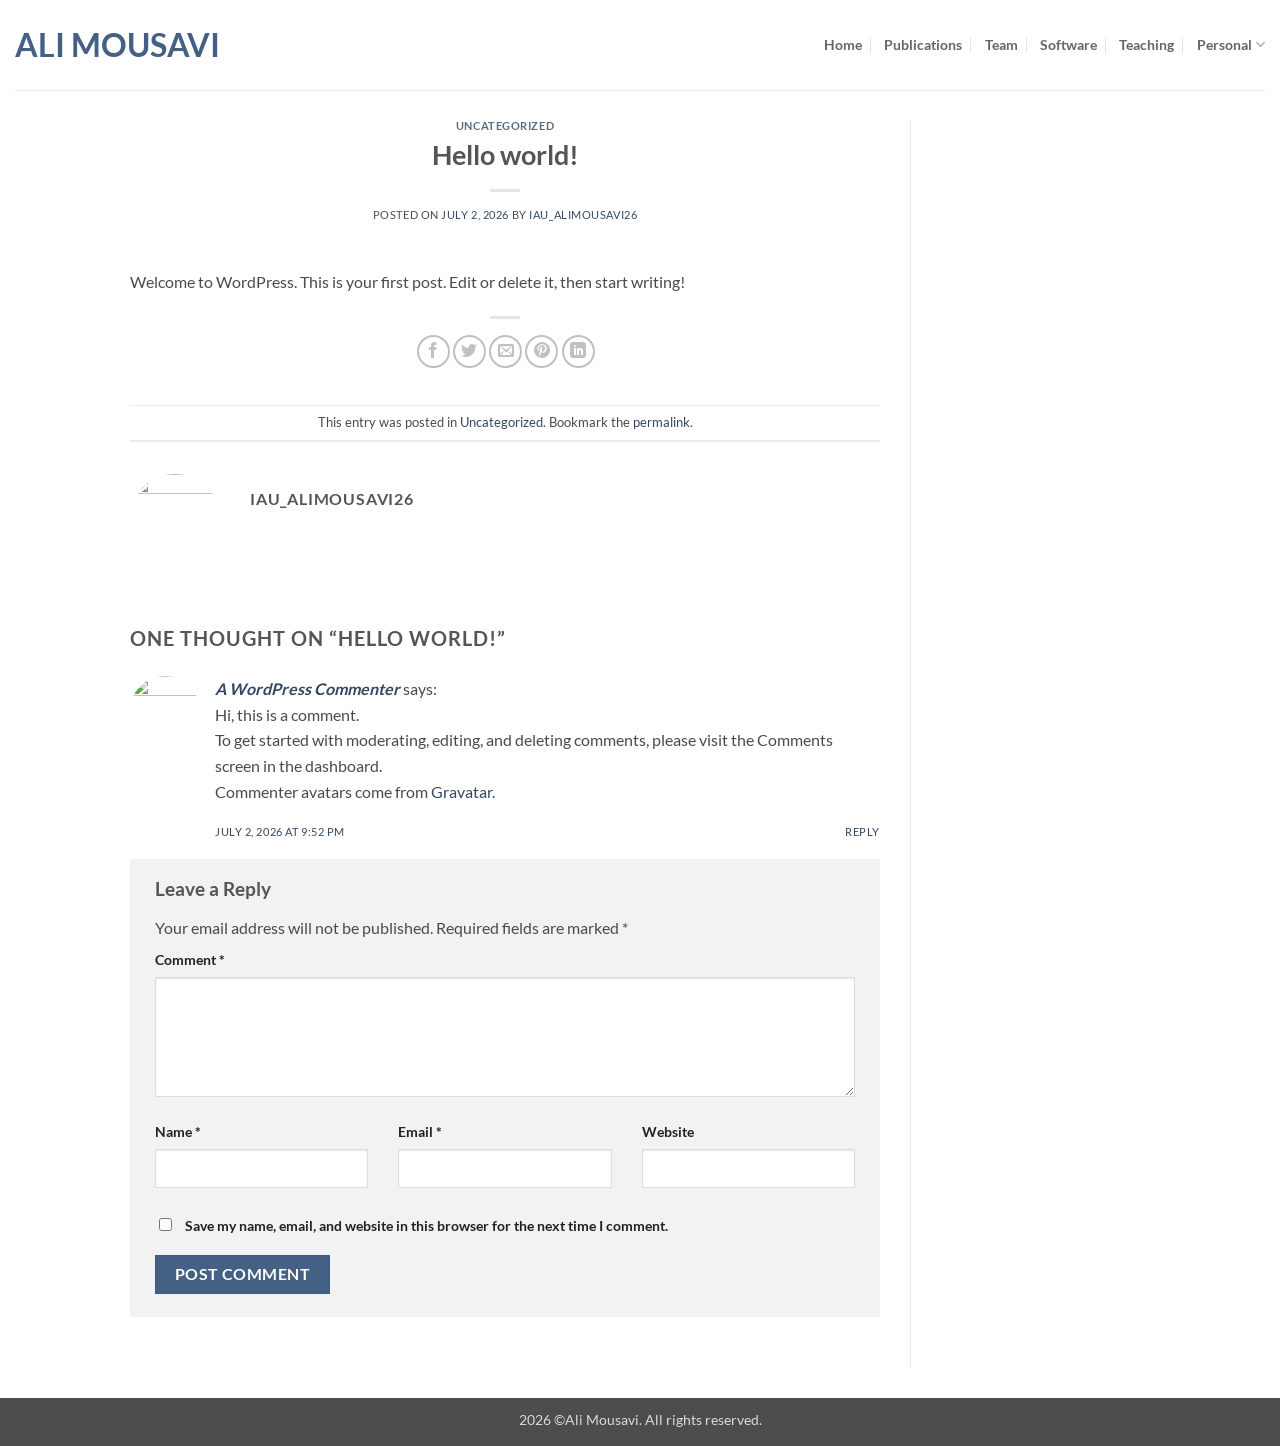
==== hello-world/index.html @ 48f9fab9 "initial commit" ====
<!DOCTYPE html>
<html lang="en-US" class="loading-site no-js">
<head><meta charset="UTF-8">
	
	<link rel="profile" href="http://gmpg.org/xfn/11">
	<link rel="pingback" href="/xmlrpc.php">

	<script>(function(html){html.className = html.className.replace(/\bno-js\b/,'js')})(document.documentElement);</script>
<title>Hello world! – Ali Mousavi</title>
<meta name="robots" content="max-image-preview:large">
<meta name="viewport" content="width=device-width, initial-scale=1"><link rel="prefetch" href="/wp-content/themes/flatsome/assets/js/flatsome.js?ver=e2eddd6c228105dac048">
<link rel="prefetch" href="/wp-content/themes/flatsome/assets/js/chunk.slider.js?ver=3.20.7">
<link rel="prefetch" href="/wp-content/themes/flatsome/assets/js/chunk.popups.js?ver=3.20.7">
<link rel="prefetch" href="/wp-content/themes/flatsome/assets/js/chunk.tooltips.js?ver=3.20.7">
<link rel="alternate" type="application/rss+xml" title="Ali Mousavi » Feed" href="/feed/">
<link rel="alternate" type="application/rss+xml" title="Ali Mousavi » Comments Feed" href="/comments/feed/">
<link rel="alternate" type="application/rss+xml" title="Ali Mousavi » Hello world! Comments Feed" href="/hello-world/feed/">


<style id="wp-img-auto-sizes-contain-inline-css">
img:is([sizes=auto i],[sizes^="auto," i]){contain-intrinsic-size:3000px 1500px}
/*# sourceURL=wp-img-auto-sizes-contain-inline-css */
</style>
<style id="wp-emoji-styles-inline-css">

	img.wp-smiley, img.emoji {
		display: inline !important;
		border: none !important;
		box-shadow: none !important;
		height: 1em !important;
		width: 1em !important;
		margin: 0 0.07em !important;
		vertical-align: -0.1em !important;
		background: none !important;
		padding: 0 !important;
	}
/*# sourceURL=wp-emoji-styles-inline-css */
</style>
<style id="wp-block-library-inline-css">
:root{--wp-block-synced-color:#7a00df;--wp-block-synced-color--rgb:122,0,223;--wp-bound-block-color:var(--wp-block-synced-color);--wp-editor-canvas-background:#ddd;--wp-admin-theme-color:#007cba;--wp-admin-theme-color--rgb:0,124,186;--wp-admin-theme-color-darker-10:#006ba1;--wp-admin-theme-color-darker-10--rgb:0,107,160.5;--wp-admin-theme-color-darker-20:#005a87;--wp-admin-theme-color-darker-20--rgb:0,90,135;--wp-admin-border-width-focus:2px}@media (min-resolution:192dpi){:root{--wp-admin-border-width-focus:1.5px}}.wp-element-button{cursor:pointer}:root .has-very-light-gray-background-color{background-color:#eee}:root .has-very-dark-gray-background-color{background-color:#313131}:root .has-very-light-gray-color{color:#eee}:root .has-very-dark-gray-color{color:#313131}:root .has-vivid-green-cyan-to-vivid-cyan-blue-gradient-background{background:linear-gradient(135deg,#00d084,#0693e3)}:root .has-purple-crush-gradient-background{background:linear-gradient(135deg,#34e2e4,#4721fb 50%,#ab1dfe)}:root .has-hazy-dawn-gradient-background{background:linear-gradient(135deg,#faaca8,#dad0ec)}:root .has-subdued-olive-gradient-background{background:linear-gradient(135deg,#fafae1,#67a671)}:root .has-atomic-cream-gradient-background{background:linear-gradient(135deg,#fdd79a,#004a59)}:root .has-nightshade-gradient-background{background:linear-gradient(135deg,#330968,#31cdcf)}:root .has-midnight-gradient-background{background:linear-gradient(135deg,#020381,#2874fc)}:root{--wp--preset--font-size--normal:16px;--wp--preset--font-size--huge:42px}.has-regular-font-size{font-size:1em}.has-larger-font-size{font-size:2.625em}.has-normal-font-size{font-size:var(--wp--preset--font-size--normal)}.has-huge-font-size{font-size:var(--wp--preset--font-size--huge)}:root .has-text-align-center{text-align:center}:root .has-text-align-left{text-align:left}:root .has-text-align-right{text-align:right}.has-fit-text{white-space:nowrap!important}#end-resizable-editor-section{display:none}.aligncenter{clear:both}.items-justified-left{justify-content:flex-start}.items-justified-center{justify-content:center}.items-justified-right{justify-content:flex-end}.items-justified-space-between{justify-content:space-between}.screen-reader-text{word-wrap:normal!important;border:0;clip-path:inset(50%);height:1px;margin:-1px;overflow:hidden;padding:0;position:absolute;width:1px}.screen-reader-text:focus{background-color:#ddd;clip-path:none;color:#444;display:block;font-size:1em;height:auto;left:5px;line-height:normal;padding:15px 23px 14px;text-decoration:none;top:5px;width:auto;z-index:100000}html :where(.has-border-color){border-style:solid}html :where([style*=border-color]){border-style:solid}html :where([style*=border-top-color]){border-top-style:solid}html :where([style*=border-right-color]){border-right-style:solid}html :where([style*=border-bottom-color]){border-bottom-style:solid}html :where([style*=border-left-color]){border-left-style:solid}html :where([style*=border-width]){border-style:solid}html :where([style*=border-top-width]){border-top-style:solid}html :where([style*=border-right-width]){border-right-style:solid}html :where([style*=border-bottom-width]){border-bottom-style:solid}html :where([style*=border-left-width]){border-left-style:solid}html :where(img[class*=wp-image-]){height:auto;max-width:100%}:where(figure){margin:0 0 1em}html :where(.is-position-sticky){--wp-admin--admin-bar--position-offset:var(--wp-admin--admin-bar--height,0px)}@media screen and (max-width:600px){html :where(.is-position-sticky){--wp-admin--admin-bar--position-offset:0px}}

/*# sourceURL=/wp-includes/css/dist/block-library/common.min.css */
</style>
<style id="wp-block-paragraph-inline-css">
.is-small-text{font-size:.875em}.is-regular-text{font-size:1em}.is-large-text{font-size:2.25em}.is-larger-text{font-size:3em}.has-drop-cap:not(:focus):first-letter{float:left;font-size:8.4em;font-style:normal;font-weight:100;line-height:.68;margin:.05em .1em 0 0;text-transform:uppercase}body.rtl .has-drop-cap:not(:focus):first-letter{float:none;margin-left:.1em}p.has-drop-cap.has-background{overflow:hidden}:root :where(p.has-background){padding:1.25em 2.375em}:where(p.has-text-color:not(.has-link-color)) a{color:inherit}p.has-text-align-left[style*="writing-mode:vertical-lr"],p.has-text-align-right[style*="writing-mode:vertical-rl"]{rotate:180deg}
/*# sourceURL=/wp-includes/blocks/paragraph/style.min.css */
</style>


<style id="global-styles-inline-css">
:root{--wp--preset--aspect-ratio--square: 1;--wp--preset--aspect-ratio--4-3: 4/3;--wp--preset--aspect-ratio--3-4: 3/4;--wp--preset--aspect-ratio--3-2: 3/2;--wp--preset--aspect-ratio--2-3: 2/3;--wp--preset--aspect-ratio--16-9: 16/9;--wp--preset--aspect-ratio--9-16: 9/16;--wp--preset--color--black: #000000;--wp--preset--color--cyan-bluish-gray: #abb8c3;--wp--preset--color--white: #ffffff;--wp--preset--color--pale-pink: #f78da7;--wp--preset--color--vivid-red: #cf2e2e;--wp--preset--color--luminous-vivid-orange: #ff6900;--wp--preset--color--luminous-vivid-amber: #fcb900;--wp--preset--color--light-green-cyan: #7bdcb5;--wp--preset--color--vivid-green-cyan: #00d084;--wp--preset--color--pale-cyan-blue: #8ed1fc;--wp--preset--color--vivid-cyan-blue: #0693e3;--wp--preset--color--vivid-purple: #9b51e0;--wp--preset--color--primary: #446084;--wp--preset--color--secondary: #C05530;--wp--preset--color--success: #627D47;--wp--preset--color--alert: #b20000;--wp--preset--gradient--vivid-cyan-blue-to-vivid-purple: linear-gradient(135deg,rgb(6,147,227) 0%,rgb(155,81,224) 100%);--wp--preset--gradient--light-green-cyan-to-vivid-green-cyan: linear-gradient(135deg,rgb(122,220,180) 0%,rgb(0,208,130) 100%);--wp--preset--gradient--luminous-vivid-amber-to-luminous-vivid-orange: linear-gradient(135deg,rgb(252,185,0) 0%,rgb(255,105,0) 100%);--wp--preset--gradient--luminous-vivid-orange-to-vivid-red: linear-gradient(135deg,rgb(255,105,0) 0%,rgb(207,46,46) 100%);--wp--preset--gradient--very-light-gray-to-cyan-bluish-gray: linear-gradient(135deg,rgb(238,238,238) 0%,rgb(169,184,195) 100%);--wp--preset--gradient--cool-to-warm-spectrum: linear-gradient(135deg,rgb(74,234,220) 0%,rgb(151,120,209) 20%,rgb(207,42,186) 40%,rgb(238,44,130) 60%,rgb(251,105,98) 80%,rgb(254,248,76) 100%);--wp--preset--gradient--blush-light-purple: linear-gradient(135deg,rgb(255,206,236) 0%,rgb(152,150,240) 100%);--wp--preset--gradient--blush-bordeaux: linear-gradient(135deg,rgb(254,205,165) 0%,rgb(254,45,45) 50%,rgb(107,0,62) 100%);--wp--preset--gradient--luminous-dusk: linear-gradient(135deg,rgb(255,203,112) 0%,rgb(199,81,192) 50%,rgb(65,88,208) 100%);--wp--preset--gradient--pale-ocean: linear-gradient(135deg,rgb(255,245,203) 0%,rgb(182,227,212) 50%,rgb(51,167,181) 100%);--wp--preset--gradient--electric-grass: linear-gradient(135deg,rgb(202,248,128) 0%,rgb(113,206,126) 100%);--wp--preset--gradient--midnight: linear-gradient(135deg,rgb(2,3,129) 0%,rgb(40,116,252) 100%);--wp--preset--font-size--small: 13px;--wp--preset--font-size--medium: 20px;--wp--preset--font-size--large: 36px;--wp--preset--font-size--x-large: 42px;--wp--preset--spacing--20: 0.44rem;--wp--preset--spacing--30: 0.67rem;--wp--preset--spacing--40: 1rem;--wp--preset--spacing--50: 1.5rem;--wp--preset--spacing--60: 2.25rem;--wp--preset--spacing--70: 3.38rem;--wp--preset--spacing--80: 5.06rem;--wp--preset--shadow--natural: 6px 6px 9px rgba(0, 0, 0, 0.2);--wp--preset--shadow--deep: 12px 12px 50px rgba(0, 0, 0, 0.4);--wp--preset--shadow--sharp: 6px 6px 0px rgba(0, 0, 0, 0.2);--wp--preset--shadow--outlined: 6px 6px 0px -3px rgb(255, 255, 255), 6px 6px rgb(0, 0, 0);--wp--preset--shadow--crisp: 6px 6px 0px rgb(0, 0, 0);}:where(body) { margin: 0; }.wp-site-blocks > .alignleft { float: left; margin-right: 2em; }.wp-site-blocks > .alignright { float: right; margin-left: 2em; }.wp-site-blocks > .aligncenter { justify-content: center; margin-left: auto; margin-right: auto; }:where(.is-layout-flex){gap: 0.5em;}:where(.is-layout-grid){gap: 0.5em;}.is-layout-flow > .alignleft{float: left;margin-inline-start: 0;margin-inline-end: 2em;}.is-layout-flow > .alignright{float: right;margin-inline-start: 2em;margin-inline-end: 0;}.is-layout-flow > .aligncenter{margin-left: auto !important;margin-right: auto !important;}.is-layout-constrained > .alignleft{float: left;margin-inline-start: 0;margin-inline-end: 2em;}.is-layout-constrained > .alignright{float: right;margin-inline-start: 2em;margin-inline-end: 0;}.is-layout-constrained > .aligncenter{margin-left: auto !important;margin-right: auto !important;}.is-layout-constrained > :where(:not(.alignleft):not(.alignright):not(.alignfull)){margin-left: auto !important;margin-right: auto !important;}body .is-layout-flex{display: flex;}.is-layout-flex{flex-wrap: wrap;align-items: center;}.is-layout-flex > :is(*, div){margin: 0;}body .is-layout-grid{display: grid;}.is-layout-grid > :is(*, div){margin: 0;}body{padding-top: 0px;padding-right: 0px;padding-bottom: 0px;padding-left: 0px;}a:where(:not(.wp-element-button)){text-decoration: none;}:root :where(.wp-element-button, .wp-block-button__link){background-color: #32373c;border-width: 0;color: #fff;font-family: inherit;font-size: inherit;font-style: inherit;font-weight: inherit;letter-spacing: inherit;line-height: inherit;padding-top: calc(0.667em + 2px);padding-right: calc(1.333em + 2px);padding-bottom: calc(0.667em + 2px);padding-left: calc(1.333em + 2px);text-decoration: none;text-transform: inherit;}.has-black-color{color: var(--wp--preset--color--black) !important;}.has-cyan-bluish-gray-color{color: var(--wp--preset--color--cyan-bluish-gray) !important;}.has-white-color{color: var(--wp--preset--color--white) !important;}.has-pale-pink-color{color: var(--wp--preset--color--pale-pink) !important;}.has-vivid-red-color{color: var(--wp--preset--color--vivid-red) !important;}.has-luminous-vivid-orange-color{color: var(--wp--preset--color--luminous-vivid-orange) !important;}.has-luminous-vivid-amber-color{color: var(--wp--preset--color--luminous-vivid-amber) !important;}.has-light-green-cyan-color{color: var(--wp--preset--color--light-green-cyan) !important;}.has-vivid-green-cyan-color{color: var(--wp--preset--color--vivid-green-cyan) !important;}.has-pale-cyan-blue-color{color: var(--wp--preset--color--pale-cyan-blue) !important;}.has-vivid-cyan-blue-color{color: var(--wp--preset--color--vivid-cyan-blue) !important;}.has-vivid-purple-color{color: var(--wp--preset--color--vivid-purple) !important;}.has-primary-color{color: var(--wp--preset--color--primary) !important;}.has-secondary-color{color: var(--wp--preset--color--secondary) !important;}.has-success-color{color: var(--wp--preset--color--success) !important;}.has-alert-color{color: var(--wp--preset--color--alert) !important;}.has-black-background-color{background-color: var(--wp--preset--color--black) !important;}.has-cyan-bluish-gray-background-color{background-color: var(--wp--preset--color--cyan-bluish-gray) !important;}.has-white-background-color{background-color: var(--wp--preset--color--white) !important;}.has-pale-pink-background-color{background-color: var(--wp--preset--color--pale-pink) !important;}.has-vivid-red-background-color{background-color: var(--wp--preset--color--vivid-red) !important;}.has-luminous-vivid-orange-background-color{background-color: var(--wp--preset--color--luminous-vivid-orange) !important;}.has-luminous-vivid-amber-background-color{background-color: var(--wp--preset--color--luminous-vivid-amber) !important;}.has-light-green-cyan-background-color{background-color: var(--wp--preset--color--light-green-cyan) !important;}.has-vivid-green-cyan-background-color{background-color: var(--wp--preset--color--vivid-green-cyan) !important;}.has-pale-cyan-blue-background-color{background-color: var(--wp--preset--color--pale-cyan-blue) !important;}.has-vivid-cyan-blue-background-color{background-color: var(--wp--preset--color--vivid-cyan-blue) !important;}.has-vivid-purple-background-color{background-color: var(--wp--preset--color--vivid-purple) !important;}.has-primary-background-color{background-color: var(--wp--preset--color--primary) !important;}.has-secondary-background-color{background-color: var(--wp--preset--color--secondary) !important;}.has-success-background-color{background-color: var(--wp--preset--color--success) !important;}.has-alert-background-color{background-color: var(--wp--preset--color--alert) !important;}.has-black-border-color{border-color: var(--wp--preset--color--black) !important;}.has-cyan-bluish-gray-border-color{border-color: var(--wp--preset--color--cyan-bluish-gray) !important;}.has-white-border-color{border-color: var(--wp--preset--color--white) !important;}.has-pale-pink-border-color{border-color: var(--wp--preset--color--pale-pink) !important;}.has-vivid-red-border-color{border-color: var(--wp--preset--color--vivid-red) !important;}.has-luminous-vivid-orange-border-color{border-color: var(--wp--preset--color--luminous-vivid-orange) !important;}.has-luminous-vivid-amber-border-color{border-color: var(--wp--preset--color--luminous-vivid-amber) !important;}.has-light-green-cyan-border-color{border-color: var(--wp--preset--color--light-green-cyan) !important;}.has-vivid-green-cyan-border-color{border-color: var(--wp--preset--color--vivid-green-cyan) !important;}.has-pale-cyan-blue-border-color{border-color: var(--wp--preset--color--pale-cyan-blue) !important;}.has-vivid-cyan-blue-border-color{border-color: var(--wp--preset--color--vivid-cyan-blue) !important;}.has-vivid-purple-border-color{border-color: var(--wp--preset--color--vivid-purple) !important;}.has-primary-border-color{border-color: var(--wp--preset--color--primary) !important;}.has-secondary-border-color{border-color: var(--wp--preset--color--secondary) !important;}.has-success-border-color{border-color: var(--wp--preset--color--success) !important;}.has-alert-border-color{border-color: var(--wp--preset--color--alert) !important;}.has-vivid-cyan-blue-to-vivid-purple-gradient-background{background: var(--wp--preset--gradient--vivid-cyan-blue-to-vivid-purple) !important;}.has-light-green-cyan-to-vivid-green-cyan-gradient-background{background: var(--wp--preset--gradient--light-green-cyan-to-vivid-green-cyan) !important;}.has-luminous-vivid-amber-to-luminous-vivid-orange-gradient-background{background: var(--wp--preset--gradient--luminous-vivid-amber-to-luminous-vivid-orange) !important;}.has-luminous-vivid-orange-to-vivid-red-gradient-background{background: var(--wp--preset--gradient--luminous-vivid-orange-to-vivid-red) !important;}.has-very-light-gray-to-cyan-bluish-gray-gradient-background{background: var(--wp--preset--gradient--very-light-gray-to-cyan-bluish-gray) !important;}.has-cool-to-warm-spectrum-gradient-background{background: var(--wp--preset--gradient--cool-to-warm-spectrum) !important;}.has-blush-light-purple-gradient-background{background: var(--wp--preset--gradient--blush-light-purple) !important;}.has-blush-bordeaux-gradient-background{background: var(--wp--preset--gradient--blush-bordeaux) !important;}.has-luminous-dusk-gradient-background{background: var(--wp--preset--gradient--luminous-dusk) !important;}.has-pale-ocean-gradient-background{background: var(--wp--preset--gradient--pale-ocean) !important;}.has-electric-grass-gradient-background{background: var(--wp--preset--gradient--electric-grass) !important;}.has-midnight-gradient-background{background: var(--wp--preset--gradient--midnight) !important;}.has-small-font-size{font-size: var(--wp--preset--font-size--small) !important;}.has-medium-font-size{font-size: var(--wp--preset--font-size--medium) !important;}.has-large-font-size{font-size: var(--wp--preset--font-size--large) !important;}.has-x-large-font-size{font-size: var(--wp--preset--font-size--x-large) !important;}
/*# sourceURL=global-styles-inline-css */
</style>

<link rel="stylesheet" id="flatsome-main-css" href="/wp-content/themes/flatsome/assets/css/flatsome.css?ver=3.20.7" media="all">
<style id="flatsome-main-inline-css">
@font-face {
				font-family: "fl-icons";
				font-display: block;
				src: url(/wp-content/themes/flatsome/assets/css/icons/fl-icons.eot?v=3.20.7);
				src:
					url(/wp-content/themes/flatsome/assets/css/icons/fl-icons.eot#iefix?v=3.20.7) format("embedded-opentype"),
					url(/wp-content/themes/flatsome/assets/css/icons/fl-icons.woff2?v=3.20.7) format("woff2"),
					url(/wp-content/themes/flatsome/assets/css/icons/fl-icons.ttf?v=3.20.7) format("truetype"),
					url(/wp-content/themes/flatsome/assets/css/icons/fl-icons.woff?v=3.20.7) format("woff"),
					url(/wp-content/themes/flatsome/assets/css/icons/fl-icons.svg?v=3.20.7#fl-icons) format("svg");
			}
/*# sourceURL=flatsome-main-inline-css */
</style>
<link rel="stylesheet" id="flatsome-style-css" href="/wp-content/themes/flatsome-child/style.css?ver=3.0" media="all">
<script id="jquery-core-js" src="/wp-includes/js/jquery/jquery.min.js?ver=3.7.1"></script>
<script id="jquery-migrate-js" src="/wp-includes/js/jquery/jquery-migrate.min.js?ver=3.4.1"></script>
<link rel="EditURI" type="application/rsd+xml" title="RSD" href="/xmlrpc.php?rsd">
<meta name="generator" content="WordPress 7.0.2">
<link rel="canonical" href="/hello-world/">
<link rel="shortlink" href="/?p=1">
<style id="custom-css" type="text/css">:root {--primary-color: #446084;--fs-color-primary: #446084;--fs-color-secondary: #C05530;--fs-color-success: #627D47;--fs-color-alert: #b20000;--fs-color-base: #4a4a4a;--fs-experimental-link-color: #334862;--fs-experimental-link-color-hover: #111;}.tooltipster-base {--tooltip-color: #fff;--tooltip-bg-color: #000;}.off-canvas-right .mfp-content, .off-canvas-left .mfp-content {--drawer-width: 300px;}.container-width, .full-width .ubermenu-nav, .container, .row{max-width: 1050px}.row.row-collapse{max-width: 1020px}.row.row-small{max-width: 1042.5px}.row.row-large{max-width: 1080px}.header-main{height: 90px}#logo img{max-height: 90px}#logo{width:205px;}.header-bottom{min-height: 10px}.header-top{min-height: 30px}.transparent .header-main{height: 90px}.transparent #logo img{max-height: 90px}.has-transparent + .page-title:first-of-type,.has-transparent + #main > .page-title,.has-transparent + #main > div > .page-title,.has-transparent + #main .page-header-wrapper:first-of-type .page-title{padding-top: 90px;}.header.show-on-scroll,.stuck .header-main{height:70px!important}.stuck #logo img{max-height: 70px!important}.header-bg-color {background-color: rgba(255,255,255,0.9)}.header-bottom {background-color: #f1f1f1}.top-bar-nav > li > a{line-height: 16px }.header-main .nav > li > a{line-height: 16px }.stuck .header-main .nav > li > a{line-height: 50px }@media (max-width: 549px) {.header-main{height: 55px}#logo img{max-height: 55px}}.nav-dropdown{font-size:100%}body{font-family: Lato, sans-serif;}body {font-weight: 400;font-style: normal;}.nav > li > a {font-family: Lato, sans-serif;}.mobile-sidebar-levels-2 .nav > li > ul > li > a {font-family: Lato, sans-serif;}.nav > li > a,.mobile-sidebar-levels-2 .nav > li > ul > li > a {font-weight: 700;font-style: normal;}h1,h2,h3,h4,h5,h6,.heading-font, .off-canvas-center .nav-sidebar.nav-vertical > li > a{font-family: Lato, sans-serif;}h1,h2,h3,h4,h5,h6,.heading-font,.banner h1,.banner h2 {font-weight: 700;font-style: normal;}.alt-font{font-family: "Dancing Script", sans-serif;}.alt-font {font-weight: 400!important;font-style: normal!important;}.footer-1{background-color: #ffffff}.footer-2{background-color: #409ce8}.nav-vertical-fly-out > li + li {border-top-width: 1px; border-top-style: solid;}.label-new.menu-item > a:after{content:"New";}.label-hot.menu-item > a:after{content:"Hot";}.label-sale.menu-item > a:after{content:"Sale";}.label-popular.menu-item > a:after{content:"Popular";}</style><style id="kirki-inline-styles">/* latin-ext */
@font-face {
  font-family: 'Lato';
  font-style: normal;
  font-weight: 400;
  font-display: swap;
  src: url(/wp-content/fonts/lato/S6uyw4BMUTPHjxAwXjeu.woff2) format('woff2');
  unicode-range: U+0100-02BA, U+02BD-02C5, U+02C7-02CC, U+02CE-02D7, U+02DD-02FF, U+0304, U+0308, U+0329, U+1D00-1DBF, U+1E00-1E9F, U+1EF2-1EFF, U+2020, U+20A0-20AB, U+20AD-20C0, U+2113, U+2C60-2C7F, U+A720-A7FF;
}
/* latin */
@font-face {
  font-family: 'Lato';
  font-style: normal;
  font-weight: 400;
  font-display: swap;
  src: url(/wp-content/fonts/lato/S6uyw4BMUTPHjx4wXg.woff2) format('woff2');
  unicode-range: U+0000-00FF, U+0131, U+0152-0153, U+02BB-02BC, U+02C6, U+02DA, U+02DC, U+0304, U+0308, U+0329, U+2000-206F, U+20AC, U+2122, U+2191, U+2193, U+2212, U+2215, U+FEFF, U+FFFD;
}
/* latin-ext */
@font-face {
  font-family: 'Lato';
  font-style: normal;
  font-weight: 700;
  font-display: swap;
  src: url(/wp-content/fonts/lato/S6u9w4BMUTPHh6UVSwaPGR_p.woff2) format('woff2');
  unicode-range: U+0100-02BA, U+02BD-02C5, U+02C7-02CC, U+02CE-02D7, U+02DD-02FF, U+0304, U+0308, U+0329, U+1D00-1DBF, U+1E00-1E9F, U+1EF2-1EFF, U+2020, U+20A0-20AB, U+20AD-20C0, U+2113, U+2C60-2C7F, U+A720-A7FF;
}
/* latin */
@font-face {
  font-family: 'Lato';
  font-style: normal;
  font-weight: 700;
  font-display: swap;
  src: url(/wp-content/fonts/lato/S6u9w4BMUTPHh6UVSwiPGQ.woff2) format('woff2');
  unicode-range: U+0000-00FF, U+0131, U+0152-0153, U+02BB-02BC, U+02C6, U+02DA, U+02DC, U+0304, U+0308, U+0329, U+2000-206F, U+20AC, U+2122, U+2191, U+2193, U+2212, U+2215, U+FEFF, U+FFFD;
}/* vietnamese */
@font-face {
  font-family: 'Dancing Script';
  font-style: normal;
  font-weight: 400;
  font-display: swap;
  src: url(/wp-content/fonts/dancing-script/If2cXTr6YS-zF4S-kcSWSVi_sxjsohD9F50Ruu7BMSo3Rep8ltA.woff2) format('woff2');
  unicode-range: U+0102-0103, U+0110-0111, U+0128-0129, U+0168-0169, U+01A0-01A1, U+01AF-01B0, U+0300-0301, U+0303-0304, U+0308-0309, U+0323, U+0329, U+1EA0-1EF9, U+20AB;
}
/* latin-ext */
@font-face {
  font-family: 'Dancing Script';
  font-style: normal;
  font-weight: 400;
  font-display: swap;
  src: url(/wp-content/fonts/dancing-script/If2cXTr6YS-zF4S-kcSWSVi_sxjsohD9F50Ruu7BMSo3ROp8ltA.woff2) format('woff2');
  unicode-range: U+0100-02BA, U+02BD-02C5, U+02C7-02CC, U+02CE-02D7, U+02DD-02FF, U+0304, U+0308, U+0329, U+1D00-1DBF, U+1E00-1E9F, U+1EF2-1EFF, U+2020, U+20A0-20AB, U+20AD-20C0, U+2113, U+2C60-2C7F, U+A720-A7FF;
}
/* latin */
@font-face {
  font-family: 'Dancing Script';
  font-style: normal;
  font-weight: 400;
  font-display: swap;
  src: url(/wp-content/fonts/dancing-script/If2cXTr6YS-zF4S-kcSWSVi_sxjsohD9F50Ruu7BMSo3Sup8.woff2) format('woff2');
  unicode-range: U+0000-00FF, U+0131, U+0152-0153, U+02BB-02BC, U+02C6, U+02DA, U+02DC, U+0304, U+0308, U+0329, U+2000-206F, U+20AC, U+2122, U+2191, U+2193, U+2212, U+2215, U+FEFF, U+FFFD;
}</style></head>

<body class="wp-singular post-template-default single single-post postid-1 single-format-standard wp-theme-flatsome wp-child-theme-flatsome-child lightbox nav-dropdown-has-arrow nav-dropdown-has-border mobile-submenu-toggle">


<a class="skip-link screen-reader-text" href="#main">Skip to content</a>

<div id="wrapper">

	
	<header id="header" class="header header-full-width has-sticky sticky-jump">
		<div class="header-wrapper">
			<div id="masthead" class="header-main ">
      <div class="header-inner flex-row container logo-left medium-logo-left" role="navigation">

          <!-- Logo -->
          <div id="logo" class="flex-col logo">
            
<!-- Header logo -->
<a href="/" title="Ali Mousavi" rel="home">
		Ali Mousavi</a>
          </div>

          <!-- Mobile Left Elements -->
          <div class="flex-col show-for-medium flex-left">
            <ul class="mobile-nav nav nav-left ">
                          </ul>
          </div>

          <!-- Left Elements -->
          <div class="flex-col hide-for-medium flex-left
            flex-grow">
            <ul class="header-nav header-nav-main nav nav-left  nav-divided nav-size-medium">
                          </ul>
          </div>

          <!-- Right Elements -->
          <div class="flex-col hide-for-medium flex-right">
            <ul class="header-nav header-nav-main nav nav-right  nav-divided nav-size-medium">
              <li id="menu-item-15" class="menu-item menu-item-type-custom menu-item-object-custom menu-item-home menu-item-15 menu-item-design-default"><a href="/" class="nav-top-link">Home</a></li>
<li id="menu-item-20" class="menu-item menu-item-type-post_type menu-item-object-page menu-item-20 menu-item-design-default"><a href="/publications/" class="nav-top-link">Publications</a></li>
<li id="menu-item-21" class="menu-item menu-item-type-post_type menu-item-object-page menu-item-21 menu-item-design-default"><a href="/team/" class="nav-top-link">Team</a></li>
<li id="menu-item-22" class="menu-item menu-item-type-post_type menu-item-object-page menu-item-22 menu-item-design-default"><a href="/software/" class="nav-top-link">Software</a></li>
<li id="menu-item-23" class="menu-item menu-item-type-post_type menu-item-object-page menu-item-23 menu-item-design-default"><a href="/teaching/" class="nav-top-link">Teaching</a></li>
<li id="menu-item-63" class="menu-item menu-item-type-custom menu-item-object-custom menu-item-63 menu-item-design-default menu-item-has-block has-dropdown nav-dropdown-toggle"><a href="#" class="nav-top-link" aria-expanded="false" aria-haspopup="menu">Personal<i class="icon-angle-down" aria-hidden="true"></i></a><div class="sub-menu nav-dropdown">	<div class="ux-menu stack stack-col justify-start ux-menu--divider-solid">
		

	<div class="ux-menu-link flex menu-item">
		<a class="ux-menu-link__link flex" href="/database-of-the-new-york/">
						<span class="ux-menu-link__text">
				Database of the New Year's Concert			</span>
		</a>
	</div>
	

	<div class="ux-menu-link flex menu-item">
		<a class="ux-menu-link__link flex" href="/social-channels/">
						<span class="ux-menu-link__text">
				Social channels			</span>
		</a>
	</div>
	


	</div>
	</div></li>
            </ul>
          </div>

          <!-- Mobile Right Elements -->
          <div class="flex-col show-for-medium flex-right">
            <ul class="mobile-nav nav nav-right ">
              <li class="nav-icon has-icon">
	<div class="header-button">		<a href="#" class="icon primary button round is-small" data-open="#main-menu" data-pos="center" data-bg="main-menu-overlay" role="button" aria-label="Menu" aria-controls="main-menu" aria-expanded="false" aria-haspopup="dialog" data-flatsome-role-button>
			<i class="icon-menu" aria-hidden="true"></i>					</a>
	 </div> </li>
            </ul>
          </div>

      </div>

            <div class="container"><div class="top-divider full-width"></div></div>
      </div>

<div class="header-bg-container fill"><div class="header-bg-image fill"></div><div class="header-bg-color fill"></div></div>		</div>
	</header>

	
	<main id="main" class="">

<div id="content" class="blog-wrapper blog-single page-wrapper">
	

<div class="row row-large row-divided ">

	<div class="large-9 col">
		


<article id="post-1" class="post-1 post type-post status-publish format-standard hentry category-uncategorized">
	<div class="article-inner ">
		<header class="entry-header">
	<div class="entry-header-text entry-header-text-top text-center">
		<h6 class="entry-category is-xsmall"><a href="/category/uncategorized/" rel="category tag">Uncategorized</a></h6><h1 class="entry-title">Hello world!</h1><div class="entry-divider is-divider small"></div>
	<div class="entry-meta uppercase is-xsmall">
		<span class="posted-on">Posted on <a href="/hello-world/" rel="bookmark"><time class="entry-date published updated" datetime="2026-07-02T21:52:21+00:00">July 2, 2026</time></a></span> <span class="byline">by <span class="meta-author vcard"><a class="url fn n" href="/author/iau_alimousavi26/">iau_alimousavi26</a></span></span>	</div>
	</div>
	</header>
		<div class="entry-content single-page">

	
<p class="wp-block-paragraph">Welcome to WordPress. This is your first post. Edit or delete it, then start writing!</p>

	
	<div class="blog-share text-center"><div class="is-divider medium"></div><div class="social-icons share-icons share-row relative icon-style-outline"><a href="whatsapp://send?text=Hello%20world%21%20-%20/hello-world/" data-action="share/whatsapp/share" class="icon button circle is-outline tooltip whatsapp show-for-medium" title="Share on WhatsApp" aria-label="Share on WhatsApp"><i class="icon-whatsapp" aria-hidden="true"></i></a><a href="https://www.facebook.com/sharer.php?u=/hello-world/" data-label="Facebook" onclick="window.open(this.href,this.title,'width=500,height=500,top=300px,left=300px'); return false;" target="_blank" class="icon button circle is-outline tooltip facebook" title="Share on Facebook" aria-label="Share on Facebook" rel="noopener nofollow"><i class="icon-facebook" aria-hidden="true"></i></a><a href="https://twitter.com/share?url=/hello-world/" onclick="window.open(this.href,this.title,'width=500,height=500,top=300px,left=300px'); return false;" target="_blank" class="icon button circle is-outline tooltip twitter" title="Share on Twitter" aria-label="Share on Twitter" rel="noopener nofollow"><i class="icon-twitter" aria-hidden="true"></i></a><a href="mailto:?subject=Hello%20world%21&amp;body=Check%20this%20out%3A%20%2Fhello-world%2F" class="icon button circle is-outline tooltip email" title="Email to a Friend" aria-label="Email to a Friend" rel="nofollow"><i class="icon-envelop" aria-hidden="true"></i></a><a href="https://pinterest.com/pin/create/button?url=/hello-world/&amp;media&amp;description=Hello%20world%21" onclick="window.open(this.href,this.title,'width=500,height=500,top=300px,left=300px'); return false;" target="_blank" class="icon button circle is-outline tooltip pinterest" title="Pin on Pinterest" aria-label="Pin on Pinterest" rel="noopener nofollow"><i class="icon-pinterest" aria-hidden="true"></i></a><a href="https://www.linkedin.com/shareArticle?mini=true&amp;url=/hello-world/&amp;title=Hello%20world%21" onclick="window.open(this.href,this.title,'width=500,height=500,top=300px,left=300px'); return false;" target="_blank" class="icon button circle is-outline tooltip linkedin" title="Share on LinkedIn" aria-label="Share on LinkedIn" rel="noopener nofollow"><i class="icon-linkedin" aria-hidden="true"></i></a></div></div></div>

	<footer class="entry-meta text-center">
		This entry was posted in <a href="/category/uncategorized/" rel="category tag">Uncategorized</a>. Bookmark the <a href="/hello-world/" title="Permalink to Hello world!" rel="bookmark">permalink</a>.	</footer>

	<div class="entry-author author-box">
		<div class="flex-row align-top">
			<div class="flex-col mr circle">
				<div class="blog-author-image">
					<img alt="" src="https://secure.gravatar.com/avatar/a49b0c6fbffbb4562011bd2be3e0f98a2cf75f4ac31ea7fa8ea8868f5452a351?s=90&amp;d=mm&amp;r=g" srcset="https://secure.gravatar.com/avatar/a49b0c6fbffbb4562011bd2be3e0f98a2cf75f4ac31ea7fa8ea8868f5452a351?s=180&amp;d=mm&amp;r=g 2x" class="avatar avatar-90 photo" height="90" width="90" decoding="async">				</div>
			</div>
			<div class="flex-col flex-grow">
				<h5 class="author-name uppercase pt-half">
					iau_alimousavi26				</h5>
				<p class="author-desc small"></p>
			</div>
		</div>
	</div>

	</div>
</article>




<div id="comments" class="comments-area">

	
			<h3 class="comments-title uppercase">
			One thought on “<span>Hello world!</span>”		</h3>

		<ol class="comment-list">
				<li class="comment even thread-even depth-1" id="li-comment-1">
		<article id="comment-1" class="comment-inner">

            <div class="flex-row align-top">
                <div class="flex-col">
                    <div class="comment-author mr-half">
                        <img alt="" src="https://secure.gravatar.com/avatar/8e1606e6fba450a9362af43874c1b2dfad34c782e33d0a51e1b46c18a2a567dd?s=70&amp;d=mm&amp;r=g" srcset="https://secure.gravatar.com/avatar/8e1606e6fba450a9362af43874c1b2dfad34c782e33d0a51e1b46c18a2a567dd?s=140&amp;d=mm&amp;r=g 2x" class="avatar avatar-70 photo" height="70" width="70" loading="lazy" decoding="async">                    </div>
                </div>

                <div class="flex-col flex-grow">
                    <cite class="strong fn"><a href="https://wordpress.org/" class="url" rel="ugc external nofollow">A WordPress Commenter</a></cite> <span class="says">says:</span>                    
                   <div class="comment-content"><p>Hi, this is a comment.<br>
To get started with moderating, editing, and deleting comments, please visit the Comments screen in the dashboard.<br>
Commenter avatars come from <a href="https://gravatar.com/">Gravatar</a>.</p>
</div>


                 <div class="comment-meta commentmetadata uppercase is-xsmall clear">
                    <a href="/hello-world/#comment-1"><time datetime="2026-07-02T21:52:21+00:00" class="pull-left">
                    July 2, 2026 at 9:52 pm                    </time></a>
                    
                        <div class="reply pull-right">
                            <a rel="nofollow" class="comment-reply-link" href="/hello-world/?replytocom=1#respond" data-commentid="1" data-postid="1" data-belowelement="comment-1" data-respondelement="respond" data-replyto="Reply to A WordPress Commenter" aria-label="Reply to A WordPress Commenter">Reply</a>                        </div>
                </div>

                </div>
            </div>
		</article>
	</li><!-- #comment-## -->
		</ol>

		
	
	
		<div id="respond" class="comment-respond">
		<h3 id="reply-title" class="comment-reply-title">Leave a Reply <small><a rel="nofollow" id="cancel-comment-reply-link" href="/hello-world/#respond" style="display:none;">Cancel reply</a></small></h3><form action="/wp-comments-post.php" method="post" id="commentform" class="comment-form"><p class="comment-notes"><span id="email-notes">Your email address will not be published.</span> <span class="required-field-message">Required fields are marked <span class="required">*</span></span></p><p class="comment-form-comment"><label for="comment">Comment <span class="required">*</span></label> <textarea id="comment" name="comment" cols="45" rows="8" maxlength="65525" required></textarea></p><p class="comment-form-author"><label for="author">Name <span class="required">*</span></label> <input id="author" name="author" type="text" value="" size="30" maxlength="245" autocomplete="name" required></p>
<p class="comment-form-email"><label for="email">Email <span class="required">*</span></label> <input id="email" name="email" type="email" value="" size="30" maxlength="100" aria-describedby="email-notes" autocomplete="email" required></p>
<p class="comment-form-url"><label for="url">Website</label> <input id="url" name="url" type="url" value="" size="30" maxlength="200" autocomplete="url"></p>
<p class="comment-form-cookies-consent"><input id="wp-comment-cookies-consent" name="wp-comment-cookies-consent" type="checkbox" value="yes"> <label for="wp-comment-cookies-consent">Save my name, email, and website in this browser for the next time I comment.</label></p>
<p class="form-submit"><input name="submit" type="submit" id="submit" class="submit" value="Post Comment"> <input type="hidden" name="comment_post_ID" value="1" id="comment_post_ID">
<input type="hidden" name="comment_parent" id="comment_parent" value="0">
</p></form>	</div><!-- #respond -->
	
</div>
	</div>
	<div class="post-sidebar large-3 col">
				<div id="secondary" class="widget-area " role="complementary">
			</div>
			</div>
</div>

</div>


</main>

<footer id="footer" class="footer-wrapper">

	
<!-- FOOTER 1 -->

<!-- FOOTER 2 -->



<div class="absolute-footer dark medium-text-center text-center">
  <div class="container clearfix">

    
    <div class="footer-primary pull-left">
            <div class="copyright-footer">
        2026 ©Ali Mousavi. All rights reserved.      </div>
          </div>
  </div>
</div>

</footer>

</div>

<div id="main-menu" class="mobile-sidebar no-scrollbar mfp-hide">

	
	<div class="sidebar-menu no-scrollbar text-center">

		
					<ul class="nav nav-sidebar nav-vertical nav-uppercase nav-anim" data-tab="1">
				<li id="menu-item-136" class="menu-item menu-item-type-post_type menu-item-object-page menu-item-home menu-item-136"><a href="/">Home</a></li>
<li id="menu-item-139" class="menu-item menu-item-type-post_type menu-item-object-page menu-item-139"><a href="/publications/">Publications</a></li>
<li id="menu-item-143" class="menu-item menu-item-type-post_type menu-item-object-page menu-item-143"><a href="/team/">Team</a></li>
<li id="menu-item-141" class="menu-item menu-item-type-post_type menu-item-object-page menu-item-141"><a href="/software/">Software</a></li>
<li id="menu-item-142" class="menu-item menu-item-type-post_type menu-item-object-page menu-item-142"><a href="/teaching/">Teaching</a></li>
<li id="menu-item-138" class="menu-item menu-item-type-post_type menu-item-object-page menu-item-has-children menu-item-138"><a href="/personal/">personal</a>
<ul class="sub-menu nav-sidebar-ul children">
	<li id="menu-item-137" class="menu-item menu-item-type-post_type menu-item-object-page menu-item-137"><a href="/database-of-the-new-york/">Database of the New Year’s Concert</a></li>
	<li id="menu-item-140" class="menu-item menu-item-type-post_type menu-item-object-page menu-item-140"><a href="/social-channels/">Social channels</a></li>
</ul>
</li>
			</ul>
		
		
	</div>

	
</div>
<script type="speculationrules">
{"prefetch":[{"source":"document","where":{"and":[{"href_matches":"/mousavi/*"},{"not":{"href_matches":["/mousavi/wp-*.php","/mousavi/wp-admin/*","/mousavi/wp-content/uploads/*","/mousavi/wp-content/*","/mousavi/wp-content/plugins/*","/mousavi/wp-content/themes/flatsome-child/*","/mousavi/wp-content/themes/flatsome/*","/mousavi/*\\?(.+)"]}},{"not":{"selector_matches":"a[rel~=\"nofollow\"]"}},{"not":{"selector_matches":".no-prefetch, .no-prefetch a"}}]},"eagerness":"conservative"}]}
</script>
<script id="flatsome-live-search-js" src="/wp-content/themes/flatsome/assets/js/extensions/flatsome-live-search.js?ver=3.20.7"></script>
<script id="hoverIntent-js" src="/wp-includes/js/hoverIntent.min.js?ver=1.10.2"></script>
<script id="flatsome-js-js-extra">
var flatsomeVars = {"theme":{"version":"3.20.7"},"ajaxurl":"/wp-admin/admin-ajax.php","rtl":"","sticky_height":"70","stickyHeaderHeight":"0","scrollPaddingTop":"0","assets_url":"/wp-content/themes/flatsome/assets/","lightbox":{"close_markup":"\u003Cbutton title=\"%title%\" type=\"button\" class=\"mfp-close\"\u003E\u003Csvg xmlns=\"http://www.w3.org/2000/svg\" width=\"28\" height=\"28\" viewBox=\"0 0 24 24\" fill=\"none\" stroke=\"currentColor\" stroke-width=\"2\" stroke-linecap=\"round\" stroke-linejoin=\"round\" class=\"feather feather-x\"\u003E\u003Cline x1=\"18\" y1=\"6\" x2=\"6\" y2=\"18\"\u003E\u003C/line\u003E\u003Cline x1=\"6\" y1=\"6\" x2=\"18\" y2=\"18\"\u003E\u003C/line\u003E\u003C/svg\u003E\u003C/button\u003E","close_btn_inside":false},"user":{"can_edit_pages":false},"i18n":{"mainMenu":"Main Menu","toggleButton":"Toggle"},"options":{"cookie_notice_version":"1","swatches_layout":false,"swatches_disable_deselect":false,"swatches_box_select_event":false,"swatches_box_behavior_selected":false,"swatches_box_update_urls":"1","swatches_box_reset":false,"swatches_box_reset_limited":false,"swatches_box_reset_extent":false,"swatches_box_reset_time":300,"search_result_latency":"0","header_nav_vertical_fly_out_frontpage":1}};
//# sourceURL=flatsome-js-js-extra
</script>
<script id="flatsome-js-js" src="/wp-content/themes/flatsome/assets/js/flatsome.js?ver=e2eddd6c228105dac048"></script>
<script async data-wp-strategy="async" fetchpriority="low" id="comment-reply-js" src="/wp-includes/js/comment-reply.min.js?ver=7.0.2"></script>
<script id="wp-emoji-settings" type="application/json">
{"baseUrl":"https://s.w.org/images/core/emoji/17.0.2/72x72/","ext":".png","svgUrl":"https://s.w.org/images/core/emoji/17.0.2/svg/","svgExt":".svg","source":{"concatemoji":"/wp-includes/js/wp-emoji-release.min.js?ver=7.0.2"}}
</script>
<script type="module">
/*! This file is auto-generated */
const a=JSON.parse(document.getElementById("wp-emoji-settings").textContent),o=(window._wpemojiSettings=a,"wpEmojiSettingsSupports"),s=["flag","emoji"];function i(e){try{var t={supportTests:e,timestamp:(new Date).valueOf()};sessionStorage.setItem(o,JSON.stringify(t))}catch(e){}}function c(e,t,n){e.clearRect(0,0,e.canvas.width,e.canvas.height),e.fillText(t,0,0);t=new Uint32Array(e.getImageData(0,0,e.canvas.width,e.canvas.height).data);e.clearRect(0,0,e.canvas.width,e.canvas.height),e.fillText(n,0,0);const a=new Uint32Array(e.getImageData(0,0,e.canvas.width,e.canvas.height).data);return t.every((e,t)=>e===a[t])}function p(e,t){e.clearRect(0,0,e.canvas.width,e.canvas.height),e.fillText(t,0,0);var n=e.getImageData(16,16,1,1);for(let e=0;e<n.data.length;e++)if(0!==n.data[e])return!1;return!0}function u(e,t,n,a){switch(t){case"flag":return n(e,"\ud83c\udff3\ufe0f\u200d\u26a7\ufe0f","\ud83c\udff3\ufe0f\u200b\u26a7\ufe0f")?!1:!n(e,"\ud83c\udde8\ud83c\uddf6","\ud83c\udde8\u200b\ud83c\uddf6")&&!n(e,"\ud83c\udff4\udb40\udc67\udb40\udc62\udb40\udc65\udb40\udc6e\udb40\udc67\udb40\udc7f","\ud83c\udff4\u200b\udb40\udc67\u200b\udb40\udc62\u200b\udb40\udc65\u200b\udb40\udc6e\u200b\udb40\udc67\u200b\udb40\udc7f");case"emoji":return!a(e,"\ud83e\u1fac8")}return!1}function f(e,t,n,a){let r;const o=(r="undefined"!=typeof WorkerGlobalScope&&self instanceof WorkerGlobalScope?new OffscreenCanvas(300,150):document.createElement("canvas")).getContext("2d",{willReadFrequently:!0}),s=(o.textBaseline="top",o.font="600 32px Arial",{});return e.forEach(e=>{s[e]=t(o,e,n,a)}),s}function r(e){var t=document.createElement("script");t.src=e,t.defer=!0,document.head.appendChild(t)}a.supports={everything:!0,everythingExceptFlag:!0},new Promise(t=>{let n=function(){try{var e=JSON.parse(sessionStorage.getItem(o));if("object"==typeof e&&"number"==typeof e.timestamp&&(new Date).valueOf()<e.timestamp+604800&&"object"==typeof e.supportTests)return e.supportTests}catch(e){}return null}();if(!n){if("undefined"!=typeof Worker&&"undefined"!=typeof OffscreenCanvas&&"undefined"!=typeof URL&&URL.createObjectURL&&"undefined"!=typeof Blob)try{var e="postMessage("+f.toString()+"("+[JSON.stringify(s),u.toString(),c.toString(),p.toString()].join(",")+"));",a=new Blob([e],{type:"text/javascript"});const r=new Worker(URL.createObjectURL(a),{name:"wpTestEmojiSupports"});return void(r.onmessage=e=>{i(n=e.data),r.terminate(),t(n)})}catch(e){}i(n=f(s,u,c,p))}t(n)}).then(e=>{for(const n in e)a.supports[n]=e[n],a.supports.everything=a.supports.everything&&a.supports[n],"flag"!==n&&(a.supports.everythingExceptFlag=a.supports.everythingExceptFlag&&a.supports[n]);var t;a.supports.everythingExceptFlag=a.supports.everythingExceptFlag&&!a.supports.flag,a.supports.everything||((t=a.source||{}).concatemoji?r(t.concatemoji):t.wpemoji&&t.twemoji&&(r(t.twemoji),r(t.wpemoji)))});
//# sourceURL=/wp-includes/js/wp-emoji-loader.min.js
</script>

</body>
</html>
---- wp-content/themes/flatsome/assets/css/flatsome.css ----
@charset "utf-8";html{-ms-text-size-adjust:100%;-webkit-text-size-adjust:100%;font-family:sans-serif}body{margin:0}article,aside,details,figcaption,figure,footer,header,main,menu,nav,section,summary{display:block}audio,canvas,progress,video{display:inline-block}audio:not([controls]){display:none;height:0}progress{vertical-align:baseline}[hidden],template{display:none}a{background-color:transparent}a:active,a:hover{outline-width:0}abbr[title]{border-bottom:none;text-decoration:none}b,strong{font-weight:inherit;font-weight:bolder}dfn{font-style:italic}mark{background-color:#ff0;color:#000}small{display:inline-block;font-size:80%}img{border-style:none}svg:not(:root){overflow:hidden}button,input,select,textarea{font:inherit}optgroup{font-weight:700}button,input,select{overflow:visible}button,select{text-transform:none}[type=button],[type=reset],[type=submit],button{cursor:pointer}[disabled]{cursor:default}[type=reset],[type=submit],button,html [type=button]{-webkit-appearance:button}button::-moz-focus-inner,input::-moz-focus-inner{border:0;padding:0}button:-moz-focusring,input:-moz-focusring{outline:1px dotted ButtonText}fieldset{border:1px solid silver;margin:0 2px;padding:.35em .625em .75em}legend{box-sizing:border-box;color:inherit;display:table;max-width:100%;padding:0;white-space:normal}textarea{overflow:auto}[type=checkbox],[type=radio]{box-sizing:border-box;padding:0}[type=number]::-webkit-inner-spin-button,[type=number]::-webkit-outer-spin-button{height:auto}[type=search]{-webkit-appearance:textfield}[type=search]::-webkit-search-cancel-button,[type=search]::-webkit-search-decoration{-webkit-appearance:none}*,:after,:before,html{box-sizing:border-box}html{-webkit-tap-highlight-color:rgba(0,0,0,0);background-attachment:fixed}body{-webkit-font-smoothing:antialiased;-moz-osx-font-smoothing:grayscale;color:var(--fs-color-base)}.xdebug-var-dump{position:relative;z-index:1000}hr{border-width:0;border-top:1px solid;margin:15px 0;opacity:.1}img{display:inline-block;height:auto;max-width:100%;vertical-align:middle}figure{margin:0}pre{background-color:#f1f1f1;border:1px solid #ddd;overflow-x:auto;padding:20px;width:100%}p:empty{display:none}a,button,input{touch-action:manipulation}ins{text-decoration:none}embed,iframe,object{max-width:100%}.col,.columns,.gallery-item{margin:0;padding:0 15px 30px;position:relative;width:100%}.col-fit{flex:1}.col-first{order:-1}.col-last{order:1}.col-inner{background-position:50% 50%;background-repeat:no-repeat;background-size:cover;flex:1 0 auto;margin-left:auto;margin-right:auto;position:relative;width:100%}.col-has-radius{overflow:hidden}@media screen and (min-width:850px){.col:first-child .col-inner{margin-left:auto;margin-right:0}.col+.col .col-inner{margin-left:0;margin-right:auto}}@media screen and (max-width:549px){.small-col-first{order:-1}}@media screen and (min-width:850px){.large-col-first{order:-1}}@media screen and (max-width:849px){.medium-col-first{order:-1}.col{padding-bottom:30px}}@media screen and (min-width:850px){.row-divided>.col+.col:not(.large-12){border-left:1px solid #ececec}.row-divided.row-reverse>.col+.col:not(.large-12){border-left:0;border-right:1px solid #ececec}.col-divided{border-right:1px solid #ececec;padding-right:30px}.col.col-divided:not(.col-first):last-child{border-left:1px solid #ececec;border-right:0;padding-left:30px;padding-right:0}.col-border{border-right:1px solid #ececec;padding-right:0}.col-border+.col,.col-divided+.col{padding-left:30px}}.dark .col-divided{border-color:hsla(0,0%,100%,.2)}.align-equal>.col{display:flex}.align-middle{align-items:center!important;align-self:center!important;vertical-align:middle!important}.align-bottom{align-items:flex-end!important;align-self:flex-end!important;justify-content:flex-end!important;vertical-align:bottom!important}.align-top{align-items:flex-start!important;align-self:flex-start!important;justify-content:flex-start!important;vertical-align:top!important}.align-center{justify-content:center!important}.align-right{justify-content:flex-end!important}.small-1{flex-basis:8.3333333333%;max-width:8.3333333333%}.small-2{flex-basis:16.6666666667%;max-width:16.6666666667%}.small-3{flex-basis:25%;max-width:25%}.small-4{flex-basis:33.3333333333%;max-width:33.3333333333%}.small-5{flex-basis:41.6666666667%;max-width:41.6666666667%}.small-6{flex-basis:50%;max-width:50%}.small-7{flex-basis:58.3333333333%;max-width:58.3333333333%}.small-8{flex-basis:66.6666666667%;max-width:66.6666666667%}.small-9{flex-basis:75%;max-width:75%}.small-10{flex-basis:83.3333333333%;max-width:83.3333333333%}.small-11{flex-basis:91.6666666667%;max-width:91.6666666667%}.small-12,.small-columns-1 .flickity-slider>.col,.small-columns-1>.col{flex-basis:100%;max-width:100%}.small-columns-2 .flickity-slider>.col,.small-columns-2>.col{flex-basis:50%;max-width:50%}.small-columns-3 .flickity-slider>.col,.small-columns-3>.col{flex-basis:33.3333333333%;max-width:33.3333333333%}.small-columns-4 .flickity-slider>.col,.small-columns-4>.col{flex-basis:25%;max-width:25%}.small-columns-5 .flickity-slider>.col,.small-columns-5>.col{flex-basis:20%;max-width:20%}.small-columns-6 .flickity-slider>.col,.small-columns-6>.col{flex-basis:16.6666666667%;max-width:16.6666666667%}.small-columns-7 .flickity-slider>.col,.small-columns-7>.col{flex-basis:14.2857142857%;max-width:14.2857142857%}.small-columns-8 .flickity-slider>.col,.small-columns-8>.col{flex-basis:12.5%;max-width:12.5%}@media screen and (min-width:550px){.medium-1{flex-basis:8.3333333333%;max-width:8.3333333333%}.medium-2{flex-basis:16.6666666667%;max-width:16.6666666667%}.medium-3{flex-basis:25%;max-width:25%}.medium-4{flex-basis:33.3333333333%;max-width:33.3333333333%}.medium-5{flex-basis:41.6666666667%;max-width:41.6666666667%}.medium-6{flex-basis:50%;max-width:50%}.medium-7{flex-basis:58.3333333333%;max-width:58.3333333333%}.medium-8{flex-basis:66.6666666667%;max-width:66.6666666667%}.medium-9{flex-basis:75%;max-width:75%}.medium-10{flex-basis:83.3333333333%;max-width:83.3333333333%}.medium-11{flex-basis:91.6666666667%;max-width:91.6666666667%}.medium-12,.medium-columns-1 .flickity-slider>.col,.medium-columns-1>.col{flex-basis:100%;max-width:100%}.medium-columns-2 .flickity-slider>.col,.medium-columns-2>.col{flex-basis:50%;max-width:50%}.medium-columns-3 .flickity-slider>.col,.medium-columns-3>.col{flex-basis:33.3333333333%;max-width:33.3333333333%}.medium-columns-4 .flickity-slider>.col,.medium-columns-4>.col{flex-basis:25%;max-width:25%}.medium-columns-5 .flickity-slider>.col,.medium-columns-5>.col{flex-basis:20%;max-width:20%}.medium-columns-6 .flickity-slider>.col,.medium-columns-6>.col{flex-basis:16.6666666667%;max-width:16.6666666667%}.medium-columns-7 .flickity-slider>.col,.medium-columns-7>.col{flex-basis:14.2857142857%;max-width:14.2857142857%}.medium-columns-8 .flickity-slider>.col,.medium-columns-8>.col{flex-basis:12.5%;max-width:12.5%}}@media screen and (min-width:850px){.large-1{flex-basis:8.3333333333%;max-width:8.3333333333%}.large-2{flex-basis:16.6666666667%;max-width:16.6666666667%}.large-3{flex-basis:25%;max-width:25%}.large-4{flex-basis:33.3333333333%;max-width:33.3333333333%}.large-5{flex-basis:41.6666666667%;max-width:41.6666666667%}.large-6{flex-basis:50%;max-width:50%}.large-7{flex-basis:58.3333333333%;max-width:58.3333333333%}.large-8{flex-basis:66.6666666667%;max-width:66.6666666667%}.large-9{flex-basis:75%;max-width:75%}.large-10{flex-basis:83.3333333333%;max-width:83.3333333333%}.large-11{flex-basis:91.6666666667%;max-width:91.6666666667%}.gallery-columns-1 .gallery-item,.large-12,.large-columns-1 .flickity-slider>.col,.large-columns-1>.col{flex-basis:100%;max-width:100%}.gallery-columns-2 .gallery-item,.large-columns-2 .flickity-slider>.col,.large-columns-2>.col{flex-basis:50%;max-width:50%}.gallery-columns-3 .gallery-item,.large-columns-3 .flickity-slider>.col,.large-columns-3>.col{flex-basis:33.3333333333%;max-width:33.3333333333%}.gallery-columns-4 .gallery-item,.large-columns-4 .flickity-slider>.col,.large-columns-4>.col{flex-basis:25%;max-width:25%}.gallery-columns-5 .gallery-item,.large-columns-5 .flickity-slider>.col,.large-columns-5>.col{flex-basis:20%;max-width:20%}.gallery-columns-6 .gallery-item,.large-columns-6 .flickity-slider>.col,.large-columns-6>.col{flex-basis:16.6666666667%;max-width:16.6666666667%}.gallery-columns-7 .gallery-item,.large-columns-7 .flickity-slider>.col,.large-columns-7>.col{flex-basis:14.2857142857%;max-width:14.2857142857%}.gallery-columns-8 .gallery-item,.large-columns-8 .flickity-slider>.col,.large-columns-8>.col{flex-basis:12.5%;max-width:12.5%}}.has-shadow>.col>.col-inner{background-color:#fff}.col-hover-blur .col-inner,.col-hover-fade .col-inner,.col-hover-focus .col-inner{transition:all,.2s}.col-hover-fade .col-inner{opacity:.6}.col-hover-fade:hover .col-inner{opacity:1}.col-hover-blur .col-inner{filter:blur(3px)}.col-hover-blur:hover .col-inner{filter:blur(0)}.col-hover-focus:hover .col-inner{opacity:1}.row:hover .col-hover-focus .col:not(:hover){opacity:.6}.container,.container-width,.full-width .ubermenu-nav,.row,body.boxed,body.framed{margin-left:auto;margin-right:auto;width:100%}.container{padding-left:15px;padding-right:15px}.container,.container-width,.full-width .ubermenu-nav,.row{max-width:1080px}.row.row-collapse{max-width:1050px}.row.row-small{max-width:1065px}.row.row-large{max-width:1110px}body.boxed,body.boxed .header-wrapper,body.boxed .is-sticky-section,body.boxed header,body.framed,body.framed .header-wrapper,body.framed header{max-width:1170px}@media screen and (min-width:850px){body.framed{margin:30px auto}}.flex-row{align-items:center;display:flex;flex-flow:row nowrap;justify-content:space-between;width:100%}.flex-row-start{justify-content:flex-start}.flex-row-center{justify-content:center}.flex-row-col{display:flex;flex-direction:column;justify-content:flex-start}.text-center .flex-row{justify-content:center}.header .flex-row{height:100%}.flex-col{max-height:100%}.flex-grow{-ms-flex-negative:1;-ms-flex-preferred-size:auto!important;flex:1}.flex-center{margin:0 auto}.flex-left{margin-right:auto}.flex-right{margin-left:auto}.flex-wrap{flex-wrap:wrap}.flex-has-center>.flex-col:not(.flex-center),.flex-has-center>.flex-row>.flex-col:not(.flex-center),.flex-has-center>.nav-row>.flex-col:not(.flex-center){flex:1}@media(max-width:849px){.medium-flex-wrap{flex-flow:column wrap}.medium-flex-wrap .flex-col{flex-grow:0;padding-bottom:5px;padding-top:5px;width:100%}.medium-text-center .flex-row{justify-content:center}}@media(max-width:549px){.small-flex-wrap{flex-flow:column wrap}.small-flex-wrap .flex-col{flex-grow:0;width:100%}}@media(min-width:850px){.col2-set,.u-columns{display:flex}.col2-set>div+div,.u-columns>div+div{padding-left:30px}}.row-grid .box .image-cover{height:100%;padding:0}.grid-col>.col-inner{height:100%}.grid-col .banner,.grid-col .box,.grid-col .box-image,.grid-col .box-image img,.grid-col .col-inner>.img,.grid-col .flickity-slider>.img,.grid-col .image-cover,.grid-col .image-cover img,.grid-col .slider,.grid-col .slider-wrapper,.grid-col .slider:not(.flickity-enabled),.grid-col .slider>.img,.grid-col>.col-inner>.img,.grid-col>.col-inner>.img .img-inner>img,.grid-col>.col-inner>.img div{bottom:0;height:100%;-o-object-fit:cover;object-fit:cover;padding:0!important;position:absolute!important;top:0;width:100%}.grid-col .slider:not(.flickity-enabled)>*{position:relative!important}.grid-col .box-image img{font-family:"object-fit: cover;"}.grid-col .flickity-viewport{height:100%!important}.grid-col .box:not(.box-shade):not(.box-overlay):not(.box-badge) .box-text{background-color:hsla(0,0%,100%,.95);bottom:0;padding-left:1.5em;padding-right:1.5em;position:absolute}@media(prefers-reduced-motion){.grid-col{transition:none!important}}@media (-ms-high-contrast:none){.payment-icon svg{max-width:50px}.slider-nav-circle .flickity-prev-next-button svg{height:36px!important}.nav>li>a>i{top:-1px}}.gallery,.row{display:flex;flex-flow:row wrap;width:100%}.row>div:not(.col):not([class^=col-]):not([class*=" col-"]){width:100%!important}.row.row-grid,.row.row-masonry{display:block}.row.row-grid>.col,.row.row-masonry>.col{float:left}.container .row:not(.row-collapse),.lightbox-content .row:not(.row-collapse),.row .gallery,.row .row:not(.row-collapse){margin-left:-15px;margin-right:-15px;padding-left:0;padding-right:0;width:auto}.row .container{padding-left:0;padding-right:0}.banner+.row:not(.row-collapse),.banner-grid-wrapper+.row:not(.row-collapse),.section+.row:not(.row-collapse),.slider-wrapper+.row:not(.row-collapse){margin-top:30px}.row-full-width{max-width:100%!important}.row-isotope{transition:height .3s}.row-reverse{flex-direction:row-reverse}@media screen and (max-width:549px){.small-row-reverse{flex-direction:column-reverse}}@media screen and (max-width:849px){.medium-row-reverse{flex-direction:row-reverse}}.row-collapse{padding:0}.row-collapse>.col,.row-collapse>.flickity-viewport>.flickity-slider>.col{padding:0!important}.row-collapse>.col .container{max-width:100%}.container .row-small:not(.row-collapse),.row .row-small:not(.row-collapse){margin-bottom:0;margin-left:-10px;margin-right:-10px}.row-small>.col,.row-small>.flickity-viewport>.flickity-slider>.col{margin-bottom:0;padding:0 9.8px 19.6px}.container .row-xsmall:not(.row-collapse),.row .row-xsmall:not(.row-collapse){margin-bottom:0;margin-left:-2px;margin-right:-2px}.row-xsmall>.col,.row-xsmall>.flickity-viewport>.flickity-slider>.col{margin-bottom:0;padding:0 2px 3px}@media screen and (min-width:850px){.row-large{padding-left:0;padding-right:0}.container .row-large:not(.row-collapse),.row .row-large:not(.row-collapse){margin-bottom:0;margin-left:-30px;margin-right:-30px}.row-large>.col,.row-large>.flickity-viewport>.flickity-slider>.col{margin-bottom:0;padding:0 30px 30px}}.row-dashed,.row-solid{overflow:hidden}.row-dashed .col,.row-solid .col{padding:0;position:relative}.row-dashed .col-inner,.row-solid .col-inner{padding:15px}.row-dashed .col:before,.row-solid .col:before{border-left:1px dashed #ddd;content:" ";height:100%;left:-1px;position:absolute;top:0}.row-dashed .col:after,.row-solid .col:after{border-bottom:1px dashed #ddd;bottom:-1px;content:" ";height:0;left:0;position:absolute;top:auto;width:100%}.row-solid .col:before{border-left-style:solid}.row-solid .col:after{border-bottom-style:solid}.dark .row-dashed .col:after,.dark .row-dashed .col:before,.dark .row-solid .col:after,.dark .row-solid .col:before{border-color:hsla(0,0%,100%,.2)}.block-html-after-header .row .col{padding-bottom:0}.wpb-js-composer .row:before{display:block!important}.section{align-items:center;display:flex;flex-flow:row;min-height:auto;padding:30px 0;position:relative;width:100%}.section.dark{background-color:#666}.section-bg{overflow:hidden}.section-bg,.section-content{width:100%}.section-content{z-index:1}.has-parallax{overflow:hidden}.container .section,.row .section{padding-left:30px;padding-right:30px}.section-bg :is(img,picture,video){height:100%;left:0;-o-object-fit:cover;object-fit:cover;-o-object-position:50% 50%;object-position:50% 50%;position:absolute;top:0;width:100%}.is-sticky-section+.sticky-section-helper{background-color:#000;min-height:100vh!important}.sticky-section-helper+div{background-color:#fff;box-shadow:15px 15px 15px 15px rgba(0,0,0,.1);position:relative}.sticky-section{background-color:#fff;height:100%!important;height:100vh!important;left:0;margin:0 auto;overflow:hidden;padding:0!important;position:sticky!important;right:0;top:0;width:100%!important}.is-sticky-section{position:fixed!important}.nav-dropdown{background-color:#fff;color:var(--fs-color-base);display:table;left:-99999px;margin:0;max-height:0;min-width:260px;opacity:0;padding:20px 0;position:absolute;text-align:left;transition:opacity .25s,visibility .25s;visibility:hidden;z-index:9}.dark.nav-dropdown{color:#f1f1f1}.nav-dropdown:after{clear:both;content:"";display:block;height:0;visibility:hidden}.nav-dropdown li{display:block;margin:0;vertical-align:top}.nav-dropdown li ul{margin:0;padding:0}.nav-dropdown>li.html{min-width:260px}.next-prev-thumbs li.has-dropdown:hover>.nav-dropdown,.no-js li.has-dropdown:hover>.nav-dropdown,li.current-dropdown>.nav-dropdown{left:-15px;max-height:inherit;opacity:1;visibility:visible}.nav-right li.current-dropdown:last-child>.nav-dropdown,.nav-right li.has-dropdown:hover:last-child>.nav-dropdown{left:auto;right:-15px}.nav-column li>a,.nav-dropdown>li>a{display:block;line-height:1.3;padding:10px 20px;width:auto}.nav-column>li:last-child:not(.nav-dropdown-col)>a,.nav-dropdown>li:last-child:not(.nav-dropdown-col)>a{border-bottom:0!important}.dropdown-uppercase.nav-dropdown .nav-column>li>a,.nav-dropdown.dropdown-uppercase>li>a{font-size:.85em;text-transform:uppercase}.nav-dropdown>li.image-column,.nav-dropdown>li.nav-dropdown-col{display:table-cell;min-width:160px;text-align:left;white-space:nowrap;width:160px}.nav-dropdown>li.image-column:not(:last-child),.nav-dropdown>li.nav-dropdown-col:not(:last-child){border-right:1px solid transparent}.nav-dropdown .menu-item-has-children>a,.nav-dropdown .nav-dropdown-col>a,.nav-dropdown .title>a{color:#000;font-size:.8em;font-weight:bolder;text-transform:uppercase}.nav-dropdown .nav-dropdown-col .menu-item-has-children{margin-top:5px}.nav-dropdown li.image-column{border:0!important;margin:0!important;padding:0!important}.nav-dropdown li.image-column>a{font-size:0!important;line-height:0!important;margin:-20px 0!important;padding:0!important}.nav-dropdown li.image-column>a img{display:block;margin:0;width:100%}.nav-dropdown li.image-column>a:hover{opacity:.8}.nav-dropdown-default li.image-column:first-child>a{margin-left:-20px!important;margin-right:20px!important}.nav-dropdown-default li.image-column:last-child>a{margin-right:-20px!important}.nav-dropdown.nav-dropdown-bold>li.nav-dropdown-col,.nav-dropdown.nav-dropdown-simple>li.nav-dropdown-col{border-color:#f1f1f1}.nav-dropdown-default .nav-column li>a,.nav-dropdown.nav-dropdown-default>li>a{border-bottom:1px solid #ececec;margin:0 10px;padding-left:0;padding-right:0}.nav-dropdown-default{padding:20px}.nav-dropdown-bold .nav-column li>a,.nav-dropdown.nav-dropdown-bold>li>a{border-radius:10px;margin:0 10px;padding-left:10px;padding-right:5px}.nav-dropdown-bold .nav-column li>a:hover,.nav-dropdown-bold.dark .nav-column li>a:hover,.nav-dropdown.nav-dropdown-bold.dark>li>a:hover,.nav-dropdown.nav-dropdown-bold>li>a:hover{background-color:var(--fs-color-primary);color:#fff!important}.nav-dropdown-simple .nav-column li>a:hover,.nav-dropdown.nav-dropdown-simple>li>a:hover{background-color:rgba(0,0,0,.03)}.nav-dropdown.nav-dropdown-bold li.html,.nav-dropdown.nav-dropdown-simple li.html{padding:0 20px 10px}.menu-item-has-block .nav-dropdown{padding:0}.menu-item-has-block .nav-dropdown .col-inner ul:not(.nav.nav-vertical) li:not(.tab):not([class^=bullet-]){display:list-item;margin-left:1.3em!important}li.current-dropdown>.nav-dropdown-full,li.has-dropdown:hover>.nav-dropdown-full{display:flex;flex-wrap:wrap;left:50%!important;margin-left:0!important;margin-right:0!important;max-width:1150px!important;position:fixed;right:auto;transform:translateX(-50%);transition:opacity .3s!important;width:100%}.nav-dropdown-full>li.nav-dropdown-col{white-space:normal}.nav-dropdown-has-arrow li.has-dropdown:after,.nav-dropdown-has-arrow li.has-dropdown:before{border:solid transparent;bottom:-2px;content:"";height:0;left:50%;opacity:0;pointer-events:none;position:absolute;width:0;z-index:10}.nav-dropdown-has-arrow li.has-dropdown:after{border-color:hsla(0,0%,87%,0) hsla(0,0%,87%,0) #fff;border-width:8px;margin-left:-8px}.nav-dropdown-has-arrow li.has-dropdown:before{border-width:11px;margin-left:-11px;z-index:-999}.nav-dropdown-has-arrow .ux-nav-vertical-menu .menu-item-design-custom-size:after,.nav-dropdown-has-arrow .ux-nav-vertical-menu .menu-item-design-custom-size:before,.nav-dropdown-has-arrow .ux-nav-vertical-menu .menu-item-design-default:after,.nav-dropdown-has-arrow .ux-nav-vertical-menu .menu-item-design-default:before,.nav-dropdown-has-arrow li.has-dropdown.menu-item-design-container-width:after,.nav-dropdown-has-arrow li.has-dropdown.menu-item-design-container-width:before,.nav-dropdown-has-arrow li.has-dropdown.menu-item-design-full-width:after,.nav-dropdown-has-arrow li.has-dropdown.menu-item-design-full-width:before{display:none}.nav-dropdown-has-shadow .nav-dropdown{box-shadow:1px 1px 15px rgba(0,0,0,.15)}.nav-dropdown-has-arrow.nav-dropdown-has-border li.has-dropdown:before{border-bottom-color:#ddd}.nav-dropdown-has-border .nav-dropdown{border:2px solid #ddd}.nav-dropdown-has-arrow li.current-dropdown.has-dropdown:after,.nav-dropdown-has-arrow li.current-dropdown.has-dropdown:before{opacity:1;transition:opacity .25s}.label-hot.menu-item>a:after,.label-new.menu-item>a:after,.label-popular.menu-item>a:after,.label-sale.menu-item>a:after{background-color:#000;border-radius:2px;color:#fff;content:"";display:inline-block;font-size:9px;font-weight:bolder;letter-spacing:-.1px;line-height:9px;margin-left:4px;padding:2px 3px 3px;position:relative;text-transform:uppercase;top:-2px}.label-new.menu-item>a:after{background-color:var(--fs-color-primary)}.label-sale.menu-item>a:after{background-color:var(--fs-color-secondary)}.label-popular.menu-item>a:after{background-color:var(--fs-color-success)}.label-hot.menu-item>a:after{background-color:var(--fs-color-alert)}.nav p{margin:0;padding-bottom:0}.nav,.nav ul:not(.nav-dropdown){margin:0;padding:0}.nav>li>a.button,.nav>li>button{margin-bottom:0}.nav{align-items:center;display:flex;flex-flow:row wrap;width:100%}.nav,.nav>li{position:relative}.nav>li{display:inline-block;list-style:none;margin:0 7px;padding:0;transition:background-color .3s}.nav>li>a{align-items:center;display:inline-flex;flex-wrap:wrap;padding:10px 0}.html .nav>li>a{padding-bottom:0;padding-top:0}.nav-small .nav>li>a,.nav.nav-small>li>a{font-weight:400;padding-bottom:5px;padding-top:5px;vertical-align:top}.nav-small.nav>li.html{font-size:.75em}.nav-center{justify-content:center}.nav-fill{justify-content:space-between}.nav-left{justify-content:flex-start}.nav-right{justify-content:flex-end}@media(max-width:849px){.medium-nav-center{justify-content:center}}@media(max-width:549px){.small-nav-center{justify-content:center}}.nav-column>li>a,.nav-dropdown>li>a,.nav-vertical-fly-out>li>a,.nav>li>a{color:rgba(74,74,74,.85);transition:all .2s}.nav-column>li>a,.nav-dropdown>li>a{display:block}.nav-column li.active>a,.nav-column li>a:hover,.nav-dropdown li.active>a,.nav-dropdown>li>a:hover,.nav-vertical-fly-out>li.active>a,.nav-vertical-fly-out>li>a:hover,.nav>li.active>a,.nav>li.current>a,.nav>li>a.active,.nav>li>a.current,.nav>li>a:hover{color:hsla(0,0%,7%,.85)}.nav li:first-child{margin-left:0!important}.nav li:last-child{margin-right:0!important}.nav-uppercase>li>a{font-weight:bolder;letter-spacing:.02em;text-transform:uppercase}.nav-thin>li>a{font-weight:thin!important}@media(min-width:850px){.nav-divided>li{margin:0 .7em}.nav-divided>li+li>a:after{border-left:1px solid rgba(0,0,0,.1);content:"";height:15px;left:-1em;margin-top:-7px;position:absolute;top:50%;width:1px}.nav-divided>li+li.icon-top>a:after{height:50px;margin-top:-25px}}li.html .row,li.html form,li.html input,li.html select{margin:0}li.html>.button{margin-bottom:0}li.hide-title>a{display:none!important}.nav-pagination>li>a,.nav-pagination>li>span{border:2px solid;border-radius:99px;display:block;font-size:1.1em;font-weight:bolder;height:2.25em;line-height:2em;min-width:2.25em;padding:0 7px;text-align:center;transition:all .3s;vertical-align:top;width:auto}.nav-pagination>li i{font-size:1.2em;top:-1px;vertical-align:middle}.nav-pagination>li>.current,.nav-pagination>li>a:hover,.nav-pagination>li>span:hover{background-color:var(--fs-color-primary);border-color:var(--fs-color-primary);color:#fff}.off-canvas .mobile-sidebar-slide{bottom:0;overflow:hidden;position:fixed;top:0;width:100%}.off-canvas .mobile-sidebar-slide .sidebar-menu{height:100%;padding-bottom:0;padding-top:0;transform:translateX(0);transition:transform .3s;will-change:transform}.mobile-sidebar-levels-1 .nav-slide>li>.sub-menu,.mobile-sidebar-levels-1 .nav-slide>li>ul.children{-webkit-overflow-scrolling:touch;bottom:0;display:none;left:100%;opacity:1;overflow:visible;overflow-y:auto;padding-bottom:20px;padding-right:0;padding-top:20px;position:fixed;top:0;transform:none;width:100%}.mobile-sidebar-levels-1 .nav-slide>li>.sub-menu>li,.mobile-sidebar-levels-1 .nav-slide>li>ul.children>li{align-items:center;display:flex;flex-flow:row wrap}.mobile-sidebar-levels-1 .nav-slide>li>.sub-menu.is-current-slide,.mobile-sidebar-levels-1 .nav-slide>li>ul.children.is-current-slide{display:block}.mobile-sidebar-levels-1 .nav-slide>li>.sub-menu.is-current-parent,.mobile-sidebar-levels-1 .nav-slide>li>ul.children.is-current-parent{overflow-y:hidden;padding-right:100%;width:200%}.mobile-sidebar-levels-2 .nav-slide>li>.sub-menu>li:not(.nav-slide-header),.mobile-sidebar-levels-2 .nav-slide>li>ul.children>li:not(.nav-slide-header){border-top:1px solid #ececec;margin-bottom:0;margin-top:0;transition:background-color .3s}.mobile-sidebar-levels-2 .nav-slide>li>.sub-menu>li:not(.nav-slide-header)>a,.mobile-sidebar-levels-2 .nav-slide>li>ul.children>li:not(.nav-slide-header)>a{color:rgba(74,74,74,.85);font-size:.8em;letter-spacing:.02em;padding-bottom:15px;padding-left:20px;padding-top:15px;text-transform:uppercase}.mobile-sidebar-levels-2 .nav-slide>li>.sub-menu>li:not(.nav-slide-header).active,.mobile-sidebar-levels-2 .nav-slide>li>.sub-menu>li:not(.nav-slide-header):hover,.mobile-sidebar-levels-2 .nav-slide>li>ul.children>li:not(.nav-slide-header).active,.mobile-sidebar-levels-2 .nav-slide>li>ul.children>li:not(.nav-slide-header):hover{background-color:rgba(0,0,0,.05)}.mobile-sidebar-levels-2 .nav-slide>li>.sub-menu>li:not(.nav-slide-header)>.sub-menu,.mobile-sidebar-levels-2 .nav-slide>li>.sub-menu>li:not(.nav-slide-header)>ul.children,.mobile-sidebar-levels-2 .nav-slide>li>ul.children>li:not(.nav-slide-header)>.sub-menu,.mobile-sidebar-levels-2 .nav-slide>li>ul.children>li:not(.nav-slide-header)>ul.children{-webkit-overflow-scrolling:touch;bottom:0;display:none;left:200%;opacity:1;overflow:visible;overflow-y:auto;padding-bottom:20px;padding-right:0;padding-top:20px;position:fixed;top:0;transform:none;width:100%}.mobile-sidebar-levels-2 .nav-slide>li>.sub-menu>li:not(.nav-slide-header)>.sub-menu>li,.mobile-sidebar-levels-2 .nav-slide>li>.sub-menu>li:not(.nav-slide-header)>ul.children>li,.mobile-sidebar-levels-2 .nav-slide>li>ul.children>li:not(.nav-slide-header)>.sub-menu>li,.mobile-sidebar-levels-2 .nav-slide>li>ul.children>li:not(.nav-slide-header)>ul.children>li{align-items:center;display:flex;flex-flow:row wrap}.mobile-sidebar-levels-2 .nav-slide>li>.sub-menu>li:not(.nav-slide-header)>.sub-menu.is-current-slide,.mobile-sidebar-levels-2 .nav-slide>li>.sub-menu>li:not(.nav-slide-header)>ul.children.is-current-slide,.mobile-sidebar-levels-2 .nav-slide>li>ul.children>li:not(.nav-slide-header)>.sub-menu.is-current-slide,.mobile-sidebar-levels-2 .nav-slide>li>ul.children>li:not(.nav-slide-header)>ul.children.is-current-slide{display:block}.mobile-sidebar-levels-2 .nav-slide>li>.sub-menu>li:not(.nav-slide-header)>.sub-menu.is-current-parent,.mobile-sidebar-levels-2 .nav-slide>li>.sub-menu>li:not(.nav-slide-header)>ul.children.is-current-parent,.mobile-sidebar-levels-2 .nav-slide>li>ul.children>li:not(.nav-slide-header)>.sub-menu.is-current-parent,.mobile-sidebar-levels-2 .nav-slide>li>ul.children>li:not(.nav-slide-header)>ul.children.is-current-parent{overflow-y:hidden;padding-right:100%;width:200%}.nav-slide{-webkit-overflow-scrolling:auto;height:100%;overflow:visible;overflow-y:auto;padding-top:20px}.nav-slide .active>.toggle{transform:none}.nav-slide>li{flex-shrink:0}.nav-slide-header .toggle{margin-left:0!important;padding-left:5px;position:relative!important;text-align:left;top:0!important;width:100%}.nav-slide-header .toggle i{font-size:1.4em;margin-right:2px}.text-center .nav-slide-header .toggle{margin-left:auto!important;margin-right:auto!important;width:auto}.nav-line-bottom>li>a:before,.nav-line-grow>li>a:before,.nav-line>li>a:before{background-color:var(--fs-color-primary);content:" ";height:3px;left:50%;opacity:0;position:absolute;top:0;transform:translateX(-50%);transition:all .3s;width:100%}.nav-line-bottom>li.active>a:before,.nav-line-bottom>li:hover>a:before,.nav-line-grow>li.active>a:before,.nav-line-grow>li:hover>a:before,.nav-line>li.active>a:before,.nav-line>li:hover>a:before{opacity:1}.nav:hover>li:not(:hover)>a:before{opacity:0}.tabbed-content .nav-line-bottom:before{bottom:0;top:auto}.nav-line-grow>li>a:before{width:0}.nav-line-grow>li.active>a:before,.nav-line-grow>li:hover>a:before{width:100%}.nav-line-bottom>li:after,.nav-line-bottom>li:before{display:none}.nav-line-bottom>li>a:before{bottom:0;top:auto}.nav-box>li.active>a,.nav-pills>li.active>a{background-color:var(--fs-color-primary);color:#fff;opacity:1}.nav-tabs>li.active>a{background-color:#fff}.nav-dark .nav.nav-tabs>li.active>a{color:#000}.nav-outline>li.active>a{border-color:currentColor;color:var(--fs-color-primary)}.tabbed-content{display:flex;flex-flow:row wrap}.tabbed-content .nav,.tabbed-content .tab-panels{width:100%}.tab-panels{padding-top:1em}.tab-panels .entry-content{padding:0}.tab-panels .panel:not(.active){display:block;height:0;opacity:0;overflow:hidden;padding:0;visibility:hidden}.tab-panels .panel.active{display:block!important}.nav-box>li,.nav-outline>li,.nav-pills>li,.nav-tabs>li{margin:0}.nav-box>li>a,.nav-pills>li>a{line-height:2.5em;padding:0 .75em}.nav-pills>li>a{border-radius:99px}.nav-tabs>li>a{background-color:rgba(0,0,0,.04);border-left:1px solid #ddd;border-right:1px solid #ddd;border-top:2px solid #ddd;padding-left:15px;padding-right:15px}.nav-tabs>li.active>a{border-top-color:var(--fs-color-primary)}.nav-dark .nav-tabs>li:not(.active)>a{background-color:hsla(0,0%,100%,.1);border-color:transparent}.tabbed-content .nav-tabs>li{margin:0 .1em -1px}.nav-tabs+.tab-panels{background-color:#fff;border:1px solid #ddd;padding:30px}.nav-outline>li>a{border:2px solid transparent;border-radius:32px;line-height:2.4em;padding:0 .75em;position:relative;z-index:10}@media(min-width:850px){.tabbed-content .nav-vertical{padding-top:0;width:25%}.nav-vertical+.tab-panels{border-left:1px solid #ddd;flex:1;margin-top:0!important;padding:0 30px 30px}.tabbed-content .nav-vertical.nav-outline{padding-right:15px}}@media(max-width:549px){.small-nav-collapse>li{margin:0!important;width:100%}.small-nav-collapse>li a{display:block;width:100%}.small-nav-touch{-webkit-overflow-scrolling:touch;flex-flow:nowrap;overflow-x:auto;overflow-y:hidden;white-space:nowrap}.small-nav-touch>li{display:inline-block}}.sidebar-menu-tabs__tab{background-color:rgba(0,0,0,.02);flex:1 0 50%;list-style-type:none;max-width:50%;text-align:center}.sidebar-menu-tabs__tab.active{background-color:rgba(0,0,0,.05)}.sidebar-menu-tabs__tab-text{flex:1 1 auto}.sidebar-menu-tabs.nav>li{margin:0}.sidebar-menu-tabs.nav>li>a{display:flex;padding:15px 10px}.toggle{box-shadow:none!important;color:currentColor;height:auto;line-height:1;margin:0 5px 0 0;opacity:.6;padding:0;width:45px}.toggle i{font-size:1.8em;transition:all .3s}.toggle:focus{color:currentColor}.toggle:hover{cursor:pointer;opacity:1}.active>.toggle{transform:rotate(-180deg)}.active>ul.children,.active>ul.sub-menu:not(.nav-dropdown){display:block!important}.widget .toggle:not(.accordion .toggle){margin:0 0 0 5px;min-height:1em;width:1em}.widget .toggle:not(.accordion .toggle) i{font-size:1.2em;top:1px}@media(prefers-reduced-motion){.toggle{transition:none}}.nav.nav-vertical{flex-flow:column}.nav.nav-vertical li{list-style:none;margin:0;width:100%}.nav-vertical li li{font-size:1em;padding-left:.5em}.nav-vertical .image-column{display:none!important}.nav-vertical>li{align-items:center;display:flex;flex-flow:row wrap}.nav-vertical>li ul{width:100%}.nav-vertical li li.menu-item-has-children{margin-bottom:1em}.nav-vertical li li.menu-item-has-children:not(:first-child){margin-top:1em}.nav-vertical>li>a,.nav-vertical>li>ul>li a{align-items:center;display:flex;flex-grow:1;width:auto}.nav-vertical li li.menu-item-has-children>a{color:#000;font-size:.8em;font-weight:bolder;text-transform:uppercase}.nav-vertical>li.html{padding-bottom:1em;padding-top:1em}.nav-vertical>li>ul li a{color:#4a4a4a;transition:color .2s}.nav-vertical>li>ul li a:hover{color:#111;opacity:1}.nav-vertical>li>ul{margin:0 0 2em;padding-left:1em}.nav .children{left:-99999px;opacity:0;position:fixed;transform:translateX(-10px);transition:background-color .6s,transform .3s,opacity .3s}@media(prefers-reduced-motion){.nav .children{opacity:1;transform:none}}.nav:not(.nav-slide) .active>.children{left:auto;opacity:1;padding-bottom:30px;position:inherit;transform:translateX(0)}.nav-sidebar.nav-vertical>li.menu-item.active,.nav-sidebar.nav-vertical>li.menu-item:hover{background-color:rgba(0,0,0,.05)}.nav-sidebar.nav-vertical>li+li{border-top:1px solid #ececec}.dark .nav-sidebar.nav-vertical>li+li,.dark .nav-vertical-fly-out>li+li{border-color:hsla(0,0%,100%,.2)}.nav-vertical>li+li{border-top:1px solid #ececec}.nav-vertical-fly-out>li+li{border-color:#ececec}.nav-vertical.nav-line>li>a:before{height:100%;left:auto;right:-2px;width:3px;z-index:1}.nav-vertical.nav-tabs>li>a{border:0}.nav-vertical.nav-tabs>li.active>a{border-left:3px solid var(--fs-color-primary)}.text-center .toggle{margin-left:-35px}.text-center .nav-vertical li{border:0}.text-center .nav-vertical li li,.text-center.nav-vertical li li{padding-left:0}@media screen and (max-width:549px){.small-nav-vertical{flex-flow:column;margin-bottom:20px}.small-nav-vertical>li{border-bottom:1px solid #ececec;list-style:none;margin:0!important;width:100%}}.nav-vertical .mega-menu-item{width:100%}.nav-vertical .header-button,.nav-vertical .social-icons{display:block;width:100%}@media screen and (min-width:849px){.col-divided>.col-inner>.nav-wrapper>.nav-vertical{width:calc(100% + 31px)}}.header-vertical-menu__opener{align-items:center;background-color:var(--fs-color-primary);display:flex;flex-direction:row;font-size:.9em;font-weight:600;height:50px;justify-content:space-between;padding:12px 15px;width:250px}.header-vertical-menu__opener .icon-menu{font-size:1.7em;margin-right:10px}.header-vertical-menu__tagline{display:block;font-size:.9em;font-weight:400;line-height:1.3}.header-vertical-menu__title{flex:1 1 auto}.header-vertical-menu__fly-out{background-color:#fff;opacity:0;position:absolute;visibility:hidden;width:250px;z-index:9}.header-vertical-menu__fly-out .nav-vertical-fly-out{align-items:stretch;display:flex;flex-direction:column}.header-vertical-menu__fly-out .nav-vertical-fly-out>li.menu-item{list-style:none;margin:0;position:static}.header-vertical-menu__fly-out .nav-vertical-fly-out>li.menu-item[class*=" label-"]>a:after,.header-vertical-menu__fly-out .nav-vertical-fly-out>li.menu-item[class^=label-]>a:after{order:2;top:0}.header-vertical-menu__fly-out .nav-vertical-fly-out>li.menu-item>a>i.icon-angle-down{margin-left:auto;margin-right:-.1em;order:3;transform:rotate(-90deg)}.header-vertical-menu__fly-out .nav-vertical-fly-out>li.menu-item>a{align-items:center;display:flex;padding:10px 15px}.header-vertical-menu__fly-out .nav-vertical-fly-out li.has-icon-left>a>i,.header-vertical-menu__fly-out .nav-vertical-fly-out li.has-icon-left>a>img,.header-vertical-menu__fly-out .nav-vertical-fly-out li.has-icon-left>a>svg{margin-right:10px}.header-vertical-menu__fly-out .nav-top-link{font-size:.9em;order:1}.header-vertical-menu__fly-out .current-dropdown .nav-dropdown{left:100%!important;top:0}.header-vertical-menu__fly-out .current-dropdown.menu-item .nav-dropdown{min-height:100%}.header-vertical-menu__fly-out--open{opacity:1;visibility:visible}.header-wrapper .header-vertical-menu__fly-out{transition:opacity .25s,visibility .25s}.header-vertical-menu__fly-out.has-shadow{box-shadow:1px 1px 15px rgba(0,0,0,.15)}.badge-container{margin:30px 0 0}.badge{backface-visibility:hidden;display:table;height:2.8em;pointer-events:none;width:2.8em;z-index:20}.badge.top{left:0}.badge-inner{background-color:var(--fs-color-primary);color:#fff;display:table-cell;font-weight:bolder;height:100%;line-height:.85;padding:2px;text-align:center;transition:background-color .3s,color .3s,border .3s;vertical-align:middle;white-space:nowrap;width:100%}.badge-small{height:2.3em;width:2.3em}.badge-small .badge-inner{line-height:.7}.badge+.badge{height:2.5em;opacity:.9;width:2.5em}.badge+.badge+.badge{opacity:.8}.badge-frame .badge-inner,.badge-outline .badge-inner{background-color:#fff;border:2px solid;color:var(--fs-color-primary)}.has-hover:hover .badge-outline .badge-inner{background-color:var(--fs-color-primary);border-color:var(--fs-color-primary);color:#fff}.badge-circle,.badge-outline{margin-left:-.4em}.badge-circle-inside{margin-left:1em}.badge-circle+.badge{margin-left:-.4em;margin-top:-.4em}.badge-circle .badge-inner,.badge-circle-inside .badge-inner{border-radius:999px}.badge-frame .badge-inner,.widget .badge-outline .badge-inner{background-color:transparent}.badge-frame{height:2em;margin-left:-4px}.widget .badge{margin:0!important}.dark .widget .badge-outline .badge-inner{color:#fff;opacity:.7}.row-collapse .badge-circle{margin-left:15px}.banner{background-color:var(--fs-color-primary);min-height:30px;position:relative;width:100%}.banner-bg{overflow:hidden}.banner-layers{height:100%;max-height:100%;position:relative}@media(max-width:549px){.banner-layers{-webkit-overflow-scrolling:touch;overflow:auto}}.banner-layers>*{position:absolute!important}.dark .banner a{color:#fff}.banner-bg :is(img,picture,video){height:100%;left:0;-o-object-fit:cover;object-fit:cover;-o-object-position:50% 50%;object-position:50% 50%;position:absolute;top:0;width:100%}@media(min-width:549px){.has-video .bg{display:none}}.box{margin:0 auto;position:relative;width:100%}.box>a{display:block;width:100%}.box a{display:inline-block}.box,.box-image,.box-text{transition:opacity .3s,transform .3s,background-color .3s}.box-image>a,.box-image>div>a{display:block}.box-image>a:focus-visible,.box-image>div>a:focus-visible{outline-offset:-2px}.box-text{font-size:.9em;padding-bottom:1.4em;padding-top:.7em;position:relative;width:100%}.has-shadow .box-text{padding-left:1.2em;padding-right:1.2em}@media(max-width:549px){.box-text{font-size:85%}}.box-image{height:auto;margin:0 auto;overflow:hidden;position:relative}.box-image[style*=-radius]{-webkit-mask-image:-webkit-radial-gradient(#fff,#000)}.box-image-inner{overflow:hidden;position:relative;z-index:0}.box-text.text-center{padding-left:10px;padding-right:10px}.box-image img{margin:0 auto;max-width:100%;width:100%}.box-label{overflow:hidden}.box-label .box-text.text-center{left:50%;margin:10% 0;transform:translateX(-50%)}.box-label .box-text.text-right{left:auto;right:0}.box-label .box-text{background-color:#fff;bottom:0;box-shadow:1px 1px 3px 0 rgba(0,0,0,.1);margin:10%;opacity:.95;padding:.5em 1.5em .55em;position:absolute;width:auto}.box-label:hover .box-text{opacity:1}.box-badge{overflow:hidden}.box-badge .box-text{background-color:hsla(0,0%,100%,.95);bottom:15%;padding:.8em 1em 1em;position:absolute;transition:background .3s;z-index:1}.dark .box-badge .box-text{background-color:rgba(0,0,0,.95)}.box-badge:hover .box-text{background-color:var(--fs-color-primary)}.box-bounce .box-text{padding:15px 15px 20px;z-index:1}.box-bounce:hover .box-text{background-color:#fff;transform:translateY(-15px)}.dark .box-bounce:hover .box-text{background-color:#222}.box-bounce:hover .box-image{transform:translateY(-5px)}.box-push .box-text{background-color:hsla(0,0%,100%,.95);margin:-15% auto 0;max-width:85%;padding:15px 20px}.box-overlay .box-text,.box-shade .box-text{bottom:0;max-height:100%;padding-left:1.5em;padding-right:1.5em;position:absolute;width:100%}.box-overlay.dark .box-text,.box-shade.dark .box-text{text-shadow:1px 1px 1px rgba(0,0,0,.5)}.box-none .box-text{display:none!important}.has-post-icon:hover .box-overlay .box-text,.has-post-icon:hover .box-shade .box-text{opacity:0!important}.box-text-middle.box-overlay .box-text,.box-text-middle.box-shade .box-text{bottom:auto!important;left:0;position:absolute;right:0;top:50%;transform:translateY(-50%);z-index:16}.box-text-top.box-overlay .box-text,.box-text-top.box-shade .box-text{bottom:auto!important;left:0;position:absolute;right:0;top:0;z-index:16}.box-vertical .box-text-middle .box-text{bottom:auto;position:relative;top:auto;transform:translateY(0)}.has-box-vertical .col{max-width:100%!important;width:100%!important}@media screen and (max-width:549px){.box-vertical .box-image{width:100%!important}}@media screen and (min-width:550px){.box-list-view .col{flex-basis:100%!important;max-width:100%!important}.box-list-view .box,.box-vertical{display:table;width:100%}.box-list-view .box .image-right,.box-vertical .image-right{direction:rtl}.box-list-view .box .box-image,.box-list-view .box .box-text,.box-vertical .box-image,.box-vertical .box-text{direction:ltr;display:table-cell;vertical-align:middle}.box-list-view .box .box-text,.box-vertical .box-text{padding-left:1.5em;padding-right:1.5em}.box-list-view .box .box-image,.box-vertical .box-image{width:50%}.box-list-view .box.align-top .box-text,.box-vertical.align-top .box-text{vertical-align:top}}.button,button,input[type=button],input[type=reset],input[type=submit]{background-color:transparent;border:1px solid transparent;border-radius:0;box-sizing:border-box;color:currentColor;cursor:pointer;display:inline-block;font-size:.97em;font-weight:bolder;letter-spacing:.03em;line-height:2.4em;margin-right:1em;margin-top:0;max-width:100%;min-height:2.5em;min-width:24px;padding:0 1.2em;position:relative;text-align:center;text-decoration:none;text-rendering:optimizeLegibility;text-shadow:none;text-transform:uppercase;transition:transform .3s,border .3s,background .3s,box-shadow .3s,opacity .3s,color .3s;vertical-align:middle}.button span{display:inline-block;line-height:1.6}.button.is-outline{line-height:2.19em}.nav>li>a.button,.nav>li>a.button:hover{padding-bottom:0;padding-top:0}.nav>li>a.button:hover{color:#fff}.button,input[type=button].button,input[type=reset].button,input[type=submit],input[type=submit].button{background-color:var(--fs-color-primary);border-color:rgba(0,0,0,.05);color:#fff}.button.is-outline,input[type=button].is-outline,input[type=reset].is-outline,input[type=submit].is-outline{background-color:transparent;border:2px solid}.button:hover,.dark .button.is-form:hover,input[type=button]:hover,input[type=reset]:hover,input[type=submit]:hover{box-shadow:inset 0 0 0 100px rgba(0,0,0,.2);color:#fff;opacity:1;outline:none}.button.is-link,.button.is-underline{background-color:transparent!important;border-color:transparent!important;padding-left:.15em;padding-right:.15em}.button.is-underline:before{background-color:currentColor;bottom:0;content:"";height:2px;left:20%;opacity:.3;position:absolute;transition:all .3s;width:60%}.button.is-underline:hover:before{left:0;opacity:1;width:100%}.is-link,.is-underline{color:#666}.dark .button.is-link:hover,.dark .button.is-underline:hover{color:#fff;opacity:.8}.button.is-link:hover,.button.is-underline:hover{box-shadow:none;color:#333}.is-form,button.is-form,button[type=submit].is-form,input[type=button].is-form,input[type=reset].is-form,input[type=submit].is-form{background-color:#f9f9f9;border:1px solid #ddd;color:#666;font-weight:400;overflow:hidden;position:relative;text-shadow:1px 1px 1px #fff;text-transform:none}.button.is-form:hover{background-color:#f1f1f1;color:#000}.dark .button,.dark input[type=button],.dark input[type=reset],.dark input[type=submit]{color:#fff}.dark .button.is-form,.dark input[type=button].is-form,.dark input[type=reset].is-form,.dark input[type=submit].is-form{color:#000}.is-round{border-radius:99px}.is-bevel,.is-gloss,.is-shade{overflow:hidden}.is-bevel:after,.is-gloss:after,.is-shade:after{box-shadow:inset 0 1.2em 0 0 hsla(0,0%,100%,.1);content:"";height:100%;left:-25%;position:absolute;top:0;width:150%}.is-shade:after{box-shadow:inset 1px 1px 0 0 hsla(0,0%,100%,.1),inset 0 2em 15px 0 hsla(0,0%,100%,.2)}.is-bevel:after{box-shadow:inset -.01em -.1em 0 0 rgba(0,0,0,.15);left:0;width:100%}.is-outline{color:silver}.is-outline:hover{box-shadow:none!important}.primary,input[type=submit],input[type=submit].button{background-color:var(--fs-color-primary)}.primary.is-link,.primary.is-outline,.primary.is-underline{color:var(--fs-color-primary)}.is-outline:hover,.primary.is-outline:hover{background-color:var(--fs-color-primary);border-color:var(--fs-color-primary);color:#fff}.success{background-color:var(--fs-color-success)}.success.is-link,.success.is-outline,.success.is-underline{color:var(--fs-color-success)}.success.is-outline:hover{background-color:var(--fs-color-success);border-color:var(--fs-color-success);color:#fff}.white{background-color:#fff!important;color:#666!important}.white.button.is-outline{background-color:transparent;color:currentColor!important}.white.is-link,.white.is-outline,.white.is-underline{background-color:transparent!important;color:#fff!important}.white.is-outline:hover{background-color:#fff!important;border-color:#fff;color:#666!important}.button.alt,.button.checkout,.checkout-button,.secondary{background-color:var(--fs-color-secondary)}.secondary.is-link,.secondary.is-outline,.secondary.is-underline{color:var(--fs-color-secondary)}.secondary.is-outline:hover{background-color:var(--fs-color-secondary);border-color:var(--fs-color-secondary);color:#fff}a.primary:not(.button),a.secondary:not(.button){background-color:transparent}.alert{background-color:var(--fs-color-alert)}.alert.is-link,.alert.is-outline,.alert.is-underline{color:var(--fs-color-alert)}.alert.is-outline:hover{background-color:var(--fs-color-alert);border-color:var(--fs-color-alert);color:#fff}.text-center .button:first-of-type{margin-left:0!important}.text-center .button:last-of-type,.text-right .button:last-of-type{margin-right:0!important}.button.disabled,.button[disabled],button.disabled,button[disabled]{opacity:.6}.header-buttons .button{margin-bottom:0;margin-right:.65em}.header-button{display:inline-block}.header-button .plain.is-outline:not(:hover){color:#999}.nav-dark .header-button .plain.is-outline:not(:hover){color:#fff}.header-button .button{margin:0}.scroll-for-more{margin-left:0!important}.scroll-for-more:not(:hover){opacity:.7}.flex-col .button,.flex-col button,.flex-col input{margin-bottom:0}code{background:#f1f1f1;border:1px solid #e1e1e1;border-radius:4px;font-size:.9em;margin:0 .2rem;padding:.2rem .5rem}pre>code{display:block;padding:1rem 1.5rem;white-space:pre}.dark code{background-color:rgba(0,0,0,.5);border-color:#000}.is-divider{background-color:rgba(0,0,0,.1);display:block;height:3px;margin:1em 0;max-width:30px;width:100%}.widget .is-divider{margin-top:.66em}.dark .is-divider{background-color:hsla(0,0%,100%,.3)}form{margin-bottom:0}.select-resize-ghost,.select2-container .select2-choice,.select2-container .select2-selection,input[type=date],input[type=email],input[type=number],input[type=password],input[type=search],input[type=tel],input[type=text],input[type=url],select,textarea{background-color:#fff;border:1px solid #ddd;border-radius:0;box-shadow:inset 0 1px 2px rgba(0,0,0,.1);box-sizing:border-box;color:#333;font-size:.97em;height:2.507em;max-width:100%;padding:0 .75em;transition:color .3s,border .3s,background .3s,opacity .3s;vertical-align:middle;width:100%}@media(max-width:849px){.select-resize-ghost,.select2-container .select2-choice,.select2-container .select2-selection,input[type=date],input[type=email],input[type=number],input[type=password],input[type=search],input[type=tel],input[type=text],input[type=url],select,textarea{font-size:1rem}}input:hover,select:hover,textarea:hover{box-shadow:inset 0 -1.8em 1em 0 transparent}input[type=email],input[type=number],input[type=search],input[type=tel],input[type=text],input[type=url],textarea{-webkit-appearance:none;-moz-appearance:none;appearance:none}textarea{min-height:120px;padding-top:.7em}input[type=email]:focus,input[type=number]:focus,input[type=password]:focus,input[type=search]:focus,input[type=tel]:focus,input[type=text]:focus,select:focus,textarea:focus{background-color:#fff;box-shadow:0 0 5px #ccc;color:#333;opacity:1!important;outline:0}label,legend{display:block;font-size:.9em;font-weight:700;margin-bottom:.4em}legend{border-bottom:1px solid #f1f1f1;font-size:1em;font-weight:700;margin:30px 0 15px;padding-bottom:10px;text-transform:uppercase;width:100%}fieldset{border-width:0;padding:0}input[type=checkbox],input[type=radio]{display:inline;font-size:16px;margin-right:10px}label>.label-body{display:inline-block;font-weight:400;margin-left:.5em}abbr[title=required]{color:var(--fs-color-alert)}input[type=checkbox]+label,input[type=radio]+label{display:inline}.select-resize-ghost,.select2-container .select2-choice,.select2-container .select2-selection,select{-webkit-appearance:none;-moz-appearance:none;background-color:#fff;background-image:url("data:image/svg+xml;charset=utf8, %3Csvg xmlns='http://www.w3.org/2000/svg' width='24' height='24' viewBox='0 0 24 24' fill='none' stroke='%23333' stroke-width='2' stroke-linecap='round' stroke-linejoin='round' class='feather feather-chevron-down'%3E%3Cpolyline points='6 9 12 15 18 9'%3E%3C/polyline%3E%3C/svg%3E");background-position:right .45em top 50%;background-repeat:no-repeat;background-size:auto 16px;border-radius:0;box-shadow:inset 0 -1.4em 1em 0 rgba(0,0,0,.02);display:block;padding-right:1.4em}.select-resize-ghost{display:inline-block;opacity:0;position:absolute;width:auto}select.resize-select{width:55px}.select2-selection__arrow b{border-color:transparent!important}.select2-container .selection .select2-selection--multiple{background-image:none;height:auto;line-height:1.7em;padding:10px}.select2-container .selection .select2-selection--multiple .select2-selection__choice{padding:5px}@media (-ms-high-contrast:none),screen and (-ms-high-contrast:active){select::-ms-expand{display:none}select:focus::-ms-value{background:transparent;color:currentColor}}.form-flat input:not([type=submit]),.form-flat select,.form-flat textarea{background-color:rgba(0,0,0,.03);border-color:rgba(0,0,0,.09);border-radius:99px;box-shadow:none;color:currentColor!important}.form-flat button,.form-flat input{border-radius:99px}.form-flat textarea{border-radius:15px}.flex-row.form-flat .flex-col,.form-flat .flex-row .flex-col{padding-right:4px}.dark .form-flat input:not([type=submit]),.dark .form-flat select,.dark .form-flat textarea,.nav-dark .form-flat input:not([type=submit]),.nav-dark .form-flat select,.nav-dark .form-flat textarea{background-color:hsla(0,0%,100%,.2)!important;border-color:hsla(0,0%,100%,.09);color:#fff}.dark .form-flat select option{color:#333}.dark .form-flat select,.nav-dark .form-flat select{background-image:url("data:image/svg+xml;charset=utf8, %3Csvg xmlns='http://www.w3.org/2000/svg' width='24' height='24' viewBox='0 0 24 24' fill='none' stroke='%23fff' stroke-width='2' stroke-linecap='round' stroke-linejoin='round' class='feather feather-chevron-down'%3E%3Cpolyline points='6 9 12 15 18 9'%3E%3C/polyline%3E%3C/svg%3E")}.dark .form-flat input::-webkit-input-placeholder,.nav-dark .form-flat input::-webkit-input-placeholder{color:#fff}.form-flat .button.icon{background-color:transparent!important;border-color:transparent!important;box-shadow:none;color:currentColor!important}.form-minimal input:not([type=submit]),.form-minimal select,.form-minimal textarea{background-color:transparent;box-shadow:none}.form-minimal.quantity .qty{border-left:0;border-right:0;max-width:2em}.dark .form-minimal.quantity .qty{color:#fff}.woocommerce-invalid input,input.wpcf7-not-valid{border-color:var(--fs-color-alert);color:var(--fs-color-alert)}.woocommerce-invalid select{border-color:var(--fs-color-alert)}.woocommerce-invalid input.input-checkbox{outline:1px solid var(--fs-color-alert);outline-offset:1px}.select2-container{text-align:left}.form-row .select2-container{margin-bottom:1em}.select2-search__field{margin-bottom:0}.select2-container--default .select2-selection--single .select2-selection__arrow{width:30px}.select2-container .select2-choice>.select2-chosen,.select2-container .select2-selection--single .select2-selection__rendered,.select2-selection{line-height:2.507em;padding:0}.select2-container--default .select2-selection--single .select2-selection__arrow{height:2.507em}.fl-wrap{position:relative}.loading-site .fl-labels label[for]:first-child{display:none}.fl-labels .fl-wrap label[for]:first-child{font-size:12px;font-weight:400;left:1.1em;line-height:1;opacity:0;pointer-events:none;position:absolute;top:.5em;transition:all .3s;white-space:nowrap}.dark .fl-wrap label{color:#000}.fl-wrap.fl-is-active>label[for]:first-child{opacity:.8;z-index:1}.fl-labels .form-row input:not([type=checkbox]),.fl-labels .form-row select,.fl-labels .form-row textarea{height:3.0084em;transition:padding .3s}.form-row .fl-is-active input,.form-row .fl-is-active textarea{padding-bottom:.5em;padding-top:1.1em}.form-row .fl-is-active select{padding-bottom:.4em;padding-top:1.1em}.icon-box .icon-box-img{margin-bottom:1em;max-width:100%;position:relative}.flickity-slider>.icon-box,.slider>.icon-box{padding-left:3%!important;padding-right:3%!important}.icon-box-img img,.icon-box-img svg{padding-top:.2em;width:100%}.icon-box-img svg{fill:currentColor;height:100%;transition:all .3s;width:100%}.icon-box-img svg path{fill:currentColor}.icon-box:hover .has-icon-bg i,.icon-box:hover .has-icon-bg svg,.icon-box:hover .has-icon-bg svg path{fill:#fff}.has-icon-bg .icon{height:0;overflow:hidden;padding-top:100%;position:relative}.has-icon-bg .icon .icon-inner{border:2px solid;border-radius:100%;color:var(--fs-color-primary);height:100%;position:absolute;top:0;transition:all .3s;width:100%}.icon-box:hover .has-icon-bg .icon .icon-inner{background-color:currentColor}.has-icon-bg .icon i,.has-icon-bg .icon img,.has-icon-bg .icon svg{left:0;margin:0 20%;-o-object-fit:cover;object-fit:cover;padding:0;position:absolute;top:50%;transform:translateY(-50%);width:60%}.icon-box-left .has-icon-bg .icon{position:absolute;width:100%}.icon-box-left,.icon-box-right{display:flex;flex-flow:row wrap;width:100%}.icon-box-left .icon-box-img,.icon-box-right .icon-box-img{flex:0 0 auto;margin-bottom:0;max-width:200px}.icon-box-left .icon-box-text,.icon-box-right .icon-box-text{flex:1 1 0px}.icon-box-right .icon-box-text{order:-1}.icon-box-left .icon-box-img+.icon-box-text{padding-left:1em}.icon-box-right .icon-box-img+.icon-box-text{padding-right:1em}.icon-box-center .icon-box-img{margin:0 auto 1em}.links>li>a:before,i[class*=" icon-"],i[class^=icon-]{speak:none!important;display:inline-block;font-display:block;font-family:fl-icons!important;font-style:normal!important;font-variant:normal!important;font-weight:400!important;line-height:1.2;margin:0;padding:0;position:relative;text-transform:none!important}.widget-title i{margin-right:4px;opacity:.35}.button i,button i{top:-1.5px;vertical-align:middle}.button.open-video i{top:-.027em}a.icon-remove,a.remove{border:2px solid;border-radius:100%;color:#ccc;display:block;font-size:15px!important;font-weight:700;height:24px;line-height:19px!important;text-align:center;width:24px}a.icon:not(.button),button.icon:not(.button){font-family:sans-serif;font-size:1.2em;margin-left:.25em;margin-right:.25em}.header a.icon:not(.button){margin-left:.3em;margin-right:.3em}.header .nav-small a.icon:not(.button){font-size:1em}.button.icon{display:inline-block;margin-left:.12em;margin-right:.12em;min-width:2.5em;padding-left:.6em;padding-right:.6em}.button.icon i{font-size:1.2em}.button.icon i+span{padding-right:.5em}.button.icon.is-small{border-width:1px}.button.icon.is-small i{top:-1px}.button.icon.circle,.button.icon.round{padding-left:0;padding-right:0}.button.icon.circle>span,.button.icon.round>span{margin:0 8px}.button.icon.circle>span+i,.button.icon.round>span+i{margin-left:-4px}.button.icon.circle>i,.button.icon.round>i{margin:0 8px}.button.icon.circle>i+span,.button.icon.round>i+span{margin-left:-4px}.button.icon.circle>i:only-child,.button.icon.round>i:only-child{margin:0}.nav>li>a>i{font-size:20px;transition:color .3s;vertical-align:middle}.nav>li>a>i+span{margin-left:5px}.nav li.has-icon-left>a>i,.nav li.has-icon-left>a>img,.nav li.has-icon-left>a>svg{margin-right:5px}.nav>li>a>span+i{margin-left:5px}.nav-small>li>a>i{font-size:1em}.nav>li>a>i.icon-search{font-size:1.2em}.nav>li>a>i.icon-menu{font-size:1.9em}.nav>li.has-icon>a>i{min-width:1em}.nav-vertical>li>a>i{font-size:16px;opacity:.6}.header-button a.icon:not(.button){display:inline-block;padding:6px 0}.header-button a.icon:not(.button) i{font-size:24px}.header-button a.icon:not(.button) i.icon-search{font-size:16px}.nav-small .header-button a.icon:not(.button){padding:3px 0}.button:not(.icon)>i{margin-left:-.15em;margin-right:.4em}.button:not(.icon)>span+i{margin-left:.4em;margin-right:-.15em}.has-dropdown .icon-angle-down{font-size:16px;margin-left:.2em;opacity:.6}.overlay-icon{background-color:rgba(0,0,0,.2);border:2px solid #fff;border-radius:100%;color:#fff;height:3em;line-height:2.8em;opacity:.8;text-align:center;transition:transform .2s,opacity .2s;width:3em}.overlay-icon i{font-size:1.3em;top:3px;transition:color .3s}.has-hover:hover .overlay-icon{opacity:1;transform:scale(1.15)}.box-overlay .overlay-icon,.box-shade .overlay-icon{opacity:0}.image-icon{display:inline-block;height:auto;position:relative;vertical-align:middle}span+.image-icon{margin-left:10px}.image-icon img{max-width:32px;min-width:100%}.nav-small .image-icon{height:16px;margin:0 5px;width:16px}.nav-small .image-icon img{vertical-align:top}[data-icon-label]{position:relative}[data-icon-label="0"]:after{display:none}[data-icon-label]:after{background-color:var(--fs-color-secondary);border-radius:99px;box-shadow:1px 1px 3px 0 rgba(0,0,0,.3);color:#fff;content:attr(data-icon-label);font-family:Arial,Sans-serif!important;font-size:11px;font-style:normal;font-weight:bolder;height:17px;letter-spacing:-.5px;line-height:17px;min-width:17px;opacity:.9;padding-left:2px;padding-right:2px;position:absolute;right:-10px;text-align:center;top:-10px;transition:transform .2s;z-index:1}.nav-small [data-icon-label]:after{font-size:10px;height:13px;line-height:13px;min-width:13px;right:-10px;top:-4px}.button [data-icon-label]:after{right:-12px;top:-12px}.reveal-icon i{width:1em}.reveal-icon i,.reveal-icon span{display:inline-block;transition:opacity .3s,transform .3s}.reveal-icon span{transform:translateX(.75em)}.reveal-icon i+span{transform:translateX(-.75em)}.reveal-icon:hover>span{transform:translateX(0)}.reveal-icon:not(:hover) i{opacity:0}img{opacity:1;transition:opacity 1s}.col-inner>.img:not(:last-child),.col>.img:not(:last-child){margin-bottom:1em}.img,.img .img-inner{position:relative}.img .img-inner{overflow:hidden}.img,.img img{width:100%}.overlay{background-color:rgba(0,0,0,.15);height:100%;left:-1px;pointer-events:none;right:-1px;top:0;transition:transform .3s,opacity .6s}.img .caption,.overlay{bottom:0;position:absolute}.img .caption{background-color:rgba(0,0,0,.3);color:#fff;font-size:14px;max-height:100%!important;overflow-y:auto;padding:4px 10px;transform:translateY(100%);transition:transform .5s;width:100%}.img .caption-show,.img:hover .caption{transform:translateY(0)}.lazy-load{background-color:rgba(0,0,0,.03)}.has-format,.image-cover,.video-fit{background-position:50% 50%;background-size:cover;height:auto;overflow:hidden;padding-top:100%;position:relative}.video-fit{padding-top:56.5%}.has-equal-box-heights .box-image img,.has-format img,.image-cover img,.video-fit iframe,.video-fit video,img.back-image{bottom:0;font-family:"object-fit: cover;";height:100%;left:0;-o-object-fit:cover;object-fit:cover;-o-object-position:50% 50%;object-position:50% 50%;position:absolute;right:0;top:0;width:100%}.has-equal-box-heights .box-image{padding-top:100%}.video-fit iframe{-o-object-fit:fill;object-fit:fill}.image-tools{padding:10px;position:absolute}.image-tools a:last-child{margin-bottom:0}.image-tools a.button{display:block}.image-tools.bottom.left{padding-right:0;padding-top:0}.image-tools.top.right{padding-bottom:0;padding-left:0}.image-tools .cart-icon{bottom:100%;left:10px;margin:5px;position:absolute}.image-tools .wishlist-button:hover{background-color:var(--fs-color-alert);border-color:var(--fs-color-alert)}@media only screen and (max-device-width:1024px){.image-tools{opacity:1!important;padding:5px}}.overlay-tools{margin-top:10px}.overlay-tools a{background-color:rgba(0,0,0,.4);border-radius:99px;display:inline-block;font-size:.8em;margin-right:5px;padding:2px 10px 3px;text-shadow:none;transition:all .3s}.overlay-tools a:hover{background-color:#fff;color:#000!important}.tag-label{background-color:rgba(0,0,0,.4);border-radius:2px;color:#fff;display:inline-block;font-size:.65em;font-weight:700;letter-spacing:1.1px;line-height:1;padding:2px 5px;text-transform:uppercase;transition:background-color .3s,opacity .3s}.has-hover:hover .tag-label{background-color:var(--fs-color-secondary);opacity:1}.lightbox-content{background-color:#fff;box-shadow:3px 3px 20px 0 rgba(0,0,0,.15);margin:0 auto;max-width:875px;position:relative}.lightbox-content .lightbox-inner{padding:30px 20px}.pswp__bg{background-color:rgba(0,0,0,.6)}@media(min-width:549px){.pswp__top-bar{background-color:transparent!important}}.pswp__item{opacity:0;transition:opacity .5s}.pswp--visible .pswp__item{opacity:1}.pswp__caption__center{text-align:center}.mfp-bg{background:#0b0b0b;height:100%;left:0;opacity:0;overflow:hidden;position:fixed;top:0;transition:opacity .25s;width:100%;z-index:1042}.mfp-bg.mfp-ready{opacity:.6}.mfp-bg.mfp-removing{opacity:0!important}.mfp-wrap{-webkit-backface-visibility:hidden;outline:none!important;position:fixed;z-index:1043}.mfp-container,.mfp-wrap{height:100%;left:0;top:0;width:100%}.mfp-container{box-sizing:border-box;padding:30px;position:absolute;text-align:center}.mfp-container:before{content:"";display:inline-block;height:100%;vertical-align:middle}.mfp-image-holder{padding:40px 6.66%}.mfp-align-top .mfp-container:before{display:none}.mfp-content{display:inline-block;margin:0 auto;max-width:100%;opacity:0;position:relative;text-align:left;transform:translateY(-30px);transition:transform .5s,opacity .3s;vertical-align:middle;z-index:1045}.mfp-content-inner{box-shadow:1px 1px 5px 0 rgba(0,0,0,.2)}.mfp-ready .mfp-content{opacity:1;transform:translateY(0)}.mfp-ready.mfp-removing .mfp-content{opacity:0}.mfp-ajax-holder .mfp-content,.mfp-inline-holder .mfp-content{cursor:auto;width:100%}.mfp-ajax-cur{cursor:progress}.mfp-zoom-out-cur,.mfp-zoom-out-cur .mfp-image-holder .mfp-close{cursor:zoom-out}.mfp-zoom{cursor:pointer;cursor:zoom-in}.mfp-auto-cursor .mfp-content{cursor:auto}.mfp-arrow,.mfp-close,.mfp-counter,.mfp-preloader{-webkit-user-select:none;-moz-user-select:none;user-select:none}.mfp-loading.mfp-figure{display:none}.mfp-hide{display:none!important}.mfp-preloader{color:#ccc;left:8px;margin-top:-.8em;position:absolute;right:8px;text-align:center;top:50%;width:auto;z-index:1044}.mfp-preloader a{color:#ccc}.mfp-preloader a:hover{color:#fff}.mfp-s-error .mfp-content,.mfp-s-ready .mfp-preloader{display:none}.mfp-close{-webkit-backface-visibility:hidden;box-shadow:none;color:#fff;cursor:pointer;font-family:Arial,monospace;font-size:40px;font-style:normal;font-weight:300;height:40px;line-height:40px;margin:0!important;min-height:0;mix-blend-mode:difference;opacity:0;outline:none;padding:0;position:fixed;right:0;text-align:center;text-decoration:none;top:0;transition:opacity .6s,transform .3s;transition-delay:.15s;width:40px;z-index:1046}.mfp-close svg{pointer-events:none}.mfp-content .mfp-close{position:absolute}.mfp-ready .mfp-close{opacity:.6}.mfp-removing .mfp-close{display:none!important}.mfp-close:hover{opacity:1}.mfp-close-btn-in .mfp-close{color:currentColor;top:0!important}.mfp-counter{color:#ccc;font-size:12px;line-height:18px;position:absolute;right:0;top:0}.mfp-arrow{color:#fff;height:50px;margin:0;mix-blend-mode:difference;opacity:.6;position:fixed;text-align:center;top:50%;width:50px;z-index:1046}.mfp-arrow i{font-size:42px!important;pointer-events:none}.mfp-arrow:hover{opacity:1}.mfp-arrow:active{top:50.1%}.mfp-arrow-left{left:0;transform:translateX(100%)}.mfp-arrow-right{right:0;transform:translateX(-100%)}.mfp-ready .mfp-arrow-left,.mfp-ready .mfp-arrow-right{transform:translateX(0)}.mfp-iframe-holder{padding-bottom:40px;padding-top:40px}.mfp-iframe-holder .mfp-content,.mfp-inline-holder .ux-mfp-inline-content--video{line-height:0;max-width:900px;width:100%}.mfp-iframe-holder .mfp-close{top:-40px}.mfp-iframe-scaler{height:0;overflow:hidden;padding-top:56.25%;width:100%}.mfp-iframe-scaler iframe{display:block;height:100%;left:0;position:absolute;top:0;width:100%}.mfp-iframe-scaler iframe,.mfp-inline-holder .ux-mfp-inline-content--video{background:#000;box-shadow:0 0 8px rgba(0,0,0,.6)}.mfp-inline-holder .ux-mfp-inline-content,img.mfp-img{margin:0 auto}img.mfp-img{backface-visibility:hidden;display:block;height:auto;max-height:calc(100vh - 80px);max-width:100%;padding:0 0 40px;width:auto}.mfp-figure,img.mfp-img{line-height:0}.mfp-figure:after{background:#444;bottom:40px;box-shadow:0 0 8px rgba(0,0,0,.6);content:"";display:block;height:auto;left:0;position:absolute;right:0;top:0;width:auto;z-index:-1}.mfp-figure small{color:#bdbdbd;display:block;font-size:12px;line-height:14px}.mfp-figure figure{margin:0}.mfp-bottom-bar{cursor:auto;left:0;margin-top:-36px;position:absolute;top:100%;width:100%}.mfp-title{word-wrap:break-word;color:#f3f3f3;font-size:11px;line-height:18px;padding-right:36px;text-align:left}.mfp-title a{color:#f3f3f3;text-decoration:underline}.mfp-title a:hover{color:#f3f3f3;opacity:.8;text-decoration:none}.mfp-image-holder .mfp-content{max-width:100%}.mfp-gallery .mfp-image-holder .mfp-figure{cursor:pointer}@media screen and (max-height:300px),screen and (max-width:800px)and (orientation:landscape){.mfp-img-mobile .mfp-image-holder{padding-left:0;padding-right:0}.mfp-img-mobile img.mfp-img{padding:0}.mfp-img-mobile .mfp-figure:after{bottom:0;top:0}.mfp-img-mobile .mfp-figure small{display:inline;margin-left:5px}.mfp-img-mobile .mfp-bottom-bar{background:rgba(0,0,0,.6);bottom:0;box-sizing:border-box;margin:0;padding:3px 5px;position:fixed;top:auto}.mfp-img-mobile .mfp-bottom-bar:empty{padding:0}.mfp-img-mobile .mfp-counter{right:5px;top:3px}}@media(max-width:849px){body.body-scroll-lock--active .mfp-wrap{overflow:auto;position:fixed!important}}@media(prefers-reduced-motion){.mfp-bg,.mfp-close,.mfp-content{transition:opacity .3s}}.loading-spin,.processing{position:relative}.loading-spin,.processing:before{animation:spin .6s linear infinite;border-bottom:3px solid rgba(0,0,0,.1)!important;border-left:3px solid var(--fs-color-primary);border-radius:50%;border-right:3px solid rgba(0,0,0,.1)!important;border-top:3px solid rgba(0,0,0,.1)!important;content:"";font-size:10px;height:30px;margin:0 auto;opacity:.8;pointer-events:none;text-indent:-9999em;width:30px}.box-image.processing:before,.dark .loading-spin,.dark .processing:before,.dark.loading-spin,.dark.processing:before{border:3px solid rgba(0,0,0,.1)!important;border-left-color:#fff!important}.box-image.processing:after{background-color:#000;bottom:0;content:"";left:0;opacity:.1;position:absolute;right:0;top:0}.box-image.processing .image-tools{opacity:0!important}.woocommerce-checkout.processing:before{position:fixed}.loading-spin.centered,.processing:before{left:50%;margin-left:-15px;margin-top:-15px;position:absolute;top:50%;z-index:99}.loading-spin{border-radius:50%;height:30px;width:30px}.button.loading{color:hsla(0,0%,100%,.05);opacity:1!important;pointer-events:none!important;position:relative}.button.loading:after{animation:spin .5s linear infinite;border:2px solid #fff;border-radius:32px;border-right-color:transparent!important;border-top-color:transparent!important;content:"";display:block;height:16px;left:50%;margin-left:-8px;margin-top:-8px;position:absolute;top:50%;width:16px}.is-outline .button.loading:after{border-color:var(--fs-color-primary)}.ux-loader{z-index:1000}.ux-loader__inner{left:50%;position:absolute;z-index:1000}.ux-loader--style-normal .ux-loader__inner,.ux-loader--style-spotlight .ux-loader__inner{top:50%}.ux-loader--style-spotlight .ux-loader__inner{background-color:#fff;border-radius:50%;box-shadow:0 0 8px rgba(0,0,0,.2);height:3.8rem;transform:translate(-50%,-50%);width:3.8rem}.ux-loader--style-spotlight .dark .ux-loader__inner{background-color:#333}.ux-loader--position-sticky{position:sticky;top:calc(var(--flatsome-scroll-padding-top) + 30px)}.ux-loader--position-sticky .ux-loader__inner{top:10rem}@keyframes spin{0%{transform:rotate(0deg)}to{transform:rotate(1turn)}}.ux-menu-link{align-items:center}.ux-menu-link--active .ux-menu-link__link,.ux-menu-link:hover .ux-menu-link__link{color:hsla(0,0%,7%,.85)}.dark .ux-menu-link__link{border-bottom-color:hsla(0,0%,100%,.2)}.dark .ux-menu-link--active .ux-menu-link__link,.dark .ux-menu-link:hover .ux-menu-link__link{color:hsla(0,0%,100%,.85)}.ux-menu.ux-menu--divider-solid .ux-menu-link:not(:last-of-type) .ux-menu-link__link{border-bottom-style:solid}.ux-menu-link__link{align-items:baseline;border-bottom-color:#ececec;border-bottom-width:1px;color:currentColor;flex:1;min-height:2.5em;padding-bottom:.3em;padding-top:.3em;transition:all .2s}.ux-menu-link__icon{flex-shrink:0;vertical-align:middle;width:16px}.ux-menu-link__icon+.ux-menu-link__text{padding-left:.5em}.ux-menu-title{align-items:center;color:#000;font-size:.8em;font-weight:bolder;margin-top:5px;min-height:3.125em;padding-bottom:.3em;padding-top:.3em;text-transform:uppercase}.ux-menu-link+.ux-menu-title{margin-top:5px!important}.dark .ux-menu-title{color:currentColor}.off-canvas .mfp-content{-ms-scrollbar-base-color:#000;-ms-scrollbar-arrow-color:#000;-ms-overflow-style:-ms-autohiding-scrollbar}.off-canvas .nav-vertical>li>a{padding-bottom:15px;padding-top:15px}.off-canvas .nav-vertical li li>a{padding-bottom:5px;padding-top:5px}.off-canvas .hide-for-off-canvas{display:none!important}.off-canvas-left .mfp-content,.off-canvas-right .mfp-content{-webkit-overflow-scrolling:touch;background-color:hsla(0,0%,100%,.95);bottom:0;box-shadow:0 0 10px 0 rgba(0,0,0,.5);left:0;overflow-x:hidden;overflow-y:auto;position:fixed;top:0;transform:translateX(calc(var(--drawer-width)*-1));transition:transform .2s;width:var(--drawer-width)}.off-canvas-left.dark .mfp-content,.off-canvas-right.dark .mfp-content{background-color:rgba(0,0,0,.95)}.off-canvas-right .mfp-content{left:auto;right:0;transform:translateX(var(--drawer-width))}.off-canvas-center .nav-vertical>li>a,.off-canvas-center .nav-vertical>li>ul>li a{justify-content:center}.off-canvas-center .nav-vertical>li>a{font-size:1.5em}.off-canvas-center .mfp-container{padding:0}.off-canvas-center .mfp-content{-webkit-overflow-scrolling:touch;max-width:700px;overflow-x:hidden;overflow-y:auto;padding-top:50px}.off-canvas-center .mfp-content .searchform{margin:0 auto;max-width:260px}.off-canvas-center.mfp-bg.mfp-ready{opacity:.85}.mfp-bg.off-canvas-center:not(.dark){background-color:#fff;opacity:.95}.off-canvas-center .nav-sidebar.nav-vertical>li{border:0}.off-canvas-center .nav-sidebar.nav-vertical>li>a{padding-left:30px;padding-right:30px}.off-canvas-center .nav-sidebar.nav-vertical>li .toggle{position:absolute;right:0;top:15px}.off-canvas-center:not(.dark) .mfp-close{color:currentColor}.off-canvas.mfp-removing .mfp-content{opacity:0!important}.off-canvas-left.mfp-ready .mfp-content,.off-canvas-right.mfp-ready .mfp-content{opacity:1;transform:translate(0)}.has-off-canvas .off-canvas-blur{filter:blur(5px)}.has-off-canvas .off-canvas-zoom{transform:scale(.98)}.off-canvas .sidebar-menu{padding:30px 0}.off-canvas .sidebar-inner{padding:30px 20px}.off-canvas:not(.off-canvas-center) .nav-vertical li>a{padding-left:20px}.off-canvas:not(.off-canvas-center) li.html{padding:20px}@media(prefers-reduced-motion){.off-canvas-left .mfp-content,.off-canvas-right .mfp-content{transition:opacity .2s}}.ux-relay__nav-button{line-height:unset;margin:0;max-height:unset;padding:0}.ux-relay__nav-button svg{fill:currentColor;width:25px}.ux-relay__nav-button:not([disabled]):hover svg{fill:var(--fs-color-primary)}.stack{--stack-gap:0;display:flex}.stack>.text>:first-child{margin-top:0}.stack>.text>:last-child{margin-bottom:0}.stack-row{flex-direction:row}.stack-row>*{margin:0!important}.stack-row>*~*{margin-left:var(--stack-gap)!important}.stack-col{flex-direction:column}.stack-col>*{margin:0!important}.stack-col>*~*{margin-top:var(--stack-gap)!important}.items-stretch{align-items:stretch}.items-start{align-items:flex-start}.items-center{align-items:center}.items-end{align-items:flex-end}.items-baseline{align-items:baseline}.justify-start{justify-content:flex-start}.justify-center{justify-content:center}.justify-end{justify-content:flex-end}.justify-between{justify-content:space-between}.justify-around{justify-content:space-around}@media(max-width:849px){.md\:stack-row{flex-direction:row}.md\:stack-row>*{margin:0!important}.md\:stack-row>*~*{margin-left:var(--stack-gap)!important}.md\:stack-col{flex-direction:column}.md\:stack-col>*{margin:0!important}.md\:stack-col>*~*{margin-top:var(--stack-gap)!important}.md\:items-stretch{align-items:stretch}.md\:items-start{align-items:flex-start}.md\:items-center{align-items:center}.md\:items-end{align-items:flex-end}.md\:items-baseline{align-items:baseline}.md\:justify-start{justify-content:flex-start}.md\:justify-center{justify-content:center}.md\:justify-end{justify-content:flex-end}.md\:justify-between{justify-content:space-between}.md\:justify-around{justify-content:space-around}}@media(max-width:549px){.sm\:stack-row{flex-direction:row}.sm\:stack-row>*{margin:0!important}.sm\:stack-row>*~*{margin-left:var(--stack-gap)!important}.sm\:stack-col{flex-direction:column}.sm\:stack-col>*{margin:0!important}.sm\:stack-col>*~*{margin-top:var(--stack-gap)!important}.sm\:items-stretch{align-items:stretch}.sm\:items-start{align-items:flex-start}.sm\:items-center{align-items:center}.sm\:items-end{align-items:flex-end}.sm\:items-baseline{align-items:baseline}.sm\:justify-start{justify-content:flex-start}.sm\:justify-center{justify-content:center}.sm\:justify-end{justify-content:flex-end}.sm\:justify-between{justify-content:space-between}.sm\:justify-around{justify-content:space-around}}table{border-color:#ececec;border-spacing:0;margin-bottom:1em;width:100%}td,th{border-bottom:1px solid #ececec;font-size:.9em;line-height:1.3;padding:.5em;text-align:left}td{color:#666}td:first-child,th:first-child{padding-left:0}td:last-child,th:last-child{padding-right:0}.dark td,.dark th{border-color:hsla(0,0%,100%,.08)}td .label,td dl,td form,td input,td label,td p,td select{margin:.5em 0}label{color:#222}.table{display:table}.table-cell{display:table-cell;vertical-align:middle}@media(max-width:849px){.touch-scroll-table{box-shadow:inset -2px 0 18px -5px rgba(0,0,0,.5);margin-left:-15px;overflow-x:scroll;overflow-y:hidden;padding:15px;position:relative;width:calc(100% + 30px)}.touch-scroll-table table{width:100%}}.text-box{max-height:100%}.text-box .text-box-content{backface-visibility:hidden;position:relative;z-index:10}.text-box-circle .text-box-content,.text-box-square .text-box-content{background-color:rgba(0,0,0,.9);height:0;padding:100% 0 0!important}.text-box-circle .text-inner,.text-box-square .text-inner{left:0;position:absolute;right:0;top:50%;transform:translateY(-50%)}.text-box-circle .border,.text-box-circle .text-box-content{border-radius:100%!important}.slider-wrapper{position:relative}.flickity-slider>.img,.slider-wrapper:last-child,.slider>.img{margin-bottom:0}.row-slider,.slider{position:relative;scrollbar-width:none}.slider-full .flickity-slider>.col{padding:0!important}.slider-load-first{max-height:999px;transition:max-height 2s}.slider-load-first:not(.flickity-enabled){max-height:500px}.slider-load-first:not(.flickity-enabled)>div{opacity:0}.slider:not(.flickity-enabled){-ms-overflow-style:-ms-autohiding-scrollbar;overflow-x:scroll;overflow-y:hidden;white-space:nowrap;width:auto}.row-slider::-webkit-scrollbar,.slider::-webkit-scrollbar{height:0!important;width:0!important}.row.row-slider:not(.flickity-enabled){display:block}.slider:not(.flickity-enabled)>*{display:inline-block!important;vertical-align:top;white-space:normal!important}.slider:not(.flickity-enabled)>a,.slider>a,.slider>a>img,.slider>div:not(.col),.slider>img,.slider>p{width:100%}.flickity-slider>a,.flickity-slider>a>img,.flickity-slider>div:not(.col),.flickity-slider>figure,.flickity-slider>img,.flickity-slider>p{margin:0;padding:0;transition:transform .6s,opacity .6s,box-shadow .6s;width:100%!important}.flickity-slider>.row:not(.is-selected){opacity:0}.flickity-enabled{display:block;position:relative}.flickity-enabled:focus{outline:none}.flickity-viewport{height:100%;overflow:hidden;position:relative;width:100%}.flickity-slider{height:100%;position:absolute;width:100%}.slider-has-parallax .bg{transition:opacity .3s!important}.is-dragging .flickity-viewport .flickity-slider{pointer-events:none}.flickity-enabled.is-draggable{-webkit-tap-highlight-color:rgba(0,0,0,0);tap-highlight-color:transparent;-webkit-user-select:none;-moz-user-select:none;user-select:none}.flickity-enabled.is-draggable .flickity-viewport{cursor:move;cursor:grab}.flickity-enabled.is-draggable .flickity-viewport.is-pointer-down{cursor:grabbing}.flickity-prev-next-button{background-color:transparent;border:none;bottom:40%;color:#111;cursor:pointer;margin:0;opacity:0;padding:0;position:absolute;top:40%;transition:transform .3s,opacity .3s,background .3s,box-shadow .3s;width:36px}.flickity-prev-next-button.next{right:2%;transform:translateX(-20%)}.flickity-prev-next-button.previous{left:2%;transform:translateX(20%)}.slider-show-nav .flickity-prev-next-button,.slider:hover .flickity-prev-next-button{opacity:.7;transform:translateX(0)!important}.slider .flickity-prev-next-button:hover{box-shadow:none;opacity:1}.slider .flickity-prev-next-button:hover .arrow,.slider .flickity-prev-next-button:hover svg{fill:var(--fs-color-primary)}@media(min-width:850px){.slider-nav-outside .flickity-prev-next-button.next{left:100%;right:auto}.slider-nav-outside .flickity-prev-next-button.previous{left:auto;right:100%}}.flickity-prev-next-button:disabled,button.flickity-prev-next-button[disabled]{background:none!important;box-shadow:none!important;cursor:auto;opacity:0!important;pointer-events:none}.flickity-prev-next-button svg{height:auto;left:50%;max-height:100%;max-width:100%;padding:20%;position:absolute;top:50%;transform:translate(-50%,-50%);transition:all .3s;width:100%}.slider-nav-push:not(.slider-nav-reveal) .flickity-prev-next-button{margin-top:-10%}.slider-nav-push.slider-nav-reveal .flickity-prev-next-button svg{margin-top:-40px}.flickity-prev-next-button .arrow,.flickity-prev-next-button svg{fill:currentColor;border-color:currentColor;transition:all .3s}.animate-height,.slider-auto-height{transition:height .2s}.flickity-prev-next-button.no-svg{color:#111;font-size:26px}.slider-no-arrows .flickity-prev-next-button{display:none!important}.slider-type-fade .flickity-slider{transform:none!important}.slider-type-fade .flickity-slider>*{left:0!important;opacity:0;z-index:1}.slider-type-fade .flickity-slider>.is-selected{opacity:1;z-index:2}.slider-type-fade .flickity-page-dots,.slider-type-fade .flickity-prev-next-button{z-index:3}@media screen and (min-width:850px){.slider-type-fade.product-gallery-stacked .flickity-slider>*{opacity:unset}}@media(prefers-reduced-motion){.flickity-prev-next-button.next,.flickity-prev-next-button.previous{transform:none!important}}.flickity-page-dots{bottom:15px;left:20%;line-height:1;list-style:none;margin:0;padding:0;position:absolute;right:20%;text-align:center}.row-slider .flickity-page-dots{bottom:0}.flickity-rtl .flickity-page-dots{direction:rtl}.flickity-page-dots .dot{border:3px solid #111;border-radius:50%;cursor:pointer;display:inline-block;height:12px;margin:0 5px;opacity:.4;transition:opacity .3s;width:12px}.nav-dots-small .flickity-page-dots .dot,.row-slider .flickity-page-dots .dot{background-color:#111;border:0;height:10px;opacity:.2;width:10px}.flickity-page-dots .dot:hover{opacity:.7}.flickity-page-dots .dot:first-child:last-child{display:none}.flickity-page-dots .dot.is-selected{background-color:#111;opacity:1!important}.slider-nav-dots-dashes .flickity-page-dots .dot{border-radius:0;height:4px;margin:0;width:40px}.slider-nav-dots-dashes-spaced .flickity-page-dots .dot{border-radius:0;height:4px;width:40px}.slider-nav-dots-simple .flickity-page-dots .dot{background-color:#111}.slider-nav-dots-square .flickity-page-dots .dot{border-radius:0}.slider-nav-circle .flickity-prev-next-button .arrow,.slider-nav-circle .flickity-prev-next-button svg{border:2px solid;border-radius:100%}.slider-nav-circle .flickity-prev-next-button:hover .arrow,.slider-nav-circle .flickity-prev-next-button:hover svg{fill:#fff!important;background-color:var(--fs-color-primary);border-color:var(--fs-color-primary)}.slider-nav-outside.slider-nav-circle .next{margin-left:10px}.slider-nav-outside.slider-nav-circle .previous{margin-right:10px}.slider-nav-reveal{overflow:hidden;padding-top:0}.slider-nav-reveal .flickity-prev-next-button,.slider-nav-reveal .flickity-prev-next-button:hover{background-color:#fff;bottom:0;box-shadow:0 -150px 15px 0 rgba(0,0,0,.3);height:100%;margin:0!important;top:-2px;width:30px}.dark .slider-nav-reveal .flickity-prev-next-button{background-color:rgba(0,0,0,.3);border-radius:99px;color:#fff}.slider-nav-reveal .flickity-prev-next-button.next{left:auto!important;right:-1px!important;transform:translateX(10%)}.slider-nav-reveal .flickity-prev-next-button.previous{left:-1px!important;right:auto!important;transform:translateX(-10%)}.slider-nav-light .flickity-prev-next-button{color:#fff}.slider-nav-light .flickity-prev-next-button .arrow,.slider-nav-light .flickity-prev-next-button svg{fill:#fff}.slider-nav-light .flickity-page-dots .dot{border-color:#fff}.slider-nav-light .flickity-page-dots .dot.is-selected,.slider-nav-light.slider-nav-dots-simple .flickity-page-dots .dot{background-color:#fff}.slider-style-container .flickity-slider>*,.slider-style-focus .flickity-slider>*,.slider-style-shadow .flickity-slider>*{margin:0 auto;max-width:1080px}.slider-style-container:not(.flickity-enabled) .ux_banner,.slider-style-focus:not(.flickity-enabled) .ux_banner,.slider-style-shadow:not(.flickity-enabled) .ux_banner{opacity:0!important}.slider-style-container .ux_banner,.slider-style-focus .ux_banner,.slider-style-shadow .ux_banner{opacity:1}.slider-style-container .flickity-slider>:not(.is-selected),.slider-style-focus .flickity-slider>:not(.is-selected),.slider-style-shadow .flickity-slider>:not(.is-selected){opacity:.5}.slider-style-shadow{padding:15px 0 25px}.slider-style-shadow .flickity-slider>:before{background-image:url(/wp-content/themes/flatsome/assets/img/shadow@2x.png);background-size:100% 100%;bottom:-6px;content:"";height:100px;left:-10%;position:absolute;right:-10%;z-index:-2}.slider-style-shadow .flickity-slider>:not(.is-selected){opacity:1;transform:scale(.9);z-index:-1}.slider-style-shadow .flickity-slider>:not(.is-selected):before{height:200px;opacity:.5}.slider-style-shadow .flickity-slider>.is-selected{transform:scale(.95)}.slider-style-focus{background-color:transparent;padding:30px 0}.slider-style-focus .flickity-page-dots{bottom:6px}.slider-style-focus .flickity-slider>*{max-width:1050px}.slider-style-focus .flickity-slider>:not(.is-selected){transform:scale(.93)}@media screen and (max-width:549px){.slider-wrapper .flickity-prev-next-button{display:none}.row-slider .flickity-prev-next-button{background-color:transparent!important;box-shadow:none!important;opacity:.8;transform:translateX(0)!important;width:20px!important}.row-slider .flickity-prev-next-button svg{border:0!important;padding:3px!important}.flickity-page-dots{pointer-events:none}.flickity-slider .banner-layers{overflow:hidden}}a{color:var(--fs-experimental-link-color);text-decoration:none}.button:focus:not(:focus-visible),a:focus:not(:focus-visible),button:focus:not(:focus-visible),input:focus:not(:focus-visible){outline:none}.button:focus-visible,[role=radio]:focus-visible,a:focus-visible,button:focus-visible,input:focus-visible{outline:2px solid currentColor;outline-offset:2px}a.plain{color:currentColor;transition:color .3s,opacity .3s,transform .3s}.nav-dark a.plain:hover{opacity:.7}a.icon-circle:hover,a.remove:hover,a:hover{color:var(--fs-experimental-link-color-hover)}.primary:focus-visible,.submit-button:focus-visible,button[type=submit]:focus-visible{outline-color:var(--fs-color-primary)}.secondary:focus-visible{outline-color:var(--fs-color-secondary)}.alt:focus-visible{outline-color:var(--fs-color-secondary)}.dark .widget a,.dark a{color:currentColor}.dark .widget a:hover,.dark a:hover{color:#fff}ul.links{font-size:.85em;margin:5px 0}ul.links li{display:inline-block;margin:0 .4em}ul.links li a{color:currentColor}ul.links li:before{display:inline-block;font-family:fl-icons;margin-right:5px}ul.links li:first-child{margin-left:0}ul.links li:last-child{margin-right:0}.next-prev-nav .flex-col{padding:.7em 0}.next-prev-nav i{font-size:2em;margin:0 10px!important;top:-1px;vertical-align:middle}.next-prev-nav .flex-col+.flex-col{border-left:1px solid #ececec}ul{list-style:disc}ol{list-style:decimal}ol,ul{margin-top:0;padding:0}ol ol,ol ul,ul ol,ul ul{margin:1.5em 0 1.5em 3em}li{margin-bottom:.6em}dl dd,dl dt{display:inline-block;margin:0 5px 0 0}dl dd p,dl dt p{margin:0;padding:0}dl{font-size:.85em;opacity:.9;text-transform:uppercase}ul.ul-reset,ul.ul-reset>li{margin:0;padding:0}ul.ul-reset>li{list-style:none}.col-inner ol li,.col-inner ul li,.entry-content ol li,.entry-content ul li,.entry-summary ol li,.entry-summary ul li{margin-left:1.3em}.col-inner ol li.tab,.col-inner ul li.tab,.entry-content ol li.tab,.entry-content ul li.tab,.entry-summary ol li.tab,.entry-summary ul li.tab{margin-left:0}ul li.bullet-arrow,ul li.bullet-checkmark,ul li.bullet-cross,ul li.bullet-star{border-bottom:1px solid #ececec;list-style:none;margin:0;padding:7px 0 7px 25px;position:relative}.dark ul li.bullet-arrow,.dark ul li.bullet-checkmark,.dark ul li.bullet-cross,.dark ul li.bullet-star{border-color:hsla(0,0%,100%,.2)}ul li.bullet-arrow:before,ul li.bullet-checkmark:before,ul li.bullet-star:before{color:var(--fs-color-success);font-family:fl-icons;font-size:16px;left:0;position:absolute}ul li.bullet-cross:before{color:var(--fs-color-alert);font-family:fl-icons;font-size:16px;left:0;position:absolute}ul li.bullet-checkmark:before{content:""!important}ul li.bullet-cross:before{content:""!important}ul li.bullet-arrow:before{content:""!important}ul li.bullet-star:before{content:""!important}.button,button,fieldset,input,select,textarea{margin-bottom:1em}blockquote,dl,figure,form,ol,p,pre,ul{margin-bottom:1.3em}form p{margin-bottom:.5em}body{line-height:1.6}h1,h2,h3,h4,h5,h6{color:#555;margin-bottom:.5em;margin-top:0;text-rendering:optimizeSpeed;width:100%}.h1,h1{font-size:1.7em}.h1,.h2,h1,h2{line-height:1.3}.h2,h2{font-size:1.6em}.h3,h3{font-size:1.25em}.h4,h4{font-size:1.125em}.h5,h5{font-size:1em}.h6,h6{font-size:.85em;opacity:.8}h1.entry-title.mb{margin-bottom:30px}@media(max-width:549px){h1{font-size:1.4em}h2{font-size:1.2em}h3,h4{font-size:1em}}h6 span{font-weight:400;font-weight:500}h3 label{display:inline-block;margin-right:10px}p{margin-top:0}h1>span,h2>span,h3>span,h4>span,h5>span,h6>span,p.headline>span{-webkit-box-decoration-break:clone;box-decoration-break:clone}a.lead,p.lead{font-size:1.3em}.uppercase,h6,span.widget-title,th{letter-spacing:.05em;line-height:1.05;text-transform:uppercase}.lowercase{text-transform:none!important}span.widget-title{font-size:1em;font-weight:600}.is-normal{font-weight:400}.is-bold{font-weight:700}.is-thin,.thin-font{font-weight:300!important}.is-thin strong,.thin-font strong{font-weight:700!important}.is-italic{font-style:italic!important}.is-uppercase,.uppercase{line-height:1.2;text-transform:uppercase}.alt-font,.is-alt-font{font-family:Georgia}.is-xxxlarge{font-size:2.5em}.is-xxlarge{font-size:2em}.is-xlarge{font-size:1.5em}.is-larger{font-size:1.3em}.is-large{font-size:1.15em}.is-small,.is-small.button{font-size:.8em}.is-smaller{font-size:.75em}.is-xsmall{font-size:.7em}.is-xxsmall{font-size:.6em}@media(max-width:549px){.is-xxlarge{font-size:2.5em}.is-xlarge{font-size:1.8em}.is-larger{font-size:1.2em}.is-large{font-size:1em}}.box-text a:not(.button),.box-text h1,.box-text h2,.box-text h3,.box-text h4,.box-text h5,.box-text h6{line-height:1.3;margin-bottom:.1em;margin-top:.1em}.box-text p{margin-bottom:.1em;margin-top:.1em}.box-text .button{margin-top:1em}.banner .button{margin-bottom:.5em;margin-top:.5em}.banner .is-divider,.banner .text-center .is-divider{margin-bottom:1em;margin-top:1em}.banner h1{font-size:3.5em}.banner h2{font-size:2.9em}.banner h3{font-size:2em}.banner h1,.banner h2,.banner h3{font-weight:400;line-height:1;margin-bottom:.2em;margin-top:.2em;padding:0}.banner h4{font-size:1.5em;margin-bottom:.6em;margin-top:.6em;padding:0}.banner h5,.banner h6,.banner p{margin-bottom:1em;margin-top:1em;padding:0}.line-height-small{line-height:1.4em}[data-line-height=xs]{line-height:.85!important}[data-line-height=s]{line-height:1!important}[data-line-height=m]{line-height:1.2!important}[data-line-height=l]{line-height:1.4!important}[data-line-height=xl]{line-height:1.6!important}.nav>li>a{font-size:.8em}.nav>li.html{font-size:.85em}.nav-size-xsmall>li>a{font-size:.65em}.nav-size-small>li>a{font-size:.7em}.nav-size-medium>li>a{font-size:.9em}.nav-size-large>li>a{font-size:1em}.nav-size-xlarge>li>a{font-size:1.1em}.nav-spacing-xsmall>li{margin:0}.nav-spacing-small>li{margin:0 5px}.nav-spacing-medium>li{margin:0 9px}.nav-spacing-large>li{margin:0 11px}.nav-spacing-xlarge>li{margin:0 13px}.fancy-underline{position:relative}.fancy-underline:after{background:url(/wp-content/themes/flatsome/assets/img/underline.png) 50% top no-repeat;background-size:100% 9px;border-radius:999px;color:green;content:"";height:9px;image-rendering:-webkit-optimize-contrast;left:0;position:absolute;right:0;top:100%}span.count-up{opacity:0;transition:opacity 2s}span.count-up.active{opacity:1}[data-text-color=primary]{color:var(--fs-color-primary)!important}[data-text-color=secondary]{color:var(--fs-color-secondary)!important}[data-text-color=alert]{color:var(--fs-color-alert)!important}[data-text-color=success]{color:var(--fs-color-success)!important}[data-text-bg=primary]{background-color:var(--fs-color-primary)}[data-text-bg=secondary]{background-color:var(--fs-color-secondary)}[data-text-bg=alert]{background-color:var(--fs-color-alert)}[data-text-bg=success]{background-color:var(--fs-color-success)}.text-bordered-dark,.text-bordered-primary,.text-bordered-white{border:2px solid #fff;display:inline-block;padding:5px}.text-bordered-dark{border-color:#000}h1.text-bordered-dark,h1.text-bordered-primary,h1.text-bordered-white{padding:15px}.text-boarder-top-bottom-dark,.text-boarder-top-bottom-white{border-bottom:3px solid #fff;border-top:3px solid #fff;display:inline-block;padding-bottom:15px;padding-top:15px}.text-boarder-top-bottom-dark{border-color:#000}blockquote{border-left:2px solid var(--fs-color-primary);color:#333;font-size:1.2em;font-style:italic;margin:0 0 1.25em;padding:0 1.25em 0 1.875em;position:relative}.dark blockquote{color:#fff}.clear:after,.clearfix:after,.container:after,.row:after{clear:both;content:"";display:table}@media(max-width:549px){.hide-for-small,[data-show=hide-for-small]{display:none!important}.small-text-center{float:none!important;text-align:center!important;width:100%!important}}@media(min-width:550px){.show-for-small,[data-show=show-for-small]{display:none!important}}@media(min-width:850px){.show-for-medium,[data-show=show-for-medium]{display:none!important}}@media(max-width:849px){.hide-for-medium,[data-show=hide-for-medium]{display:none!important}.medium-text-center .pull-left,.medium-text-center .pull-right{float:none}.medium-text-center .ml{margin-left:auto}.medium-text-center .mr{margin-right:auto}.medium-text-center{float:none!important;text-align:center!important;width:100%!important}}@media(min-width:850px){.hide-for-large,[data-show=hide-for-large]{display:none!important}}.expand,.full-width{display:block;max-width:100%!important;padding-left:0!important;padding-right:0!important;width:100%!important}.pull-right{margin-right:0!important}.pull-left{margin-left:0!important}.mb{margin-bottom:30px}.mt{margin-top:30px}.mr{margin-right:30px}.ml{margin-left:30px}.mb-0{margin-bottom:0!important}.ml-0{margin-left:0!important}.mr-0{margin-right:0!important}.mt-0{margin-top:0!important}.mb-half{margin-bottom:15px}.mt-half{margin-top:15px}.mr-half{margin-right:15px}.ml-half{margin-left:15px}.mb-half:last-child,.mb:last-child{margin-bottom:0}.pb{padding-bottom:30px}.pt{padding-top:30px}.pb-half{padding-bottom:15px}.pt-half{padding-top:15px}.pb-0{padding-bottom:0!important}.pt-0{padding-top:0!important}.no-margin{margin:0!important}.no-padding{padding:0!important}.inner-padding{padding:30px}.gap{gap:30px}.gap-half{gap:15px}.first-reset :first-child{margin-top:0}.last-reset :last-child{margin-bottom:0}.no-select{-webkit-user-select:none!important;-moz-user-select:none!important;user-select:none!important}.text-left{text-align:left}.text-center{text-align:center}.text-right{text-align:right}.text-center .is-divider,.text-center .is-star-rating,.text-center .star-rating,.text-center>div,.text-center>div>div{margin-left:auto;margin-right:auto}.text-center .pull-left,.text-center .pull-right{float:none}.text-left .is-divider,.text-left .is-star-rating,.text-left .star-rating{margin-left:0;margin-right:auto}.text-right .is-divider,.text-right .is-star-rating,.text-right .star-rating,.text-right>div,.text-right>div>div{margin-left:auto;margin-right:0}.relative{position:relative!important}.absolute{position:absolute!important}.fixed{position:fixed!important;z-index:12}.top{top:0}.right{right:0}.left{left:0}.bottom,.fill{bottom:0}.fill{height:100%;left:0;margin:0!important;padding:0!important;position:absolute;right:0;top:0}.v-center{bottom:auto;top:50%;transform:translateY(-50%)}.h-center{left:50%;transform:translateX(-50%)}.h-center.v-center{bottom:auto!important;left:auto!important;right:50%;top:50%;transform:translate(50%,-50%)}.pull-right{float:right}.pull-left{float:left}.is-full-height{height:100%;height:100vh;min-height:550px;padding-bottom:0!important;padding-top:0!important}.bg-fill{background-position:50% 50%;background-repeat:no-repeat!important;background-size:cover!important}.bg-top{background-position:top;-o-object-position:top;object-position:top}.circle,.circle img{border-radius:999px!important;-o-object-fit:cover;object-fit:cover}.round{border-radius:5px}.has-border{border:2px solid var(--fs-color-primary);padding:30px}.dashed-border{border-style:dashed}.success-border{border-color:var(--fs-color-success)}.bt{border-top:1px solid #ececec}.bb{border-bottom:1px solid #ececec}.bl{border-left:1px solid #ececec}.br{border-right:1px solid #ececec}.hidden{display:none!important;visibility:hidden!important}.is-invisible{opacity:0;visibility:hidden}.z-1{z-index:21}.z-2{z-index:22}.z-3{z-index:23}.z-4{z-index:24}.z-5{z-index:25}.z-top{z-index:9995}.z-top-2{z-index:9996}.z-top-3{z-index:9997}.no-click{pointer-events:none}.no-wrap{white-space:nowrap}.primary-color{color:var(--fs-color-primary)}.secondary-color{color:var(--fs-color-secondary)}.success-color{color:var(--fs-color-success)}.alert-color{color:var(--fs-color-alert)}.bg-primary-color{background-color:var(--fs-color-primary)}.bg-secondary-color{background-color:var(--fs-color-secondary)}.bg-success-color{background-color:var(--fs-color-success)}.bg-alert-color{background-color:var(--fs-color-alert)}.is-transparent{background-color:transparent!important}.inline{display:inline}.block{display:block}.flex{display:flex}@media(max-width:549px){.small-block{display:block}}.inline-block{display:inline-block}.inline-images img,img.inline{display:inline-block!important}.is-well{background-color:rgba(0,0,0,.02);box-shadow:1px 1px 3px 0 rgba(0,0,0,.2),0 1px 0 rgba(0,0,0,.07),inset 0 0 0 1px rgba(0,0,0,.05);padding:30px}.no-overflow{overflow:hidden}.no-text-overflow{overflow:hidden;text-overflow:ellipsis;white-space:nowrap}.strong{font-weight:700}.op-4{opacity:.4}.op-5{opacity:.5}.op-6{opacity:.6}.op-7{opacity:.7}.op-8{opacity:.8}@media(max-width:549px){.sm-touch-scroll{-webkit-overflow-scrolling:touch;overflow-x:auto;overflow-y:none}}.no-scrollbar{-ms-overflow-style:-ms-autohiding-scrollbar;scrollbar-width:none}.no-scrollbar::-webkit-scrollbar{height:0!important;width:0!important}.screen-reader-text{clip:rect(1px,1px,1px,1px);height:1px;overflow:hidden;position:absolute!important;width:1px}.screen-reader-text:focus{clip:auto!important;background-color:#f1f1f1;border-radius:3px;box-shadow:0 0 2px 2px rgba(0,0,0,.6);color:#21759b;display:block;font-size:14px;font-size:.875rem;font-weight:700;height:auto;left:5px;line-height:normal;padding:15px 23px 14px;text-decoration:none;top:5px;width:auto;z-index:100000}@media screen and (max-width:549px){.x5{left:5%}.x15{left:15%}.x25{left:25%}.x35{left:35%}.x45{left:45%}.x55{right:45%}.x65{right:35%}.x75{right:25%}.x85{right:15%}.x95{right:5%}.x0{left:0}.x10{left:10%}.x20{left:20%}.x30{left:30%}.x40{left:40%}.x60{right:40%}.x70{right:30%}.x80{right:20%}.x90{right:10%}.x100{right:0}.y0{top:0}.y10{top:10%}.y20{top:20%}.y30{top:30%}.y40{top:40%}.y60{bottom:40%}.y70{bottom:30%}.y80{bottom:20%}.y90{bottom:10%}.y100{bottom:0}.y5{top:5%}.y15{top:15%}.y25{top:25%}.y35{top:35%}.y45{top:45%}.y55{bottom:45%}.y65{bottom:35%}.y75{bottom:25%}.y85{bottom:15%}.y95{bottom:5%}.x50{left:50%;transform:translateX(-50%)}.y50{top:50.3%;transform:translateY(-50%)}.y50.x50{transform:translate(-50%,-50%)}}@media screen and (min-width:550px)and (max-width:849px){.md-x5{left:5%}.md-x15{left:15%}.md-x25{left:25%}.md-x35{left:35%}.md-x45{left:45%}.md-x55{right:45%}.md-x65{right:35%}.md-x75{right:25%}.md-x85{right:15%}.md-x95{right:5%}.md-y5{top:5%}.md-y15{top:15%}.md-y25{top:25%}.md-y35{top:35%}.md-y45{top:45%}.md-y55{bottom:45%}.md-y65{bottom:35%}.md-y75{bottom:25%}.md-y85{bottom:15%}.md-y95{bottom:5%}.md-x0{left:0}.md-x10{left:10%}.md-x20{left:20%}.md-x30{left:30%}.md-x40{left:40%}.md-x60{right:40%}.md-x70{right:30%}.md-x80{right:20%}.md-x90{right:10%}.md-x100{right:0}.md-y0{top:0}.md-y10{top:10%}.md-y20{top:20%}.md-y30{top:30%}.md-y40{top:40%}.md-y60{bottom:40%}.md-y70{bottom:30%}.md-y80{bottom:20%}.md-y90{bottom:10%}.md-y100{bottom:0}.md-x50{left:50%;transform:translateX(-50%)!important}.md-y50{top:50%;transform:translateY(-50%)!important}.md-x50.md-y50{transform:translate(-50%,-50%)!important}}@media screen and (min-width:850px){.lg-x5{left:5%}.lg-x15{left:15%}.lg-x25{left:25%}.lg-x35{left:35%}.lg-x45{left:45%}.lg-x55{right:45%}.lg-x65{right:35%}.lg-x75{right:25%}.lg-x85{right:15%}.lg-x95{right:5%}.lg-y5{top:5%}.lg-y15{top:15%}.lg-y25{top:25%}.lg-y35{top:35%}.lg-y45{top:45%}.lg-y55{bottom:45%}.lg-y65{bottom:35%}.lg-y75{bottom:25%}.lg-y85{bottom:15%}.lg-y95{bottom:5%}.lg-x0{left:0}.lg-x10{left:10%}.lg-x20{left:20%}.lg-x30{left:30%}.lg-x40{left:40%}.lg-x60{right:40%}.lg-x70{right:30%}.lg-x80{right:20%}.lg-x90{right:10%}.lg-x100{right:0}.lg-y0{top:0}.lg-y10{top:10%}.lg-y20{top:20%}.lg-y30{top:30%}.lg-y40{top:40%}.lg-y60{bottom:40%}.lg-y70{bottom:30%}.lg-y80{bottom:20%}.lg-y90{bottom:10%}.lg-y100{bottom:0}.lg-x50{left:50%;transform:translateX(-50%)!important}.lg-y50{top:50%;transform:translateY(-50%)!important}.lg-x50.lg-y50{transform:translate(-50%,-50%)!important}}.res-text{font-size:11px}.small-1 .res-text,.small-2 .res-text,.small-3 .res-text,.widget-area .res-text{font-size:8px}.small-1 .res-text h6,.small-2 .res-text h6,.small-3 .res-text h6{font-size:10px}.small-1 .res-text p.lead,.small-2 .res-text p.lead,.small-3 .res-text p.lead{font-size:16px}.small-4 .res-text{font-size:8.5px}.small-5 .res-text{font-size:9px}.small-6 .res-text{font-size:10px}.small-7 .res-text{font-size:11px}.small-8 .res-text{font-size:12px}.small-9 .res-text{font-size:13px}.small-10 .res-text{font-size:14px}.small-11 .res-text{font-size:15px}@media screen and (min-width:550px){.medium-1 .res-text,.medium-2 .res-text,.medium-3 .res-text,.medium-4 .res-text,.medium-5 .res-text,.medium-6 .res-text,.medium-7 .res-text{font-size:.8vw}.medium-8 .res-text{font-size:.9vw}.medium-9 .res-text{font-size:1.15vw}.medium-10 .res-text{font-size:1.3vw}.medium-11 .res-text{font-size:1.5vw}.res-text{font-size:1.8vw}}@media screen and (min-width:850px){.res-text{font-size:16px}.large-1 .res-text,.large-2 .res-text,.large-3 .res-text,.widget-area .res-text{font-size:8px}.large-1 .res-text h6,.large-2 .res-text h6,.large-3 .res-text h6{font-size:10px}.large-1 .res-text p.lead,.large-2 .res-text p.lead,.large-3 .res-text p.lead{font-size:16px}.large-4 .res-text{font-size:8.5px}.large-5 .res-text{font-size:9px}.large-6 .res-text{font-size:10px}.large-7 .res-text{font-size:11px}.large-8 .res-text{font-size:12px}.large-9 .res-text{font-size:13px}.large-10 .res-text{font-size:14px}.large-11 .res-text{font-size:15px}}@media(prefers-reduced-motion:no-preference){.slider [data-animate],[data-animate]{animation-fill-mode:forwards;-webkit-backface-visibility:hidden;opacity:0!important;transition:filter 1.3s,transform 1.6s,opacity .7s ease-in;will-change:filter,transform,opacity}.slider [data-animate]:not([data-animate-transform]),[data-animate]:not([data-animate-transform]){transform:none!important}.slider [data-animate]:not([data-animate-transition]),[data-animate]:not([data-animate-transition]){transition:none!important}.slider [data-animate=bounceInDown],.slider [data-animate=bounceInLeft],.slider [data-animate=bounceInRight],.slider [data-animate=bounceInUp],[data-animate=bounceInDown],[data-animate=bounceInLeft],[data-animate=bounceInRight],[data-animate=bounceInUp]{transition:transform .8s cubic-bezier(0,.195,0,1.465),opacity .5s ease-in}.slider [data-animate=bounceInLeft],[data-animate=bounceInLeft]{transform:translate3d(-300px,0,0)}.slider [data-animate=blurIn],[data-animate=blurIn]{filter:blur(15px)}.slider [data-animate=fadeInLeft],[data-animate=fadeInLeft]{transform:translate3d(-70px,0,0)}.slider [data-animate=fadeInRight],[data-animate=fadeInRight]{transform:translate3d(70px,0,0)}.slider [data-animate=bounceInUp],.slider [data-animate=fadeInUp],[data-animate=bounceInUp],[data-animate=fadeInUp]{transform:translate3d(0,70px,0)}.slider [data-animate=bounceInRight],[data-animate=bounceInRight]{transform:translate3d(300px,0,0)}.slider [data-animate=bounceIn],[data-animate=bounceIn]{transform:scale(1.3)}.slider [data-animate=bounceInDown],.slider [data-animate=fadeInDown],[data-animate=bounceInDown],[data-animate=fadeInDown]{transform:translate3d(0,-70px,0)}.slider [data-animate=flipInY],[data-animate=flipInY]{backface-visibility:visible;transform:perspective(400px) rotateY(-90deg) translate3d(15px,0,0)}.slider [data-animate=flipInX],[data-animate=flipInX]{backface-visibility:visible;transform:perspective(400px) rotateX(90deg) translate3d(0,-15px,0)}.row-slider.slider [data-animated=true],.slider .is-selected [data-animated=true],[data-animated=true]{animation-delay:.1s;opacity:1!important;transform:translateZ(0) scale(1)}.flickity-slider>:not(.is-selected) [data-animated=true]{transition:transform .7s,opacity .3s!important}.slider [data-animate=none],[data-animate=none]{opacity:1!important}.slider [data-animate=blurIn][data-animated=true],[data-animated=true][data-animate=blurIn]{filter:blur(0)}[data-animated=false]{transition:none!important}.has-shadow [data-animate],[data-animate]:hover{transition-delay:0s!important}[data-animate-delay="100"]{transition-delay:.1s}.nav-anim>li{opacity:0;transform:translateY(-15px);transition:transform .3s,opacity .3s}.active .nav-anim>li,.mfp-ready .nav-anim>li,.nav-anim.active>li{opacity:1;transform:none}.col+.col [data-animate],.nav-anim>li,[data-animate-delay="200"],[data-animate]+[data-animate]{transition-delay:.2s}.nav-anim>li+li,[data-animate-delay="300"]{transition-delay:.3s}.col+.col+.col [data-animate],.nav-anim>li+li+li,[data-animate-delay="400"],[data-animate]+[data-animate]+[data-animate]{transition-delay:.4s}.nav-anim>li+li+li+li,[data-animate-delay="500"]{transition-delay:.5s}.col+.col+.col+.col [data-animate],.nav-anim>li+li+li+li+li,[data-animate-delay="600"],[data-animate]+[data-animate]+[data-animate]+[data-animate]{transition-delay:.6s}.nav-anim>li+li+li+li+li+li,[data-animate-delay="700"]{transition-delay:.7s}.col+.col+.col+.col+.col [data-animate],.nav-anim>li+li+li+li+li+li+li,[data-animate-delay="800"],[data-animate]+[data-animate]+[data-animate]+[data-animate]+[data-animate]{transition-delay:.8s}.col+.col+.col+.col+.col+.col [data-animate],.nav-anim>li+li+li+li+li+li+li+li,[data-animate-delay="900"]{transition-delay:.9s}.col+.col+.col+.col+.col+.col+.col [data-animate],.nav-anim>li+li+li+li+li+li+li+li+li,[data-animate-delay="1000"]{transition-delay:1s}.slider-type-fade .flickity-slider>:not(.is-selected) [data-animate]{opacity:0!important;transition:none!important}}@keyframes stuckMoveDown{0%{transform:translateY(-100%)}to{transform:translateY(0)}}@keyframes stuckMoveUp{0%{transform:translateY(100%)}to{transform:translateY(0)}}@keyframes stuckFadeIn{0%{opacity:0}to{opacity:1}}.ux-stagger{--stagger-init-delay:0s;--stagger-delay:.05s;--stagger-easing:cubic-bezier(0.4,0,0.2,1);--stagger-duration:.5s;--stagger-from-translate-x:0;--stagger-from-translate-y:15px;--stagger-from-scale:1;--stagger-from-opacity:0;--stagger-from-clip-path:0% 0% 0% 0%;--stagger-to-translate-x:0;--stagger-to-translate-y:0;--stagger-to-scale:1;--stagger-to-opacity:1;--stagger-to-clip-path:0% 0% 0% 0%}.ux-stagger>*{animation:ux-animate var(--stagger-duration) var(--stagger-easing) backwards}.ux-stagger>:first-child{animation-delay:calc(var(--stagger-delay)*1 + var(--stagger-init-delay))}.ux-stagger>:nth-child(2){animation-delay:calc(var(--stagger-delay)*2 + var(--stagger-init-delay))}.ux-stagger>:nth-child(3){animation-delay:calc(var(--stagger-delay)*3 + var(--stagger-init-delay))}.ux-stagger>:nth-child(4){animation-delay:calc(var(--stagger-delay)*4 + var(--stagger-init-delay))}.ux-stagger>:nth-child(5){animation-delay:calc(var(--stagger-delay)*5 + var(--stagger-init-delay))}.ux-stagger>:nth-child(6){animation-delay:calc(var(--stagger-delay)*6 + var(--stagger-init-delay))}.ux-stagger>:nth-child(7){animation-delay:calc(var(--stagger-delay)*7 + var(--stagger-init-delay))}.ux-stagger>:nth-child(8){animation-delay:calc(var(--stagger-delay)*8 + var(--stagger-init-delay))}.ux-stagger>:nth-child(9){animation-delay:calc(var(--stagger-delay)*9 + var(--stagger-init-delay))}.ux-stagger>:nth-child(10){animation-delay:calc(var(--stagger-delay)*10 + var(--stagger-init-delay))}.ux-stagger>:nth-child(11){animation-delay:calc(var(--stagger-delay)*11 + var(--stagger-init-delay))}.ux-stagger>:nth-child(12){animation-delay:calc(var(--stagger-delay)*12 + var(--stagger-init-delay))}.ux-stagger>:nth-child(13){animation-delay:calc(var(--stagger-delay)*13 + var(--stagger-init-delay))}.ux-stagger>:nth-child(14){animation-delay:calc(var(--stagger-delay)*14 + var(--stagger-init-delay))}.ux-stagger>:nth-child(15){animation-delay:calc(var(--stagger-delay)*15 + var(--stagger-init-delay))}.ux-stagger>:nth-child(16){animation-delay:calc(var(--stagger-delay)*16 + var(--stagger-init-delay))}.ux-stagger>:nth-child(17){animation-delay:calc(var(--stagger-delay)*17 + var(--stagger-init-delay))}.ux-stagger>:nth-child(18){animation-delay:calc(var(--stagger-delay)*18 + var(--stagger-init-delay))}.ux-stagger>:nth-child(19){animation-delay:calc(var(--stagger-delay)*19 + var(--stagger-init-delay))}.ux-stagger>:nth-child(20){animation-delay:calc(var(--stagger-delay)*20 + var(--stagger-init-delay))}@keyframes ux-animate{0%{-webkit-clip-path:inset(var(--stagger-from-clip-path));clip-path:inset(var(--stagger-from-clip-path));opacity:var(--stagger-from-opacity,0);transform:translateX(var(--stagger-from-translate-x)) translateY(var(--stagger-from-translate-y)) scale(var(--stagger-from-scale))}to{-webkit-clip-path:inset(var(--stagger-to-clip-path));clip-path:inset(var(--stagger-to-clip-path));opacity:var(--stagger-to-opacity,1);transform:translateX(var(--stagger-to-translate-x)) translateY(var(--stagger-to-translate-y)) scale(var(--stagger-to-scale))}}.is-border{border:1px solid #ececec;border-radius:0;bottom:0;left:0;margin:0;pointer-events:none;position:absolute;right:0;top:0}.is-dashed{border-style:dashed}.is-dotted{border-style:dotted}.has-shadow .box:not(.box-overlay):not(.box-shade),.has-shadow.box:not(.box-overlay):not(.box-shade){background-color:#fff}.dark .has-shadow .box:not(.box-overlay):not(.box-shade),.dark .has-shadow.box:not(.box-overlay):not(.box-shade){background-color:#333}.box-shadow-1,.box-shadow-1-hover,.box-shadow-2,.box-shadow-2-hover,.box-shadow-3,.box-shadow-3-hover,.box-shadow-4,.box-shadow-4-hover,.box-shadow-5,.box-shadow-5-hover,.row-box-shadow-1 .col-inner,.row-box-shadow-1-hover .col-inner,.row-box-shadow-2 .col-inner,.row-box-shadow-2-hover .col-inner,.row-box-shadow-3 .col-inner,.row-box-shadow-3-hover .col-inner,.row-box-shadow-4 .col-inner,.row-box-shadow-4-hover .col-inner,.row-box-shadow-5 .col-inner,.row-box-shadow-5-hover .col-inner{transition:transform .3s,box-shadow .3s,background-color .3s,color .3s,opacity .3s}.box-shadow-1,.box-shadow-1-hover:hover,.row-box-shadow-1 .col-inner,.row-box-shadow-1-hover .col-inner:hover{box-shadow:0 1px 3px -2px rgba(0,0,0,.12),0 1px 2px rgba(0,0,0,.24)}.box-shadow,.box-shadow-2,.box-shadow-2-hover:hover,.row-box-shadow-2 .col-inner,.row-box-shadow-2-hover .col-inner:hover{box-shadow:0 3px 6px -4px rgba(0,0,0,.16),0 3px 6px rgba(0,0,0,.23)}.box-shadow-3,.box-shadow-3-hover:hover,.row-box-shadow-3 .col-inner,.row-box-shadow-3-hover .col-inner:hover{box-shadow:0 10px 20px rgba(0,0,0,.19),0 6px 6px rgba(0,0,0,.22)}.box-shadow-4,.box-shadow-4-hover:hover,.row-box-shadow-4 .col-inner,.row-box-shadow-4-hover .col-inner:hover{box-shadow:0 14px 28px rgba(0,0,0,.25),0 10px 10px rgba(0,0,0,.1)}.box-shadow-5,.box-shadow-5-hover:hover,.row-box-shadow-5 .col-inner,.row-box-shadow-5-hover .col-inner:hover{box-shadow:0 30px 40px 0 rgba(0,0,0,.2)}.box-shadow-4-hover:hover,.box-shadow-5-hover:hover,.row-box-shadow-4-hover .col-inner:hover,.row-box-shadow-5-hover .col-inner:hover{transform:translateY(-6px)}.text-shadow,.text-shadow-1{text-shadow:1px 1px 1px rgba(0,0,0,.3)}.text-shadow-2{text-shadow:2px 2px 5px rgba(0,0,0,.4)}.text-shadow-3{text-shadow:3px 3px 8px rgba(0,0,0,.4)}.text-shadow-4{text-shadow:3px 3px 12px rgba(0,0,0,.5)}.text-shadow-5{text-shadow:5px 5px 16px rgba(0,0,0,.6)}a.hotspot{background-color:#000;border-radius:99px;color:#fff;display:block;font-weight:bolder;height:1.5em;line-height:1.5em;opacity:.8;padding:0;text-align:center;transition:all .3s;width:1.5em}a.hotspot i{font-size:.8em}a.hotspot:hover{background-color:#fff!important;color:#000!important;opacity:1}.has-hover .bg,.has-hover [class*=image-] img{transition:filter .6s,opacity .6s,transform .6s,box-shadow .3s}.has-hover .has-image-zoom img{transition:unset}.bg-color .bg,.bg-grayscale:hover .bg,.has-hover .image-color img,.has-hover:hover .image-grayscale img{filter:grayscale(100%)}.bg-color:hover .bg,.has-hover:hover .image-color img{filter:grayscale(0)}.bg-zoom:hover .bg,.has-hover:hover .image-zoom img{transform:scale(1.1)}.bg-zoom-long .bg,.has-hover .image-zoom-long img{transition:transform 5s!important}.bg-zoom-long:hover .bg,.has-hover:hover .image-zoom-long img{transform:scale(1.3)}.bg-zoom-fade:hover .bg,.has-hover:hover .image-zoom-fade img{opacity:.7;transform:scale(1.1)}.bg-glow:hover .bg,.has-hover:hover .image-glow img{filter:brightness(1.1)}.bg-fade-out:hover .bg,.has-hover:hover .image-fade-out img{opacity:.7}.has-hover:hover .image-fade img,.image-fade:hover .bg{opacity:.6}.bg-fade-in .bg,.image-fade-in img{opacity:.7}.bg-fade-in:hover .bg,.has-hover:hover .image-fade-in img{opacity:1}.bg-blur:hover .bg,.has-hover:hover .image-blur img{filter:blur(5px)}.bg-overlay-add:not(:hover) .overlay,.bg-overlay-remove:hover .overlay,.has-hover:hover .image-overlay-remove .overlay,.has-hover:not(:hover) .image-overlay-add .overlay{opacity:0}.bg-overlay-add-50:not(:hover) .overlay,.bg-overlay-remove-50:hover .overlay,.has-hover:hover .image-overlay-remove-50 .overlay,.has-hover:not(:hover) .image-overlay-add-50 .overlay{opacity:.5}.has-mask{overflow:hidden;transform:translateZ(0)}.mask-circle{-webkit-clip-path:circle(50% at center);clip-path:circle(50% at center)}.mask-angled{-webkit-clip-path:polygon(0 30px,100% 0,100% 100%,0 100%);clip-path:polygon(0 30px,100% 0,100% 100%,0 100%)}.mask-angled-right{-webkit-clip-path:polygon(0 0,100% 30px,100% 100%,0 100%);clip-path:polygon(0 0,100% 30px,100% 100%,0 100%)}.mask-arrow{-webkit-clip-path:polygon(0 0,calc(50% - 30px) 0,50% 30px,calc(50% + 30px) 0,100% 0,100% 100%,0 100%);clip-path:polygon(0 0,calc(50% - 30px) 0,50% 30px,calc(50% + 30px) 0,100% 0,100% 100%,0 100%)}.mask-angled-large{-webkit-clip-path:polygon(0 60px,100% 0,100% 100%,0 100%);clip-path:polygon(0 60px,100% 0,100% 100%,0 100%)}.mask-angled-right-large{-webkit-clip-path:polygon(0 0,100% 0,100% calc(100% - 60px),0 100%);clip-path:polygon(0 0,100% 0,100% calc(100% - 60px),0 100%)}.mask-arrow-large{-webkit-clip-path:polygon(0 0,calc(50% - 60px) 0,50% 60px,calc(50% + 60px) 0,100% 0,100% 100%,0 100%);clip-path:polygon(0 0,calc(50% - 60px) 0,50% 60px,calc(50% + 60px) 0,100% 0,100% 100%,0 100%)}.mask-angled,.mask-angled-right,.mask-arrow{margin-top:-30px}.mask-angled-large,.mask-angled-right-large,.mask-arrow-large{margin-top:-60px}[data-parallax-container]{overflow:hidden}@media(prefers-reduced-motion:no-preference){[data-parallax]{will-change:transform!important}[data-parallax]:not(.parallax-active),[data-parallax]:not(.parallax-active) .bg{opacity:0}}.shade{backface-visibility:hidden;background:rgba(0,0,0,.2);background:linear-gradient(0deg,#323232 0,rgba(50,50,50,0) 33%);bottom:0;content:" ";left:0;opacity:.3;pointer-events:none;position:absolute;right:0;top:0;transition:opacity .3s}.shade-top{background:rgba(0,0,0,.2);background:linear-gradient(180deg,#000 0,transparent 70%);opacity:.4}.box:hover .shade{opacity:.5}.box-shade:not(.dark) .shade{background:hsla(0,0%,100%,.2);background:linear-gradient(0deg,#fff 0,hsla(0,0%,100%,0) 33%);opacity:.8}.hover-slide,.hover-slide-in,.hover-zoom,.hover-zoom-in,.show-on-hover{filter:blur(0);opacity:0;pointer-events:none;transition:opacity .5s,transform .3s,max-height .6s,filter .6s}.hover-slide{transform:translateY(15%) translateZ(0)}.hover-slide-in{transform:translateY(100%) translateZ(0)}.box-text-middle .box-text.hover-slide{transform:translateY(-40%) translateZ(0)}.hover-fade-in{opacity:0;transition:opacity .3s}.has-hover:hover .hover-fade-in{opacity:1}.hover-fade-out{transition:opacity .3s}.has-hover:hover .hover-fade-out{opacity:0}.hover-invert{filter:invert(0);opacity:1!important}.has-hover:hover .hover-invert{filter:invert(100%)}.hover-reveal{max-height:0;opacity:0;transform:translateY(15%) translateZ(0);transition:all .6s}.has-hover:hover .hover-reveal{max-height:150px;opacity:1}.has-hover:hover .hover-reveal.reveal-small{max-height:30px}.hover-blur{filter:blur(10px);opacity:0;transition:filter .3s,opacity .3s}.has-hover:hover .hover-blur{filter:blur(0)!important;opacity:1}.hover-zoom{transform:scale(1.1) translateZ(0)}.box-text-middle .box-text.hover-zoom{transform:scale(1.1) translateZ(0) translateY(-50%)}.hover-zoom-in{transform:scale(.9) translateZ(0)}.box-text-middle .box-text.hover-zoom-in{transform:scale(.9) translateZ(0) translateY(-50%)}.hover-bounce{opacity:1!important;transform:scale(1) translateZ(0) translateY(10px)!important;transition:transform .3s}.has-hover:hover .hover-bounce{transform:scale(1) translateZ(0) translateY(0)!important}.box-text-middle .hover-bounce{transform:scale(1) translateZ(0) translateY(-40%)!important}.box-text-middle:hover .box-text.hover-bounce{transform:scale(1) translateZ(0) translateY(-50%)!important}.has-hover:hover img.show-on-hover{opacity:1}.has-hover .box-image:focus-within .show-on-hover,.has-hover:hover .hover-slide,.has-hover:hover .hover-slide-in,.has-hover:hover .hover-zoom,.has-hover:hover .hover-zoom-in,.has-hover:hover .show-on-hover{opacity:1;pointer-events:inherit;transform:scale(1) translateZ(0) translateY(0)!important}.box-text-middle:hover .show-on-hover.box-text,.has-hover:hover .show-on-hover.center{transform:scale(1) translateZ(0) translateY(-50%)!important}@media(prefers-reduced-motion){.box-text-middle .box-text.hover-slide,.box-text-middle:hover .show-on-hover.box-text,.has-hover:hover .hover-bounce,.has-hover:hover .hover-slide,.has-hover:hover .hover-slide-in,.has-hover:hover .hover-zoom,.has-hover:hover .hover-zoom-in,.has-hover:hover .show-on-hover,.has-hover:hover .show-on-hover.center,.hover-bounce,.hover-reveal,.hover-slide,.hover-slide-in,.hover-zoom,.hover-zoom-in{transform:translateZ(0)}}.slider .has-slide-effect{background-color:transparent!important;overflow:hidden}.slider .has-slide-effect .bg{opacity:0;transition:opacity 1s}.slide-zoom-in .bg,.slide-zoom-in-fast .bg{transform:scale(1)}.slide-zoom-out .bg,.slide-zoom-out-fast .bg{transform:scale(1.2)}.has-slide-effect.is-selected .bg{opacity:1;transform:scale(1);transition:opacity 1s,transform 20s ease-out}.slide-fade-in.is-selected .bg{transition:opacity 3.5s}.slide-fade-in-fast.is-selected .bg{transition:opacity 1.5s}.slide-zoom-in-fast.is-selected .bg,.slide-zoom-in.is-selected .bg{transform:scale(1.2)}.slide-zoom-out-fast.is-selected .bg{transition:opacity 1s,transform 5s ease-out}.tooltipster-base{display:flex;pointer-events:none;position:absolute}.tooltipster-box{flex:1 1 auto}.tooltipster-content{box-sizing:border-box;font-family:Arial,sans-serif;font-size:14px;line-height:16px;max-height:100%;max-width:100%;overflow:auto;padding:8px 10px}.tooltipster-ruler{bottom:0;left:0;overflow:hidden;position:fixed;right:0;top:0;visibility:hidden}.tooltipster-fade{opacity:0;transition-property:opacity}.tooltipster-fade.tooltipster-show{opacity:1}.tooltipster-sidetip.tooltipster-default .tooltipster-box{background:var(--tooltip-bg-color);border:2px solid var(--tooltip-bg-color);border-radius:4px}.tooltipster-sidetip.tooltipster-default.tooltipster-bottom .tooltipster-box{margin-top:8px}.tooltipster-sidetip.tooltipster-default.tooltipster-left .tooltipster-box{margin-right:8px}.tooltipster-sidetip.tooltipster-default.tooltipster-right .tooltipster-box{margin-left:8px}.tooltipster-sidetip.tooltipster-default.tooltipster-top .tooltipster-box{margin-bottom:8px}.tooltipster-sidetip.tooltipster-default .tooltipster-content{color:var(--tooltip-color);padding:6px 8px}.tooltipster-sidetip.tooltipster-default .tooltipster-arrow{overflow:hidden;position:absolute}.tooltipster-sidetip.tooltipster-default.tooltipster-bottom .tooltipster-arrow{height:8px;margin-left:-8px;top:0;width:16px}.tooltipster-sidetip.tooltipster-default.tooltipster-left .tooltipster-arrow{height:16px;margin-top:-8px;right:0;top:0;width:8px}.tooltipster-sidetip.tooltipster-default.tooltipster-right .tooltipster-arrow{height:16px;left:0;margin-top:-8px;top:0;width:8px}.tooltipster-sidetip.tooltipster-default.tooltipster-top .tooltipster-arrow{bottom:0;height:8px;margin-left:-8px;width:16px}.tooltipster-sidetip.tooltipster-default .tooltipster-arrow-background,.tooltipster-sidetip.tooltipster-default .tooltipster-arrow-border{height:0;position:absolute;width:0}.tooltipster-sidetip.tooltipster-default .tooltipster-arrow-background{border:8px solid transparent}.tooltipster-sidetip.tooltipster-default.tooltipster-bottom .tooltipster-arrow-background{border-bottom-color:var(--tooltip-bg-color);left:0;top:3px}.tooltipster-sidetip.tooltipster-default.tooltipster-left .tooltipster-arrow-background{border-left-color:var(--tooltip-bg-color);left:-3px;top:0}.tooltipster-sidetip.tooltipster-default.tooltipster-right .tooltipster-arrow-background{border-right-color:var(--tooltip-bg-color);left:3px;top:0}.tooltipster-sidetip.tooltipster-default.tooltipster-top .tooltipster-arrow-background{border-top-color:var(--tooltip-bg-color);left:0;top:-3px}.tooltipster-sidetip.tooltipster-default .tooltipster-arrow-border{border:8px solid transparent;left:0;top:0}.tooltipster-sidetip.tooltipster-default.tooltipster-bottom .tooltipster-arrow-border{border-bottom-color:var(--tooltip-bg-color)}.tooltipster-sidetip.tooltipster-default.tooltipster-left .tooltipster-arrow-border{border-left-color:var(--tooltip-bg-color)}.tooltipster-sidetip.tooltipster-default.tooltipster-right .tooltipster-arrow-border{border-right-color:var(--tooltip-bg-color)}.tooltipster-sidetip.tooltipster-default.tooltipster-top .tooltipster-arrow-border{border-top-color:var(--tooltip-bg-color)}.tooltipster-sidetip.tooltipster-default .tooltipster-arrow-uncropped{position:relative}.tooltipster-sidetip.tooltipster-default.tooltipster-bottom .tooltipster-arrow-uncropped{top:-8px}.tooltipster-sidetip.tooltipster-default.tooltipster-right .tooltipster-arrow-uncropped{left:-8px}.dark,.dark p,.dark td{color:#f1f1f1}.dark .heading-font,.dark a.lead,.dark h1,.dark h2,.dark h3,.dark h4,.dark h5,.dark h6,.dark label,.hover-dark:hover a,.hover-dark:hover h1,.hover-dark:hover h2,.hover-dark:hover h3,.hover-dark:hover h4,.hover-dark:hover h5,.hover-dark:hover h6,.hover-dark:hover p{color:#fff}.dark .product-footer .woocommerce-tabs,.dark .product-section,.dark .stars a+a{border-color:hsla(0,0%,100%,.2)}.dark .nav-vertical li li.menu-item-has-children>a,.dark .nav-vertical-fly-out>li>a,.dark .nav-vertical>li>ul li a,.dark .nav>li.html,.dark .nav>li>a,.nav-dark .is-outline,.nav-dark .nav>li>a,.nav-dark .nav>li>button,.nav-dropdown.dark .nav-column>li>a,.nav-dropdown.dark>li>a{color:hsla(0,0%,100%,.8)}.dark .nav-vertical-fly-out>li>a:hover,.dark .nav>li.active>a,.dark .nav>li>a.active,.dark .nav>li>a:hover,.nav-dark .nav>li.active>a,.nav-dark .nav>li.current>a,.nav-dark .nav>li>a.active,.nav-dark .nav>li>a:hover,.nav-dark a.plain:hover,.nav-dropdown.dark .nav-column>li>a:hover,.nav-dropdown.dark>li>a:hover{color:#fff}.dark.nav-dropdown.nav-dropdown-bold>li.nav-dropdown-col,.dark.nav-dropdown.nav-dropdown-simple>li.nav-dropdown-col,.nav-dark .header-divider:after,.nav-dark .nav-divided>li+li>a:after,.nav-dark .nav>li.header-divider,.nav-dropdown.dark .nav-column>li>a,.nav-dropdown.dark>li>a{border-color:hsla(0,0%,100%,.2)}.dark .nav-vertical li li.menu-item-has-children>a,.nav-dark .header-button,.nav-dark .nav-vertical li li.menu-item-has-children>a,.nav-dark .nav>li.html{color:#fff}.nav-box a:hover span.amount,.nav-dark span.amount{color:currentColor}:root{--flatsome-scroll-padding-top:calc(var(--flatsome--header--sticky-height, 0px) + var(--wp-admin--admin-bar--height, 0px))}html{overflow-x:hidden;scroll-padding-top:var(--flatsome-scroll-padding-top)}@supports(overflow:clip){body{overflow-x:clip}}#main,#wrapper{background-color:#fff;position:relative}#main.dark{background-color:#333}.page-wrapper{padding-bottom:30px;padding-top:30px}.page-wrapper-full{padding-top:0}.is-sticky-column__inner{display:flow-root}@media(min-width:850px){.is-sticky-column{position:sticky}.is-sticky-column[data-sticky-mode]{transform:translateZ(0);will-change:transform}.is-sticky-column:not([data-sticky-mode]){top:calc(var(--flatsome-scroll-padding-top) + 30px);transition:top .6s}}.ux-body-overlay{background-color:rgba(0,0,0,.3);bottom:0;display:block;height:100%;left:0;opacity:0;position:fixed;right:0;top:0;transition:visibility .3s,opacity .3s ease-in-out;visibility:hidden;width:100%;z-index:29}.ux-body-overlay--click-active,.ux-body-overlay--hover-active{opacity:1;visibility:visible}.header,.header-wrapper{background-position:50% 0;background-size:cover;position:relative;transition:background-color .3s,opacity .3s;width:100%;z-index:1001}.header-bg-color{background-color:hsla(0,0%,100%,.9)}.header-bottom,.header-top{align-items:center;display:flex;flex-wrap:no-wrap}.header.has-transparent,.header.show-on-scroll,.header.transparent{position:absolute}.header.show-on-scroll:not(.stuck),.header.transparent:not(.stuck){left:auto;right:auto}.header.show-on-scroll .header-wrapper{opacity:0;transition:opacity .3s;visibility:hidden}.header.show-on-scroll .header-wrapper.stuck{opacity:1;visibility:visible}.header.transparent .header-bg-color,.header.transparent .header-bg-image,.header.transparent .header-bottom,.header.transparent .header-wrapper{background-color:transparent;background-image:none!important;box-shadow:none}.header-bg-color,.header-bg-image{background-position:50% 0;transition:background .4s}.header-top{background-color:var(--fs-color-primary);min-height:20px;position:relative;z-index:11}.header-main{position:relative;z-index:10}.header-bottom{min-height:35px;position:relative;z-index:9}.top-divider{border-top:1px solid;margin-bottom:-1px;opacity:.1}.nav-dark .top-divider{display:none}.stuck{left:0;margin:0 auto;position:fixed;right:0;top:0}.sticky-jump .stuck:not(.ux-no-animation){animation:stuckMoveDown .6s}.sticky-fade .stuck:not(.ux-no-animation){animation:stuckFadeIn .6s}.sticky-shrink .stuck .header-main{transition:height .8s}.stuck .header-inner,.stuck .logo,.stuck .logo img{margin-top:0;padding-top:0}.header-wrapper:not(.stuck) .logo img{transition:max-height .5s}.header.show-on-scroll .hide-for-sticky,.stuck .hide-for-sticky{display:none}.header-shadow .header-wrapper,.header-wrapper.stuck,.layout-shadow #wrapper{box-shadow:1px 1px 10px rgba(0,0,0,.15)}.nav>li.header-divider{border-left:1px solid rgba(0,0,0,.1);height:30px;margin:0 7.5px;position:relative;vertical-align:middle}.nav-dark .nav>li.header-divider{border-color:hsla(0,0%,100%,.1)}.header-block{min-height:15px;width:100%}.header-full-width .container{max-width:100%!important}@media(prefers-reduced-motion){.sticky-jump .stuck{animation-name:stuckFadeIn}}@media(max-width:549px){.nav-mobile>li>a:not(.button){line-height:5em}}.post{margin:0 0 30px}.masonery .post{margin-bottom:0}.entry-header-text{padding:1.5em 0}.entry-header-text.text-center{padding-left:1.5em;padding-right:1.5em}.entry-header-text-top{padding-top:0}.entry-header-text-bottom{padding-bottom:0}.entry-content{padding-bottom:1.5em;padding-top:1.5em}.masonery .article-inner .box{margin-bottom:1.5em}.article-inner{transition:opacity .3s,box-shadow .5s,transform .3s}.blog-featured-title+#main .post-sidebar{padding-top:30px}.from_the_blog_comments{opacity:.8;padding-top:7px}.article-inner.has-shadow{background-color:#fff}.article-inner.has-shadow .author-box,.article-inner.has-shadow .entry-content,.article-inner.has-shadow .entry-header-text,.article-inner.has-shadow footer.entry-meta{padding-left:1.5em;padding-right:1.5em}.article-inner.has-shadow .entry-header-text-top{padding-top:1.5em}.entry-author{padding:2em 0}.banner h2.entry-title{font-size:2em}.badge.post-date{top:7%}.entry-image img{width:100%}.entry-image-float{position:relative}@media(min-width:850px){.entry-image-float{float:left;margin-right:2em;max-width:50%}.entry-image-float+.entry-content{padding-top:0}}.post .entry-summary p:last-of-type{margin-bottom:0}footer.entry-meta{border-bottom:2px solid #ececec;border-top:1px solid #ececec;font-size:.8em;padding:.5em 0 .6em}li.recentcomments{padding:7px 0}li.recentcomments a{display:inline!important}.box-blog-post .is-divider{height:2px;margin-bottom:.5em;margin-top:.5em}.bypostauthor{display:block}.more-link{margin-top:1.5em}.updated:not(.published){display:none}@media(min-width:850px){.alignleft{display:inline;float:left;margin-right:1.5em}.alignright{display:inline;float:right;margin-left:1.5em}.aligncenter{clear:both;display:block;margin:0 auto}}.wp-caption{margin-bottom:2em;max-width:100%}.wp-caption .wp-caption-text{background:rgba(0,0,0,.05);font-size:.9em;font-style:italic;padding:.4em}.wp-caption-text{text-align:center}img.size-full.alignnone{margin-bottom:2em}.row .entry-content .gallery{padding:0}.gallery-caption{display:block}.comment-content .wp-smiley,.entry-content .wp-smiley,.page-content .wp-smiley{border:none;margin-bottom:0;margin-top:0;padding:0}.widget{margin-bottom:1.5em}.widget ul{margin:0}.widget li{list-style:none}.widgets-boxed .widget,.widgets-framed .widget{background-color:#fff;border:1px solid #ddd;box-shadow:2px 2px 10px 0 rgba(0,0,0,.05);padding:15px 20px}.widgets-boxed .widget h3{background-color:var(--fs-color-primary);color:#fff;margin-left:-21px;margin-top:-16px;padding:10px 20px;width:calc(100% + 42px)}.widgets-boxed h3+.is-divider{display:none}.widget>ul>li,ul.menu>li{list-style:none;margin:0;text-align:left}.widget>ul>li li,ul.menu>li li{list-style:none}.widget>ul>li>a,.widget>ul>li>span:first-child,ul.menu>li>a,ul.menu>li>span:first-child{display:inline-block;flex:1;padding:6px 0}.widget>ul>li:before,ul.menu>li:before{display:inline-block;font-family:fl-icons;margin-right:6px;opacity:.6}.widget>ul>li li>a,ul.menu>li li>a{display:inline-block;font-size:.9em;padding:3px 0}.widget>ul>li+li,ul.menu>li+li{border-top:1px solid #ececec}.dark .widget>ul>li+li,.dark ul.menu>li+li{border-color:hsla(0,0%,100%,.08)}.widget>ul>li ul,ul.menu>li ul{border-left:1px solid #ddd;display:none;margin:0 0 10px 3px;padding-left:15px;width:100%}.widget>ul>li ul li,ul.menu>li ul li{border:0;margin:0}.dark .widget>ul>li ul,.dark ul.menu>li ul{border-color:hsla(0,0%,100%,.08)}.dark .widget>ul>li.active>a,.dark .widget>ul>li.current-cat>a,.dark .widget>ul>li>a:hover,.dark ul.menu>li.active>a,.dark ul.menu>li.current-cat>a,.dark ul.menu>li>a:hover{color:#fff}.widget>ul>li.has-child,ul.menu>li.has-child{align-items:center;display:flex;flex-flow:row wrap}.widget>ul>li .count{font-size:.7em;line-height:3em;opacity:.8}.widget .current-cat-parent>ul,.widget .current>ul{display:block}.widget .current-cat>a{color:#000;font-weight:bolder}.recent-blog-posts{padding:10px 0}.recent-blog-posts a{display:block;line-height:1.2;margin-bottom:6px}.widget .instagram-pics:after{clear:both;content:"";display:table}.widget .instagram-pics>li{border:0;float:left;list-style:none;margin:0;padding:0;width:33.333333%}.widget .instagram-pics>li a{display:block;margin:0;padding:0}.widget .instagram-pics>li img{display:block;width:100%}.widget_layered_nav li{align-items:center;display:flex}.widget_display-latest-tweets li{font-size:.9em;font-style:italic}.widget_display-latest-tweets a{display:inline!important}.widget_display-latest-tweets span{display:block;font-weight:bolder}.wpcf7{color:#333;position:relative}.wpcf7 .ajax-loader{display:none!important}.dark .wpcf7{color:#fff}.wpcf7 p{margin:0;padding:0}.wpcf7 br{display:none}.wpcf7 label{display:inline-block;width:100%}.wpcf7 span.wpcf7-list-item{margin-left:0;margin-right:1.2em}.wpcf7 .wpcf7-form-control-wrap{display:block}.wpcf7 .ajax-loader{background-color:#fff;border-radius:99px;position:absolute;right:0}.wpcf7 .wpcf7-not-valid-tip{background-color:#f1f1f1;border-radius:3px;color:var(--fs-color-alert);line-height:1.2em;margin-top:-10px;opacity:.8;padding:5px 8px;position:relative}.wpcf7 .wpcf7-not-valid-tip:after{border:10px solid rgba(136,183,213,0);border-bottom-color:#f1f1f1;bottom:100%;content:" ";height:0;left:30px;margin-left:-10px;pointer-events:none;position:absolute;width:0}.wpcf7 .wpcf7-validation-errors{display:none!important}.wpcf7 .flex-col .wpcf7-not-valid-tip{margin-top:5px;position:absolute;width:100%;z-index:99}.wpcf7 .wpcf7-response-output{border-radius:10px;margin:5px 0 0}.wpcf7-form .processing *{opacity:.8}.password-required form.post-password-form{margin:0 auto;max-width:620px;padding:30px 15px}.portfolio-inner img{width:100%}.portfolio-bottom{margin-bottom:-1px}.row+.portfolio-related .portfolio-element-wrapper{margin-top:30px}.accordion-inner{display:none;padding:1em 2.3em}.accordion-title{border-top:1px solid #ddd;display:block;font-size:110%;padding:.6em 2.3em;position:relative;transition:border .2s ease-out,background-color .3s}.dark .accordion-title{border-color:hsla(0,0%,100%,.2)}.accordion-title.active{background-color:rgba(0,0,0,.03);border-color:var(--fs-color-primary);color:var(--fs-color-primary);font-weight:700}.dark .accordion-title.active{color:#fff}.accordion .toggle{border-radius:999px;height:1.5em;left:0;margin-right:5px;position:absolute;top:.3em;transform-origin:50% 47%;width:2.3em}.accordion .active .toggle{color:currentColor;opacity:1}.breadcrumbs{color:#222;font-weight:700;letter-spacing:0;padding:0}.product-info .breadcrumbs{font-size:.85em;margin:0 0 .5em}.breadcrumbs .divider,.breadcrumbs .separator{font-weight:300;margin:0 .3em;opacity:.35;position:relative;top:0}.dark .breadcrumbs{color:#fff}.breadcrumbs a{color:rgba(74,74,74,.8);font-weight:400}.breadcrumbs a:first-of-type{margin-left:0}.breadcrumbs a.current,.breadcrumbs a:hover{color:#111}.dark .breadcrumbs a{color:#fff}.checkout-breadcrumbs{padding:15px 0}.checkout-breadcrumbs a{align-items:center;color:#ccc;display:inline-flex}.checkout-breadcrumbs .divider{margin:0 .5em;top:2px}.breadcrumb-step{background-color:#ccc;border-radius:99px;color:#fff;display:inline-block;font-size:.7em;font-weight:bolder;height:1.5em;line-height:1.5em;margin:0 .5em;position:relative;text-align:center;width:1.5em}.current .breadcrumb-step{background-color:var(--fs-color-secondary)}@media(min-width:850px){.comment-form{display:flex;flex-flow:row wrap;margin-left:-15px;margin-right:-15px}.comment-form>div,.comment-form>p{padding:0 15px;width:100%}.comment-form p.comment-form-author,.comment-form p.comment-form-email,.comment-form p.comment-form-url{flex:1}}.comment-inner:target{background-color:#f1f1f1;border-radius:10px;padding:15px}.comment-list li,.commentlist li{list-style:none;padding:1em 0 0}.comment-list li .meta,.commentlist li .meta{margin-bottom:0}.comment-list li .avatar,.commentlist li .avatar{border-radius:100%}.comment-list li .description,.commentlist li .description{font-style:italic}.comment-list li .comment-text,.commentlist li .comment-text{padding:0 1.5em}.comment-list>li:not(:first-child),.commentlist>li:not(:first-child){border-top:1px dashed #ddd}#comments .comment-respond{background-color:rgba(0,0,0,.05);margin-top:15px;padding:15px 25px 0}#comments .comment-respond .comment-reply-title{font-size:1.2em}#comments .comment-respond small{font-size:.6em;margin-left:10px;text-transform:uppercase}.footer-wrapper{position:relative;width:100%}.footer{padding:30px 0 0}.footer-1{background-color:#fff}.footer-2{background-color:#777}.footer-1,.footer-2{border-top:1px solid rgba(0,0,0,.05)}.footer-secondary{padding:7.5px 0}.absolute-footer,html{background-color:#4d4d4d}.footer ul{margin:0}.absolute-footer{color:rgba(0,0,0,.5);font-size:.9em;padding:10px 0 15px}.absolute-footer.dark{color:hsla(0,0%,100%,.8)}.absolute-footer.fixed{background-color:transparent;bottom:0;color:#fff;left:0;padding:7.5px 15px;right:0;text-shadow:1px 1px 1px rgba(0,0,0,.7);z-index:101}.absolute-footer ul{border-bottom:1px solid #ddd;opacity:.8;padding-bottom:5px}.absolute-footer.dark ul{border-color:hsla(0,0%,100%,.08)}.absolute-footer.text-center ul{border:0;padding-top:5px}.reveal-footer{box-shadow:0 0 20px 0 rgba(0,0,0,.5);margin-bottom:100px;position:relative;z-index:1}.reveal-footer+.footer-wrapper{bottom:0;position:fixed;z-index:0}.back-to-top{bottom:20px;margin:0;opacity:0;pointer-events:none;right:20px;transform:translateY(30%)}.back-to-top.left{left:20px;right:unset}.back-to-top.active{opacity:1;pointer-events:inherit;transform:translateY(0)}.instagram-image-container{display:block;padding-bottom:100%}.instagram-image-container a>img{font-family:"object-fit: cover;";height:100%;left:0;-o-object-fit:cover;object-fit:cover;position:absolute;width:100%}.instagram-image-type--placeholder img{background-color:rgba(0,0,0,.03)}.logo{line-height:1;margin:0}.logo-tagline{font-size:.9em;font-style:italic;line-height:1;margin:.85em 0}.logo a{color:var(--fs-color-primary);display:block;font-size:32px;font-weight:bolder;margin:0;text-decoration:none;text-transform:uppercase}.logo img{display:block;width:auto}.header-logo-dark,.header-logo-sticky,.nav-dark .header-logo,.sticky .dark .header-logo-dark,.sticky .has-sticky-logo .header-logo{display:none!important}.nav-dark .header-logo-dark,.stuck .header-logo-sticky{display:block!important}.stuck .header-logo-sticky+img,.stuck .header-logo-sticky+img+img{display:none!important}.nav-dark .logo a,.nav-dark .logo-tagline{color:#fff}.logo-left .logo{margin-left:0;margin-right:30px}.logo-center .flex-left{flex:1 1 0;order:1}.logo-center .logo{margin:0 30px;order:2;text-align:center}.logo-center .logo img{margin:0 auto}.logo-center .flex-right{flex:1 1 0;order:3}@media screen and (max-width:849px){.header-inner .nav{flex-wrap:nowrap}.medium-logo-left .logo{margin-left:0;margin-right:15px;order:1}.medium-logo-left .flex-left{flex:1 1 0;order:2}.medium-logo-left .flex-right{flex:1 1 0;order:3}.medium-logo-center .flex-left{flex:1 1 0;order:1}.medium-logo-center .logo{margin:0 15px;order:2;text-align:center}.medium-logo-center .logo img{margin:0 auto}.medium-logo-center .flex-right{flex:1 1 0;order:3}}.ux-lottie{height:300px}.map-height{height:400px}.map-inner{background-color:#fff;background-color:hsla(0,0%,100%,.9);padding:20px}.google-map .gm-style button{max-width:none!important;min-height:auto!important}.google-map .gm-style .gm-style-mtc li{margin:0}.message-box{background-color:#f1f1f1;padding-left:30px;padding-right:30px}.message-box.dark{background-color:#333}.message-box .col,.message-box .col-inner,.message-box .row{padding-bottom:0!important;padding-top:0!important}.next-prev-thumbs li{display:inline-block;margin:0 1px!important;position:relative}.next-prev-thumbs li .button{margin-bottom:0}.next-prev-thumbs .nav-dropdown{min-width:90px;padding:2px;width:90px}.page-title{position:relative}.page-title .widget{margin:0 .3em;vertical-align:middle}.page-title-bg{overflow:hidden}.title-bg{transition:opacity .6s}.title-overlay{background-color:rgba(0,0,0,.25)}.page-title-inner{min-height:60px;padding-top:20px;position:relative}.page-title-inner button,.page-title-inner form,.page-title-inner p,.page-title-inner select,.page-title-inner ul{margin-bottom:0;margin-top:0}.normal-title{background-color:#f7f7f7;border-bottom:1px solid #ececec;border-top:1px solid #ececec}.normal-title .page-title-inner{padding-bottom:15px;padding-top:15px}.featured-title{background-color:var(--fs-color-primary);text-shadow:1px 1px 1px rgba(0,0,0,.2)}.featured-title .page-title-inner{padding-bottom:20px}.featured-title .page-title-bg{box-shadow:inset 0 0 30px 0 rgba(0,0,0,.1)}.featured-title .overlay{background-color:rgba(0,0,0,.4)}.payment-icons .payment-icon{background-color:rgba(0,0,0,.1);border-radius:5px;display:inline-block;margin:3px 3px 0;opacity:.6;padding:3px 5px 5px;transition:opacity .3s}.payment-icons .payment-icon svg{height:20px;vertical-align:middle;width:auto!important}.payment-icons .payment-icon:hover{opacity:1}.dark .payment-icons .payment-icon{background-color:hsla(0,0%,100%,.1)}.dark .payment-icons .payment-icon svg{--fill:#fff;fill:var(--fill)}.pricing-table{background-color:#fff;border:1px solid #ececec;overflow:hidden;padding-bottom:15px}.dark .pricing-table{border-color:hsla(0,0%,100%,.2)}.pricing-table .title{border-bottom:1px solid #ececec;padding:.5em 15%}.dark .pricing-table .title{border-color:hsla(0,0%,100%,.2)}.pricing-table .price{color:#000;font-weight:300;padding:.6em 15% 0}.pricing-table .description{padding:15px 15px 0}.pricing-table .items{padding:10px 15%}.pricing-table .is-disabled{opacity:.6;text-decoration:line-through}.pricing-table .items .button:last-child{margin:30px 0 0}.pricing-table .bullet-more-info{font-size:14px;margin-left:10px}.pricing-table .items>div{border-bottom:1px solid #ececec;padding:7.5px 0}.dark .pricing-table .items>div{border-color:hsla(0,0%,100%,.08)}.dark .pricing-table{background-color:#333}.pricing-table .title{background-color:rgba(0,0,0,.02)}.featured-table{border-color:var(--fs-color-primary);border-width:2px;margin-top:-15px}.featured-table .title{background-color:var(--fs-color-primary);border-color:var(--fs-color-primary);color:#fff}.scroll-to{width:100%}.scroll-to-bullets{max-height:100vh;overflow:hidden;position:fixed;right:0;top:50%;transform:translateY(-50%);z-index:999}.scroll-to-bullets a{background-color:var(--fs-color-primary);border:3px solid transparent;border-radius:30px;box-shadow:1px 1px 1px rgba(0,0,0,.3);display:block;height:15px;margin:10px 15px;transition:all .3s;width:15px}.scroll-to-bullets a.active,.scroll-to-bullets a:hover{background-color:#fff;opacity:1}.scroll-to-bullets a.active{border-color:var(--fs-color-primary)}.sidebar-menu .search-form{display:block!important}.searchform-wrapper form{margin-bottom:0}.mobile-nav>.search-form,.sidebar-menu .search-form{padding:5px 0;width:100%}.form-flat .search-form-categories{padding-right:5px}.searchform-wrapper:not(.form-flat) .submit-button,.widget_search .submit-button{border-bottom-left-radius:0!important;border-top-left-radius:0!important}.searchform{position:relative}.searchform .button.icon{margin:0}.searchform .button.icon i{font-size:1.2em}.searchform-wrapper{width:100%}.searchform-wrapper.form-flat .submit-button.loading .icon-search{opacity:0}.searchform-wrapper.form-flat .submit-button.loading:after{border-color:currentColor}.searchform-wrapper.form-flat .flex-col:last-of-type{margin-left:-2.9em}@media(max-width:849px){.searchform-wrapper{font-size:1rem}}.searchform-wrapper .autocomplete-suggestions{-webkit-overflow-scrolling:touch;max-height:50vh;overflow-y:scroll;overflow-y:auto}.header .search-form .autocomplete-suggestions,.header-block .autocomplete-suggestions{max-height:80vh}.col .live-search-results,.header .search-form .live-search-results,.header-block .live-search-results{background-color:hsla(0,0%,100%,.95);box-shadow:0 0 10px 0 rgba(0,0,0,.1);color:#111;left:0;position:absolute;right:0;text-align:left;top:105%}.header li .html .live-search-results{background-color:transparent;box-shadow:none;position:relative;top:0}.autocomplete-suggestion{align-items:center;border-bottom:1px solid rgba(0,0,0,.05);cursor:default;display:flex;padding:10px .75em}.autocomplete-suggestion .search-name{flex:1}.autocomplete-suggestion img{border-radius:99px;display:inline-block;height:40px;margin-right:10px;width:40px}.autocomplete-suggestion img+.search-name{margin-top:-.15em;padding-left:.5em}.autocomplete-suggestion .search-price{font-size:.8em;margin-left:5px;padding-top:3px}.autocomplete-suggestion:last-child{border-bottom:none}.autocomplete-selected{background-color:rgba(0,0,0,.05)}#search-lightbox{font-size:1.5em;margin:0 auto;max-width:600px}.section-title-container{margin-bottom:1.5em}.banner+.section-title-container,.row-collapse+.section-title-container,.slider-wrapper+.section-title-container{margin-top:30px}.section-title{align-items:center;display:flex;flex-flow:row wrap;justify-content:space-between;position:relative;width:100%}.section-title i{margin-right:.5em;opacity:.6}.section-title i.icon-angle-right{margin-left:10px;margin-right:0}.section-title span{text-transform:uppercase}.section-title small{font-size:1em;font-weight:400;opacity:.7;padding-left:15px;text-transform:none}.section-title b{background-color:currentColor;display:block;flex:1;height:2px;opacity:.1}.section-title a{display:block;font-size:.8em;margin-left:auto;padding-left:15px}.section-title-normal{border-bottom:2px solid #ececec}.section-title-normal span{border-bottom:2px solid rgba(0,0,0,.1);margin-bottom:-2px;margin-right:15px;padding-bottom:7.5px}.dark .section-title-normal,.dark .section-title-normal span{border-color:hsla(0,0%,100%,.2)}.section-title-normal b{display:none}.section-title-center span{margin:0 15px}.section-title-bold-center span,.section-title-center span{text-align:center}.section-title-bold-center small,.section-title-center small{display:block;padding:0 15px}.section-title-bold span,.section-title-bold-center span{border:2px solid rgba(0,0,0,.1);padding:.3em .8em}.section-title-bold b:first-of-type{display:none}.flatsome-cookies{background-color:#fff;bottom:0;box-shadow:0 0 9px rgba(0,0,0,.14);left:0;outline:0;padding:15px 30px;position:fixed;right:0;top:auto;transform:translate3d(0,100%,0);transition:transform .35s ease;z-index:999}.flatsome-cookies__inner{align-items:center;display:flex;justify-content:space-between}.flatsome-cookies__text{flex:1 1 auto;padding-right:30px}.flatsome-cookies__buttons{flex:0 0 auto}.flatsome-cookies__buttons>.button{margin-bottom:0;margin-right:20px}.flatsome-cookies__buttons>.button:last-child{margin-right:0}.flatsome-cookies--inactive{transform:translate3d(0,100%,0)}.flatsome-cookies--active{transform:none}@media(max-width:849px){.flatsome-cookies__inner{align-items:stretch;flex-direction:column;font-size:.9em;text-align:center}.flatsome-cookies__buttons{margin-top:15px}.flatsome-cookies__text{padding-right:0}}.icon-lock:before{content:""}.icon-user-o:before{content:""}.icon-chat:before,.icon-line:before{content:""}.icon-user:before{content:""}.icon-shopping-cart:before{content:""}.icon-tumblr:before{content:""}.icon-gift:before{content:""}.icon-phone:before{content:""}.icon-play:before{content:""}.icon-menu:before{content:""}.icon-equalizer:before{content:""}.icon-shopping-basket:before{content:""}.icon-shopping-bag:before{content:""}.icon-google-plus:before{content:""}.icon-heart-o:before{content:""}.icon-heart:before{content:""}.icon-500px:before{content:""}.icon-vk:before{content:""}.icon-angle-left:before{content:""}.icon-angle-right:before{content:""}.icon-angle-up:before{content:""}.icon-angle-down:before{content:""}.icon-x:before{content:""}.icon-twitter:before{content:""}.icon-envelop:before{content:""}.icon-tag:before{content:""}.icon-star:before{content:""}.icon-star-o:before{content:""}.icon-facebook:before{content:""}.icon-feed:before{content:""}.icon-checkmark:before{content:""}.icon-plus:before{content:""}.icon-cross:before{content:""}.icon-instagram:before{content:""}.icon-tiktok:before{content:""}.icon-pinterest:before{content:""}.icon-search:before{content:""}.icon-skype:before{content:""}.icon-dribbble:before{content:""}.icon-certificate:before{content:""}.icon-expand:before{content:""}.icon-linkedin:before{content:""}.icon-map-pin-fill:before{content:""}.icon-pen-alt-fill:before{content:""}.icon-youtube:before{content:""}.icon-flickr:before{content:""}.icon-clock:before{content:""}.icon-snapchat:before{content:""}.icon-whatsapp:before{content:""}.icon-telegram:before{content:""}.icon-twitch:before{content:""}.icon-discord:before{content:""}.icon-threads:before{content:""}.ux-shop-ajax-filters .widget_price_filter .price_slider_amount .button{display:none}.ux-shape-divider{--divider-top-width:100%;--divider-width:100%;left:0;line-height:0;overflow:hidden;position:absolute;width:100%}.ux-shape-divider svg{display:block;height:150px;left:50%;position:relative;transform:translateX(-50%)}.ux-shape-divider--top{top:-1px;transform:rotate(180deg)}.ux-shape-divider--top svg{width:calc(var(--divider-top-width) + 2px)}.ux-shape-divider--bottom{bottom:-1px}.ux-shape-divider--bottom svg{width:calc(var(--divider-width) + 2px)}.ux-shape-divider--flip svg{transform:translateX(-50%) rotateY(180deg)}.ux-shape-divider--to-front{z-index:2}.ux-shape-divider .ux-shape-fill{fill:#fff}.text-center .social-icons{margin-left:auto;margin-right:auto}.social-icons{color:#999;display:inline-block;font-size:.85em;vertical-align:middle}.html .social-icons{font-size:1em}.html .social-icons .button{margin-bottom:0}.social-icons span{font-weight:700;padding-right:10px}.social-icons i{min-width:1em}.dark .social-icons,.nav-dark .social-icons{color:#fff}.dark .social-icons .button.is-outline,.nav-dark .social-icons .button.is-outline{border-color:hsla(0,0%,100%,.5)}.social-button,.social-icons .button.icon:hover,.social-icons .button.icon:not(.is-outline){background-color:currentColor!important;border-color:currentColor!important}.social-button>i,.social-button>span,.social-icons .button.icon:hover>i,.social-icons .button.icon:hover>span,.social-icons .button.icon:not(.is-outline)>i,.social-icons .button.icon:not(.is-outline)>span{color:#fff!important}.button.facebook:hover,.button.facebook:not(.is-outline){color:#3a589d!important}.button.instagram:hover,.button.instagram:not(.is-outline){color:#3b6994!important}.button.whatsapp:hover,.button.whatsapp:not(.is-outline){color:#51cb5a!important}.button.x:hover,.button.x:not(.is-outline){color:#111!important}.button.twitter:hover,.button.twitter:not(.is-outline){color:#2478ba!important}.button.email:hover,.button.email:not(.is-outline),.button.threads:hover,.button.threads:not(.is-outline),.button.tiktok:hover,.button.tiktok:not(.is-outline){color:#111!important}.button.phone:hover,.button.phone:not(.is-outline){color:#51cb5a!important}.button.pinterest:hover,.button.pinterest:not(.is-outline){color:#cb2320!important}.button.rss:hover,.button.rss:not(.is-outline){color:#fc7600!important}.button.tumblr:hover,.button.tumblr:not(.is-outline){color:#36455d!important}.button.vk:hover,.button.vk:not(.is-outline){color:#527498!important}.button.google-plus:hover,.button.google-plus:not(.is-outline){color:#dd4e31!important}.button.linkedin:hover,.button.linkedin:not(.is-outline){color:#0072b7!important}.button.youtube:hover,.button.youtube:not(.is-outline){color:#c33223!important}.button.flickr:hover,.button.flickr:not(.is-outline){color:#e5086f!important}.button.snapchat:hover,.button.snapchat:not(.is-outline){color:#fff600!important}.button.snapchat:hover i,.button.snapchat:not(.is-outline) i{text-shadow:0 0 6px rgba(0,0,0,.4)}.button.px500:hover,.button.px500:not(.is-outline){color:#0099e5!important}.button.telegram:hover,.button.telegram:not(.is-outline){color:#54a9ea!important}.button.twitch:hover,.button.twitch:not(.is-outline){color:#9146fe!important}.button.discord:hover,.button.discord:not(.is-outline){color:#7189d9!important}.woocommerce-product-rating{position:relative;visibility:visible}.star-rating{-webkit-font-smoothing:antialiased;-moz-osx-font-smoothing:grayscale;display:block;font-family:fl-icons!important;font-size:16px;font-weight:400!important;height:1em;letter-spacing:0;line-height:1em;margin:.5em 0;overflow:hidden;position:relative;text-align:left;width:5.06em}.star-rating:before,.woocommerce-page .star-rating:before{color:var(--fs-color-secondary);content:"";float:left;left:0;position:absolute;top:0}.star-rating span{float:left;font-family:fl-icons!important;font-weight:400!important;height:10px;left:0;overflow:hidden;padding-top:1.5em;position:absolute;top:0;width:10px}.star-rating span:before{color:var(--fs-color-secondary);content:"";left:0;position:absolute;top:0}.star-rating--inline{display:inline-block;height:19px;vertical-align:middle}.woocommerce-review-link{font-size:90%}li.wc-layered-nav-rating{font-size:.8em}li.wc-layered-nav-rating .star-rating{display:inline-block;margin-bottom:0}.stars>span[role=group]{display:flex;flex-wrap:wrap;gap:10px}.stars a{color:transparent!important;display:inline-block;font-family:fl-icons;font-size:0;margin-left:-5px;overflow:hidden}.stars a+a{border-left:1px solid #ececec}.stars a.active:after,.stars a:hover:after{color:var(--fs-color-secondary)}.stars a:after{color:#ddd;content:"\e005"/"";font-size:16px;margin-left:5px}.stars a.star-2:after{content:"\e005\e005"/""}.stars a.star-3:after{content:"\e005\e005\e005"/""}.stars a.star-4:after{content:"\e005\e005\e005\e005"/""}.stars a.star-5:after{content:"\e005\e005\e005\e005\e005"/""}
---- wp-content/themes/flatsome-child/style.css ----
/*
Theme Name: Flatsome Child
Description: This is a child theme for Flatsome Theme
Author: UX Themes
Template: flatsome
Version: 3.0
*/

/*************** ADD CUSTOM CSS HERE.   ***************/


@media only screen and (max-width: 48em) {
/*************** ADD MOBILE ONLY CSS HERE  ***************/


}
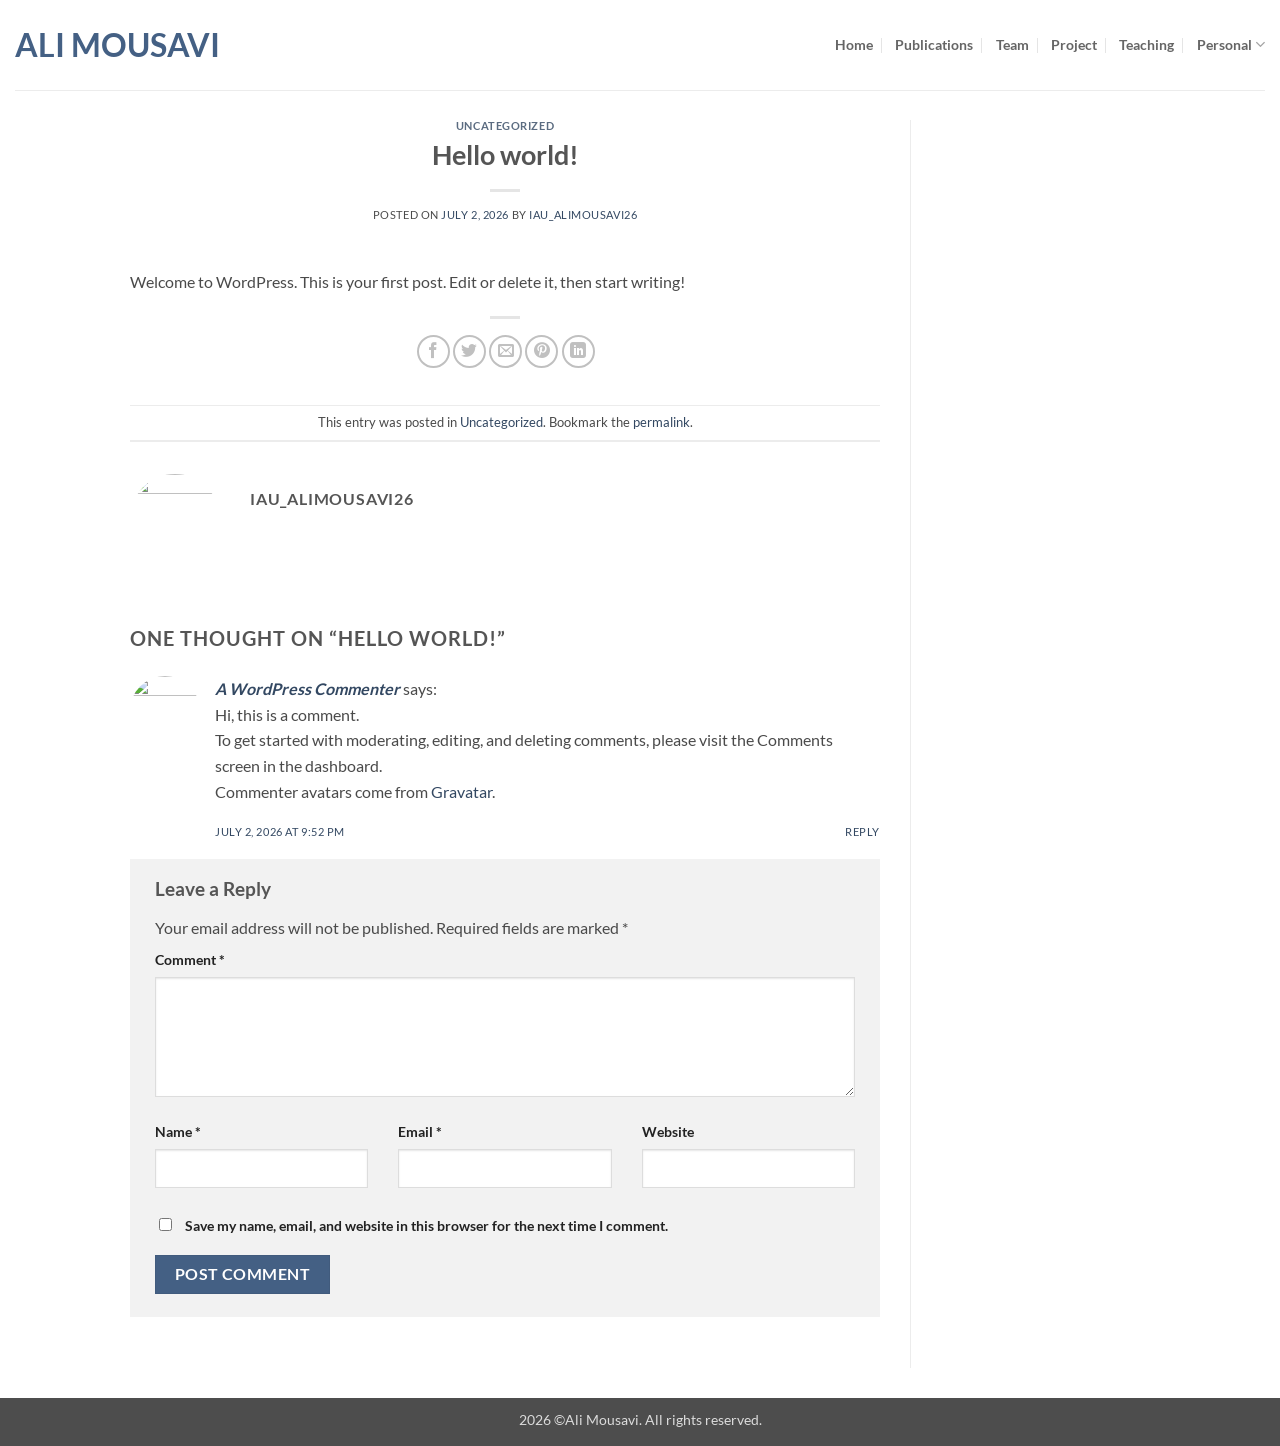
==== commit 0cf55957: "initial commit" ====
--- a/hello-world/index.html
+++ b/hello-world/index.html
@@ -177,30 +177,14 @@
               <li id="menu-item-15" class="menu-item menu-item-type-custom menu-item-object-custom menu-item-home menu-item-15 menu-item-design-default"><a href="/" class="nav-top-link">Home</a></li>
 <li id="menu-item-20" class="menu-item menu-item-type-post_type menu-item-object-page menu-item-20 menu-item-design-default"><a href="/publications/" class="nav-top-link">Publications</a></li>
 <li id="menu-item-21" class="menu-item menu-item-type-post_type menu-item-object-page menu-item-21 menu-item-design-default"><a href="/team/" class="nav-top-link">Team</a></li>
-<li id="menu-item-22" class="menu-item menu-item-type-post_type menu-item-object-page menu-item-22 menu-item-design-default"><a href="/software/" class="nav-top-link">Software</a></li>
+<li id="menu-item-22" class="menu-item menu-item-type-post_type menu-item-object-page menu-item-22 menu-item-design-default"><a href="/software/" class="nav-top-link">Project</a></li>
 <li id="menu-item-23" class="menu-item menu-item-type-post_type menu-item-object-page menu-item-23 menu-item-design-default"><a href="/teaching/" class="nav-top-link">Teaching</a></li>
-<li id="menu-item-63" class="menu-item menu-item-type-custom menu-item-object-custom menu-item-63 menu-item-design-default menu-item-has-block has-dropdown nav-dropdown-toggle"><a href="#" class="nav-top-link" aria-expanded="false" aria-haspopup="menu">Personal<i class="icon-angle-down" aria-hidden="true"></i></a><div class="sub-menu nav-dropdown">	<div class="ux-menu stack stack-col justify-start ux-menu--divider-solid">
-		
-
-	<div class="ux-menu-link flex menu-item">
-		<a class="ux-menu-link__link flex" href="/database-of-the-new-york/">
-						<span class="ux-menu-link__text">
-				Database of the New Year's Concert			</span>
-		</a>
-	</div>
-	
-
-	<div class="ux-menu-link flex menu-item">
-		<a class="ux-menu-link__link flex" href="/social-channels/">
-						<span class="ux-menu-link__text">
-				Social channels			</span>
-		</a>
-	</div>
-	
-
-
-	</div>
-	</div></li>
+<li id="menu-item-63" class="menu-item menu-item-type-custom menu-item-object-custom menu-item-has-children menu-item-63 menu-item-design-default has-dropdown nav-dropdown-toggle"><a href="#" class="nav-top-link" aria-expanded="false" aria-haspopup="menu">Personal<i class="icon-angle-down" aria-hidden="true"></i></a>
+<ul class="sub-menu nav-dropdown nav-dropdown-default">
+	<li id="menu-item-230" class="menu-item menu-item-type-custom menu-item-object-custom menu-item-230"><a href="https://www.youtube.com/">Youtube</a></li>
+	<li id="menu-item-231" class="menu-item menu-item-type-custom menu-item-object-custom menu-item-231"><a href="https://www.aparat.com/AliMousavi_IAUN">Aparat</a></li>
+</ul>
+</li>
             </ul>
           </div>
 
@@ -368,15 +352,15 @@
 
 		
 					<ul class="nav nav-sidebar nav-vertical nav-uppercase nav-anim" data-tab="1">
-				<li id="menu-item-136" class="menu-item menu-item-type-post_type menu-item-object-page menu-item-home menu-item-136"><a href="/">Home</a></li>
-<li id="menu-item-139" class="menu-item menu-item-type-post_type menu-item-object-page menu-item-139"><a href="/publications/">Publications</a></li>
-<li id="menu-item-143" class="menu-item menu-item-type-post_type menu-item-object-page menu-item-143"><a href="/team/">Team</a></li>
-<li id="menu-item-141" class="menu-item menu-item-type-post_type menu-item-object-page menu-item-141"><a href="/software/">Software</a></li>
-<li id="menu-item-142" class="menu-item menu-item-type-post_type menu-item-object-page menu-item-142"><a href="/teaching/">Teaching</a></li>
-<li id="menu-item-138" class="menu-item menu-item-type-post_type menu-item-object-page menu-item-has-children menu-item-138"><a href="/personal/">personal</a>
+				<li id="menu-item-208" class="menu-item menu-item-type-post_type menu-item-object-page menu-item-home menu-item-208"><a href="/">Home</a></li>
+<li id="menu-item-211" class="menu-item menu-item-type-post_type menu-item-object-page menu-item-211"><a href="/publications/">Publications</a></li>
+<li id="menu-item-213" class="menu-item menu-item-type-post_type menu-item-object-page menu-item-213"><a href="/team/">Team</a></li>
+<li id="menu-item-210" class="menu-item menu-item-type-post_type menu-item-object-page menu-item-210"><a href="/software/">Project</a></li>
+<li id="menu-item-212" class="menu-item menu-item-type-post_type menu-item-object-page menu-item-212"><a href="/teaching/">Teaching</a></li>
+<li id="menu-item-215" class="menu-item menu-item-type-custom menu-item-object-custom menu-item-has-children menu-item-215"><a href="#">Personal</a>
 <ul class="sub-menu nav-sidebar-ul children">
-	<li id="menu-item-137" class="menu-item menu-item-type-post_type menu-item-object-page menu-item-137"><a href="/database-of-the-new-york/">Database of the New Year’s Concert</a></li>
-	<li id="menu-item-140" class="menu-item menu-item-type-post_type menu-item-object-page menu-item-140"><a href="/social-channels/">Social channels</a></li>
+	<li id="menu-item-216" class="menu-item menu-item-type-custom menu-item-object-custom menu-item-216"><a href="https://www.youtube.com/">Youtube</a></li>
+	<li id="menu-item-217" class="menu-item menu-item-type-custom menu-item-object-custom menu-item-217"><a href="https://www.aparat.com/AliMousavi_IAUN">Aparat</a></li>
 </ul>
 </li>
 			</ul>
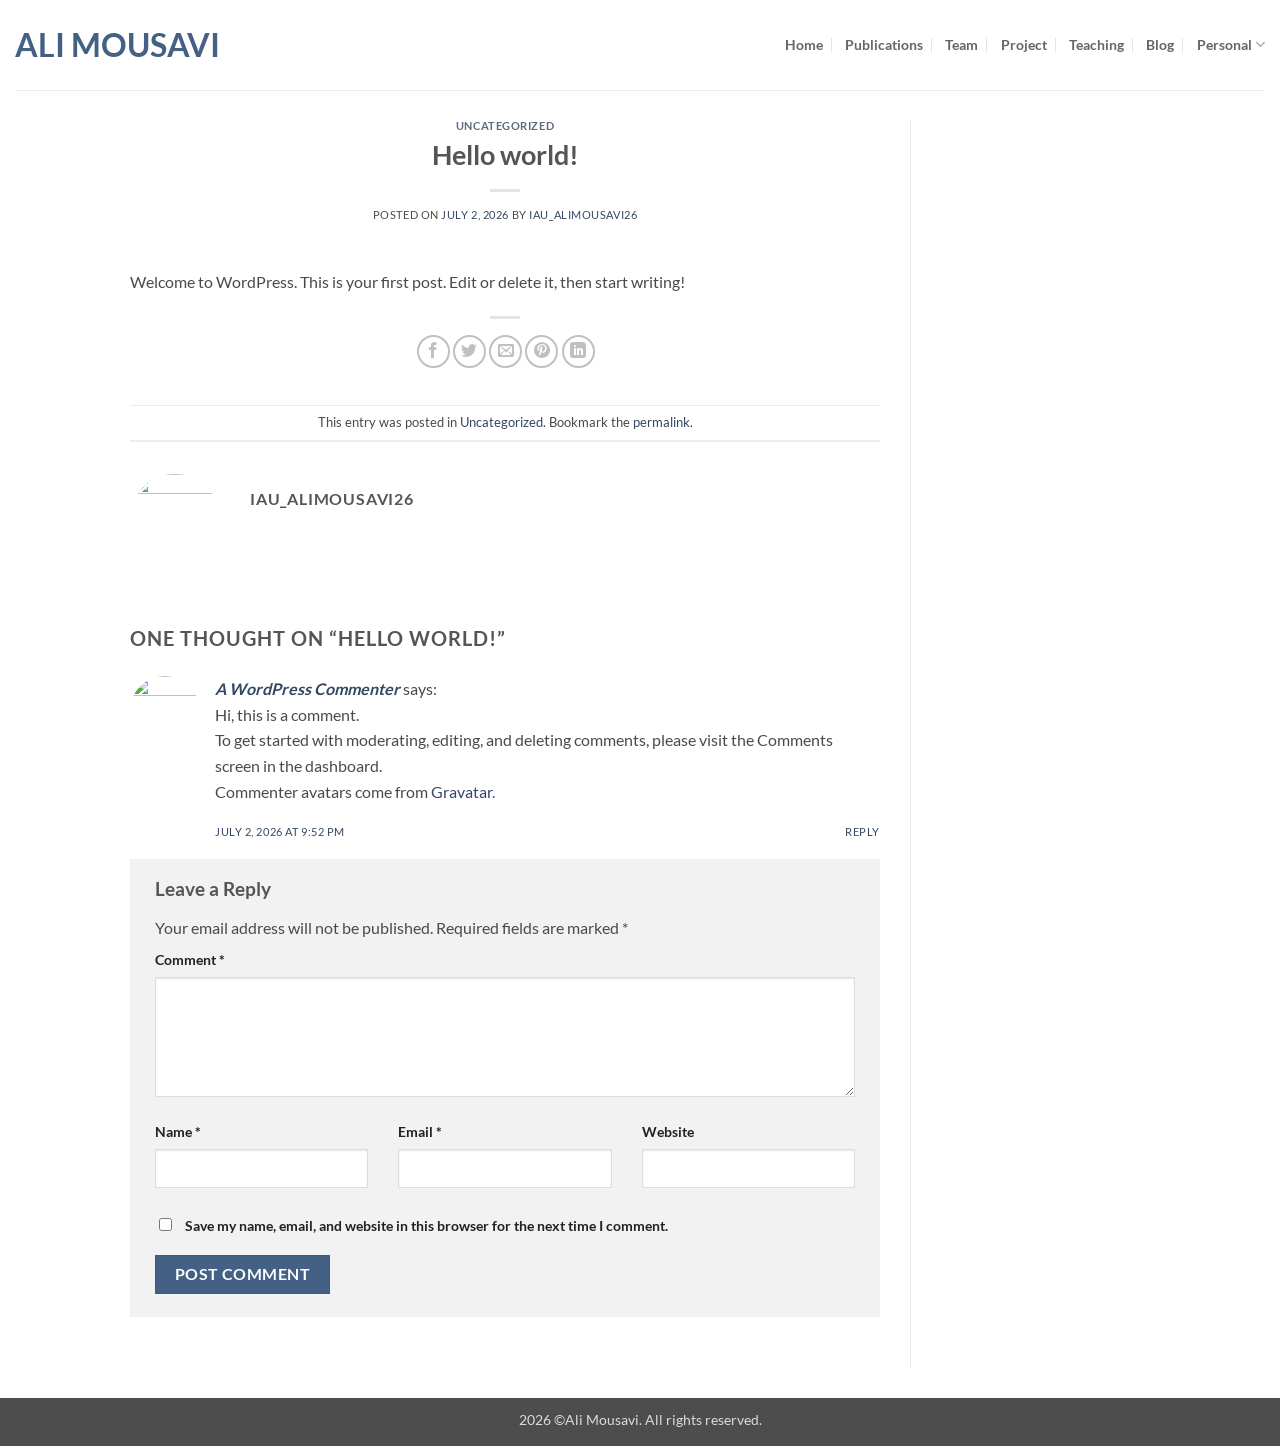
==== commit be0116cb: "Practice 1" ====
--- a/hello-world/index.html
+++ b/hello-world/index.html
@@ -179,6 +179,7 @@
 <li id="menu-item-21" class="menu-item menu-item-type-post_type menu-item-object-page menu-item-21 menu-item-design-default"><a href="/team/" class="nav-top-link">Team</a></li>
 <li id="menu-item-22" class="menu-item menu-item-type-post_type menu-item-object-page menu-item-22 menu-item-design-default"><a href="/software/" class="nav-top-link">Project</a></li>
 <li id="menu-item-23" class="menu-item menu-item-type-post_type menu-item-object-page menu-item-23 menu-item-design-default"><a href="/teaching/" class="nav-top-link">Teaching</a></li>
+<li class="menu-item"><a href="/blog/" class="nav-top-link">Blog</a></li>
 <li id="menu-item-63" class="menu-item menu-item-type-custom menu-item-object-custom menu-item-has-children menu-item-63 menu-item-design-default has-dropdown nav-dropdown-toggle"><a href="#" class="nav-top-link" aria-expanded="false" aria-haspopup="menu">Personal<i class="icon-angle-down" aria-hidden="true"></i></a>
 <ul class="sub-menu nav-dropdown nav-dropdown-default">
 	<li id="menu-item-230" class="menu-item menu-item-type-custom menu-item-object-custom menu-item-230"><a href="https://www.youtube.com/">Youtube</a></li>
@@ -357,6 +358,7 @@
 <li id="menu-item-213" class="menu-item menu-item-type-post_type menu-item-object-page menu-item-213"><a href="/team/">Team</a></li>
 <li id="menu-item-210" class="menu-item menu-item-type-post_type menu-item-object-page menu-item-210"><a href="/software/">Project</a></li>
 <li id="menu-item-212" class="menu-item menu-item-type-post_type menu-item-object-page menu-item-212"><a href="/teaching/">Teaching</a></li>
+<li class="menu-item"><a href="/blog/" class="nav-top-link">Blog</a></li>
 <li id="menu-item-215" class="menu-item menu-item-type-custom menu-item-object-custom menu-item-has-children menu-item-215"><a href="#">Personal</a>
 <ul class="sub-menu nav-sidebar-ul children">
 	<li id="menu-item-216" class="menu-item menu-item-type-custom menu-item-object-custom menu-item-216"><a href="https://www.youtube.com/">Youtube</a></li>
